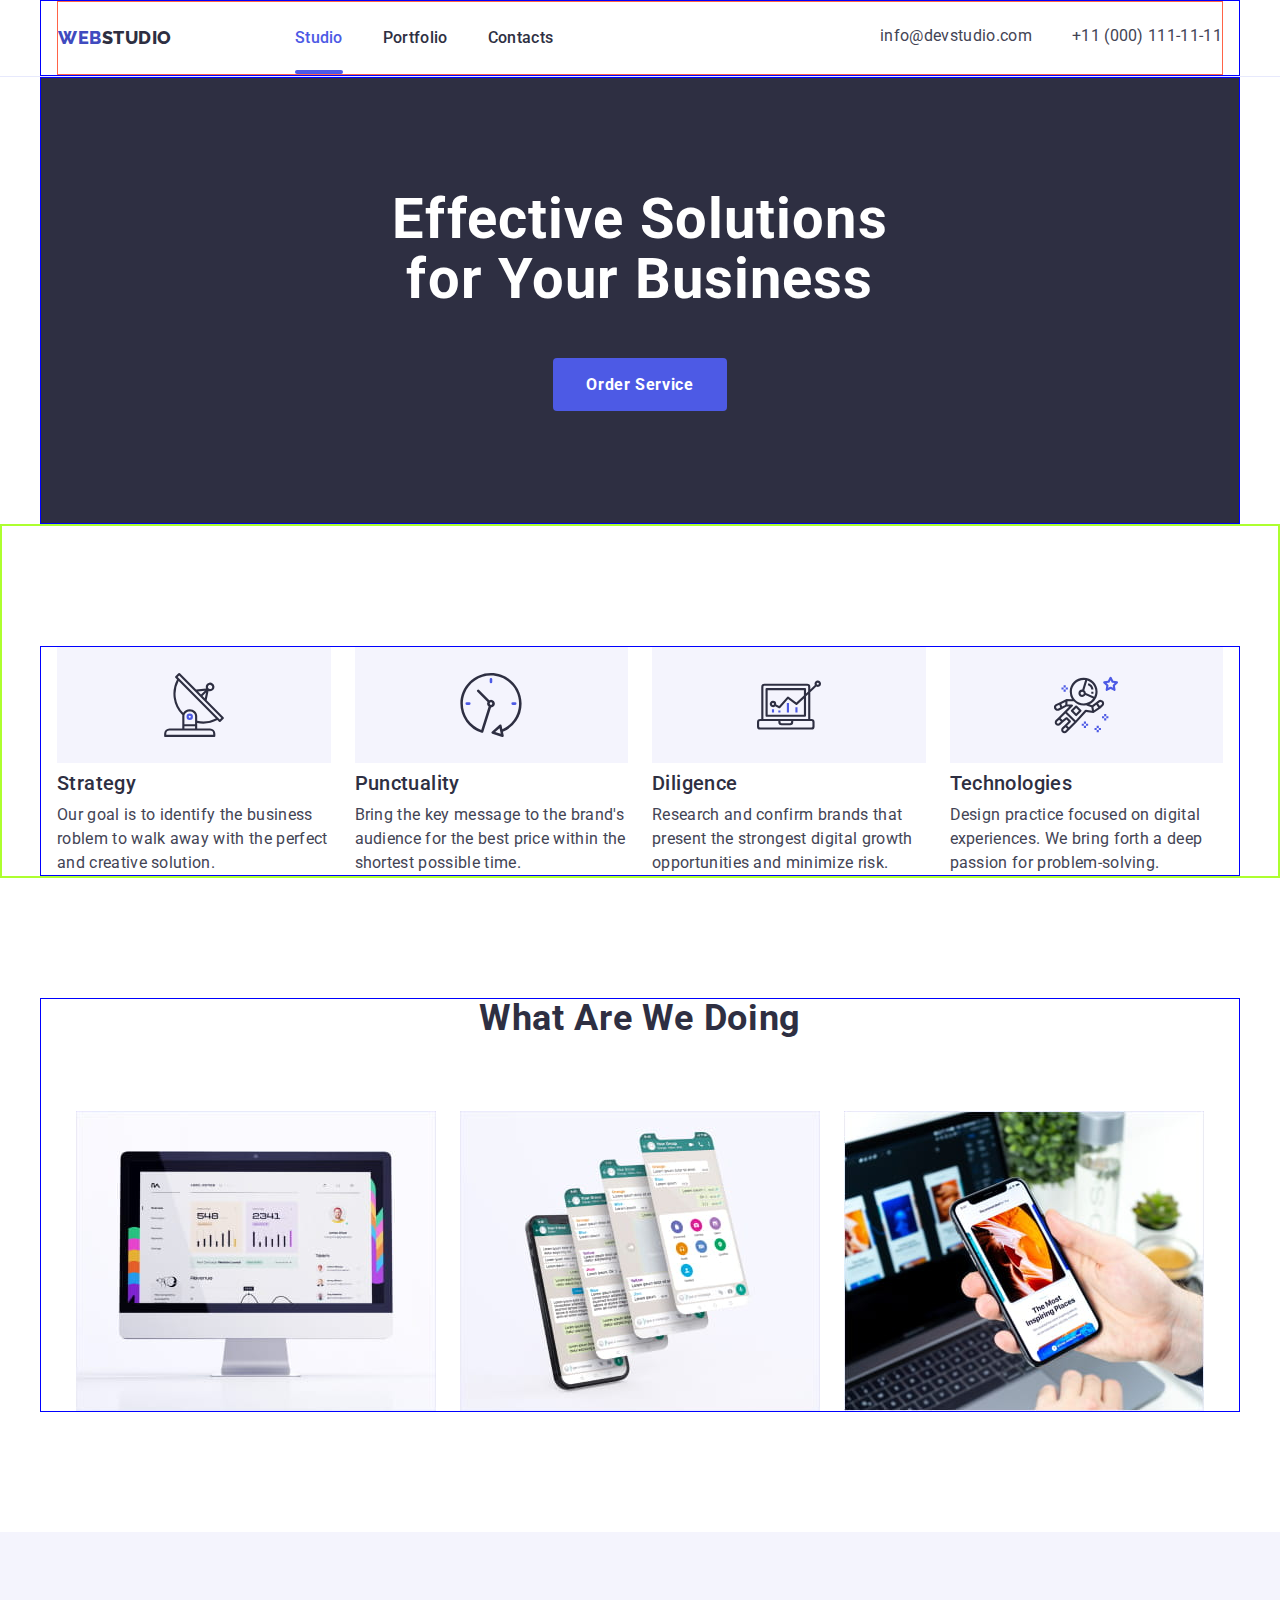
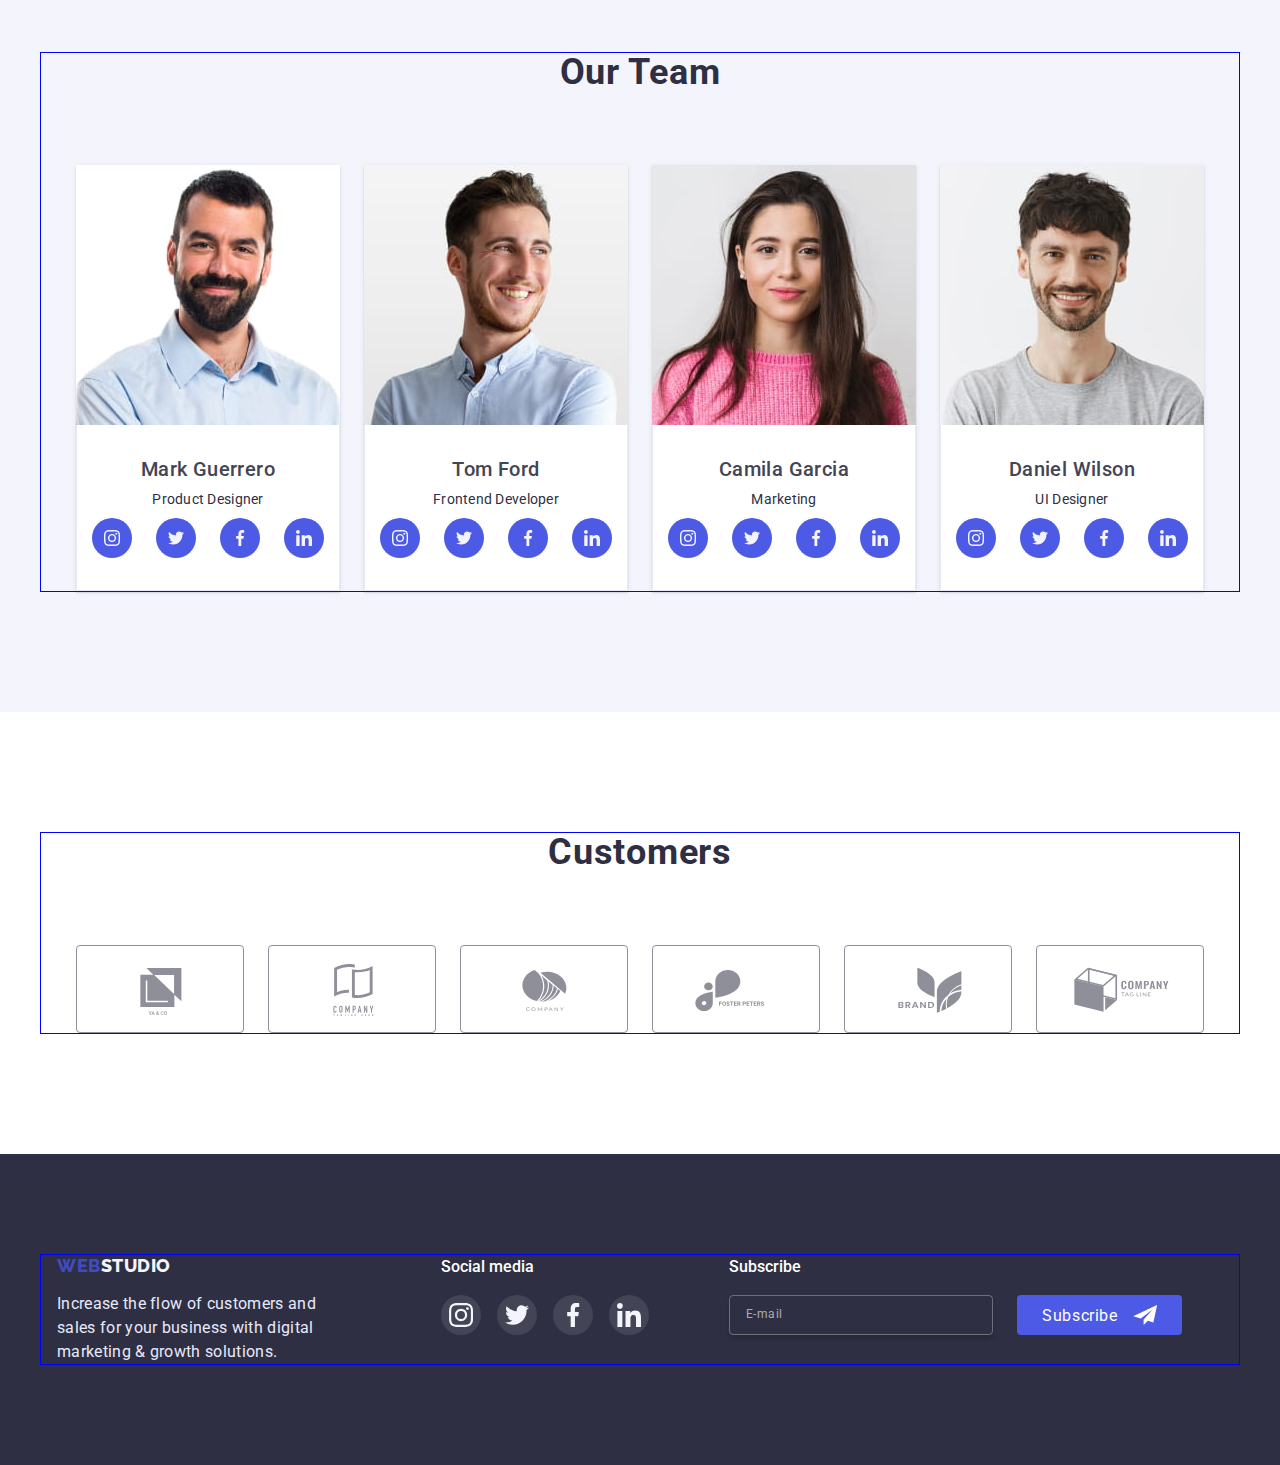
==== adaptive-index.html @ 6df12174 "created adaptive html and css failes" ====
<!DOCTYPE html>
<html lang="en">

    <head>
        <meta charset="UTF-8">
        <meta http-equiv="X-UA-Compatible" content="IE=edge">
        <meta name="viewport" content="width=device-width, initial-scale=1.0">
        <title>WebStudio</title>
        <link rel="stylesheet"
            href="https://cdnjs.cloudflare.com/ajax/libs/modern-normalize/1.0.0/modern-normalize.min.css">
        <link rel="preconnect" href="https://fonts.googleapis.com">
        <link rel="preconnect" href="https://fonts.gstatic.com" crossorigin>
        <link
            href="https://fonts.googleapis.com/css2?family=Raleway:wght@800&family=Roboto:wght@400;500;700&display=swap"
            rel="stylesheet">
        <link rel="stylesheet" href="./css/mobile-styles.css">
    </head>

    <body>

        <!-----------------------------------header------------------------>
        <header class="header-section">
            <div class="container">
                <div class="header-container">
                    <nav class="site-nav">
                        <a href="" class="logo link"><span class="logo-accent">Web</span>Studio</a>
                        
                        <ul class="site-menu  list">
                            <li class="menu-item ">
                                <a class="menu-link  current-page link " href="./index.html">Studio</a>
                            </li>
                            <li class="menu-item">
                                <a class="menu-link link" href="./portfolio.html">Portfolio</a>
                            </li>
                            <li class="menu-item">
                                <a class="menu-link link" href="">Contacts</a>
                            </li>
                        </ul>
                    </nav>
                    <ul class="contacts list">
                        <li class="contact-item">
                            <a class="contact-link link" href="mailto:">info@devstudio.com</a>
                        </li>
                        <li class="contact-item">
                            <a class="contact-link link" href="tel:+110001111111">+11 (000) 111-11-11</a>
                        </li>
                    </ul>
                        <button type="button" class="mobile-menu-open-btn " data-modal-open>
                            <svg width="40" height="40" class="mobile-open-icon ">
                                <use href="./images/icons.svg#icon-mobile-open-menu"></use>
                            </svg>
                </div>
            </div>
        </header>
        <main>
<!-------------------------------HERO SECTION----------------------------------------->
        <section class="hero-section container">
            
                <h1 class="hero">Effective Solutions for Your Business</h1>
                <button class="main-button" type="button" data-modal-open>Order Service</button>
            </section>
<!------------------------------FITURE  SECTION-------------------------------------->
<section class="fiture-section">
    <div class=" container ">
        <ul class="fiture-list list">
            <li class=" fiture-item ">
                <div class="fiture-icon-list">
                    <svg class="fiture-icon">
                        <use href="./images/icons.svg#antenna"></use>
                    </svg>
                </div>

                <h2 class="secondary-titles">Strategy</h2>
                <p class="subtitles">Our goal is to identify the business roblem to walk away with the
                    perfect
                    and creative solution. </p>
            </li>
            <li class=" fiture-item">
                <div class="fiture-icon-list">
                    <svg class="fiture-icon">
                        <use href="./images/icons.svg#clock"></use>
                    </svg>
                </div>
                <h2 class="secondary-titles">Punctuality</h2>
                <p class="subtitles">Bring the key message to the brand's audience for the best price within
                    the
                    shortest possible time.</p>
            </li>
            <li class="fiture-item">
                <div class="fiture-icon-list">
                    <svg class="fiture-icon">
                        <use href="./images/icons.svg#diagram"></use>
                    </svg>
                </div>
                <h2 class="secondary-titles">Diligence</h2>
                <p class="subtitles">Research and confirm brands that present the strongest digital growth
                    opportunities and minimize risk.</p>
            </li>
            <li class=" fiture-item">
                <div class="fiture-icon-list">
                    <svg class="fiture-icon">
                        <use href="./images/icons.svg#astronaut"></use>
                    </svg>
                </div>
                <h2 class="secondary-titles">Technologies</h2>
                <p class="subtitles">Design practice focused on digital experiences. We bring forth a deep
                    passion for problem-solving.</p>
            </li>
        </ul>
    </div>
</section>
<!---------------------------------BASIC SERVICES --------------------------->
<section class="services-section">
    <div class="container">
        <h3 class="titles">What Are We Doing</h3>
        <ul class="service-list list">
            <li class="service-item">
                <img class="service-img" src="./images/computer.jpg"
                    alt=" a photo of a computer monitor with a website page" width="360">
            </li>
            <li class="service-item">
                <img class="service-img" src="./images/mobilapp.jpg" alt=" a photo of a mobile screen" width="360">
            </li>
            <li class="service-item">
                <img class="service-img" src="./images/mobile.jpg"
                    alt=" a photo of a computer and mobile phone screen with website page" width="360">
            </li>
        </ul>
    </div>
</section>


<!----------------------------------team section------------------------------->

<section class="team-section">
    <div class="container">
        <div class="">
            <h3 class="titles">Our Team</h3>
            <ul class="team-list list">
                <li class="team-item">
                    <img src="./images/img1.jpg" alt="Product Designer's photo" width="264">
                    <div class="team-content">
                        <h2 class="team-title">Mark Guerrero</h2>
                        <p class="team-subtitle">Product Designer</p>
                        <ul class="team-social-icons list">
                            <li class="team-social-list">
                                <a href="" class="social-link link">
                                    <svg class="social-icon">
                                        <use href="./images/icons.svg#instagram" width="16" height="16">
                                        </use>
                                    </svg>
                                </a>
                            </li>
                            <li class="">
                                <a href="" class="social-link link">
                                    <svg class="social-icon">
                                        <use href="./images/icons.svg#twitter" width="16" height="16"></use>
                                    </svg>
                                </a>
                            </li>
                            <li class="">
                                <a href="" class="social-link link">
                                    <svg class="social-icon">
                                        <use href="./images/icons.svg#facebook" width="16" height="16">
                                        </use>
                                    </svg>
                                </a>
                            </li>
                            <li class="">
                                <a href="" class="social-link link">
                                    <svg class="social-icon">
                                        <use href="./images/icons.svg#linkedin" width="16" height="16">
                                        </use>
                                    </svg>
                                </a>
                            </li>
                        </ul>
                    </div>
                </li>
                <li class="team-item">
                    <img src="./images/img2.jpg" alt="Frontend Developer's photo" width="264">
                    <div class="team-content">
                        <h2 class="team-title">Tom Ford</h2>
                        <p class="team-subtitle">Frontend Developer</p>
                        <ul class="team-social-icons list">
                            <li class="team-social-list">
                                <a href="" class="social-link link">
                                    <svg class="social-icon">
                                        <use href="./images/icons.svg#instagram" width="16" height="16">
                                        </use>
                                    </svg>
                                </a>
                            </li>
                            <li class="">
                                <a href="" class="social-link">
                                    <svg class="social-icon">
                                        <use href="./images/icons.svg#twitter" width="16" height="16"></use>
                                    </svg>
                                </a>
                            </li>
                            <li class="">
                                <a href="" class="social-link">
                                    <svg class="social-icon">
                                        <use href="./images/icons.svg#facebook" width="16" height="16">
                                        </use>
                                    </svg>
                                </a>
                            </li>
                            <li class="">
                                <a href="" class="social-link">
                                    <svg class="social-icon">
                                        <use href="./images/icons.svg#linkedin" width="16" height="16">
                                        </use>
                                    </svg>
                                </a>
                            </li>
                        </ul>
                    </div>
                </li>
                <li class="team-item">
                    <img src="./images/img3.jpg" alt="marketer's photo" width="264">
                    <div class="team-content">
                        <h2 class="team-title">Camila Garcia</h2>
                        <p class="team-subtitle">Marketing</p>
                        <ul class="team-social-icons list">
                            <li class="team-social-list">
                                <a href="" class="social-link link">
                                    <svg class="social-icon">
                                        <use href="./images/icons.svg#instagram" width="16" height="16">
                                        </use>
                                    </svg>
                                </a>
                            </li>
                            <li class="">
                                <a href="" class="social-link">
                                    <svg class="social-icon">
                                        <use href="./images/icons.svg#twitter" width="16" height="16"></use>
                                    </svg>
                                </a>
                            </li>
                            <li class="">
                                <a href="" class="social-link">
                                    <svg class="social-icon">
                                        <use href="./images/icons.svg#facebook" width="16" height="16">
                                        </use>
                                    </svg>
                                </a>
                            </li>
                            <li class="">
                                <a href="" class="social-link">
                                    <svg class="social-icon">
                                        <use href="./images/icons.svg#linkedin" width="16" height="16">
                                        </use>
                                    </svg>
                                </a>
                            </li>
                        </ul>
                    </div>
                </li>
                <li class="team-item">
                    <img src="./images/img4.jpg" alt="UI Designer's photo" width="264">
                    <div class="team-content">
                        <h2 class="team-title">Daniel Wilson</h2>
                        <p class="team-subtitle">UI Designer</p>
                        <ul class="team-social-icons list">
                            <li class="team-social-list">
                                <a href="" class="social-link link">
                                    <svg class="social-icon">
                                        <use href="./images/icons.svg#instagram" width="16" height="16">
                                        </use>
                                    </svg>
                                </a>
                            </li>
                            <li class="">
                                <a href="" class="social-link">
                                    <svg class="social-icon">
                                        <use href="./images/icons.svg#twitter" width="16" height="16"></use>
                                    </svg>
                                </a>
                            </li>
                            <li class="">
                                <a href="" class="social-link">
                                    <svg class="social-icon">
                                        <use href="./images/icons.svg#facebook" width="16" height="16">
                                        </use>
                                    </svg>
                                </a>
                            </li>
                            <li class="">
                                <a href="" class="social-link">
                                    <svg class="social-icon">
                                        <use href="./images/icons.svg#linkedin" width="16" height="16">
                                        </use>
                                    </svg>
                                </a>
                            </li>
                        </ul>
                    </div>
                </li>
            </ul>
        </div>
    </div>
</section>

<!----------------------------------------CUSTOMER SECTION--------------------------------->
<section class="customer-section">
    <div class="container">
        <h3 class="titles">Customers</h3>
        <ul class="customer-list list">
            <li>
                <a href="" class="customer-link">
                    <svg class="customer-icon">
                        <use href="./images/icons.svg#logo6" width="104" height="56"></use>
                    </svg>
                </a>
            </li>
            <li>
                <a href="" class="customer-link">
                    <svg class="customer-icon">
                        <use href="./images/icons.svg#logo1" width="104" height="56"></use>
                    </svg>
                </a>
            </li>
            <li>
                <a href="" class="customer-link">
                    <svg class="customer-icon">
                        <use href="./images/icons.svg#logo2" width="104" height="56"></use>
                    </svg>
                </a>
            </li>
            <li>
                <a href="" class="customer-link">
                    <svg class="customer-icon">
                        <use href="./images/icons.svg#logo3" width="104" height="56"></use>
                    </svg>
                </a>
            </li>
            <li>
                <a href="" class="customer-link">
                    <svg class="customer-icon">
                        <use href="./images/icons.svg#logo4" width="104" height="56"></use>
                    </svg>
                </a>
            </li>
            <li>
                <a href="" class="customer-link">
                    <svg class="customer-icon">
                        <use href="./images/icons.svg#logo5" width="104" height="56"></use>
                    </svg>
                </a>
            </li>

        </ul>

    </div>
</section>
</main>


<!-------------------footer section---------------------------->
<footer class="footer">
    <div class="container footer-flex-container ">
        
        <div class="footer-container">
            
            <div class="footer-list">
                <a href="" class="footer-logo link"><span class="footer-accent">Web</span>Studio</a>

                <p class="footer-text">Increase the flow of customers and sales for your business with digital
                    marketing
                    &
                    growth solutions.</p>
            </div>

            <div class="social-list">
                <h4 class="social-media-title"> Social media
                </h4>
                <ul class="media-list list">
                    <li class="media-item">
                        <a href="" class="media-link">
                            <svg class="media-icon">
                                <use href="./images/icons.svg#instagram" width="24" height="24"></use>
                            </svg>
                        </a>
                    </li>
                    <li>
                        <a href="" class="media-link">
                            <svg class="media-icon">
                                <use href="./images/icons.svg#twitter" width="24" height="24"></use>
                            </svg>
                        </a>
                    </li>
                    <li>
                        <a href="" class="media-link">
                            <svg class="media-icon">
                                <use href="./images/icons.svg#facebook" width="24" height="24"></use>
                            </svg>
                        </a>
                    </li>
                    <li>
                        <a href="" class="media-link">
                            <svg class="media-icon">
                                <use href="./images/icons.svg#linkedin" width="24" height="24"></use>
                            </svg>
                        </a>
                    </li>
                </ul>
            </div>
            </div>
                       <!-------------------footer form---------------->
            <div class=" footer-form">

                <h4 class="social-media-title">Subscribe</h4>
                <form class=" form">
                    <input type="email" name="mail" id="mail" class="fotter-input" placeholder="E-mail" />
                    <button type="submit" class="subscribe-btn">Subscribe
                        <svg class="subscribe-icon">
                            <use href="./images/icons.svg#icon-telegram" width="24" height="20"></use>
                        </svg>
                    </button>
                </form>
            </div>
        </div>
    </div>
</footer>

<!-------------------MOBILE MENU WINDOW---------------->
<div class="mobile-menu is-hidden" data-modal>
    <div class="mobile-menu-container">
        <button class="mobile-menu-close-btn" data-modal-close>
            <svg class="mobile-close-icon " width="24" height="24">
                <use href="./images/icons.svg#icon-mobile-close-btn" class="icon-cross"></use>
            </svg>
        </button>

        <div class="mobile-menu-navigation">
            <ul class="mobile-menu-list list">
                <li class="mobile-menu-item">
                    <a class="mobile-menu-link link" href="">Studio</a>
                </li>
                <li class="mobile-menu-item">
                    <a class="mobile-menu-link link" href="">Portfolio</a>
                </li>
                <li class="mobile-menu-item">
                    <a class="mobile-menu-link link" href="">Contacts</a>
                </li>
            </ul>
        </div>
        <div class="mobile-contact-container">
            <ul class="mobile-contacts list">

                <li class="phone-item">
                    <a class="phone-link link" href="tel:+110001111111">+11 (000) 111-11-11</a>
                </li>
                <li class="mail-item">
                    <a class="mail-link link" href="mailto:">info@devstudio.com</a>
                </li>
            </ul>
        </div>

            <ul class="mobile-social-list  list">
                <li class="mobile-social-item">
                    <a href="" class="social-link link">
                        <svg class="mobile-social-icon">
                            <use href="./images/icons.svg#instagram" width="24" height="24">
                            </use>
                        </svg>
                    </a>
                </li>
                <li class="">
                    <a href="" class="social-link link">
                        <svg class="mobile-social-icon">
                            <use href="./images/icons.svg#twitter" width="24" height="24"></use>
                        </svg>
                    </a>
                </li>
                <li class="">
                    <a href="" class="social-link link">
                        <svg class="mobile-social-icon">
                            <use href="./images/icons.svg#facebook" width="24" height="24">
                            </use>
                        </svg>
                    </a>
                </li>
                <li class="">
                    <a href="" class="social-link link">
                        <svg class="mobile-social-icon">
                            <use href="./images/icons.svg#linkedin" width="24" height="24">
                            </use>
                        </svg>
                    </a>
                </li>
            </ul>
            </div>
    </div>
</div>

        <!-----------------------------------header------------------------>
        <!--<header class="header-section">
            <div class="container">
                <div class="header-container">
                    <nav class="site-nav">
                        <a href="" class="logo link"><span class="logo-accent">Web</span>Studio</a>
                        <ul class="site-menu list">
                            <li class="menu-item">
                                <a class="menu-link  current-page link" href="./index.html">Studio</a>
                            </li>
                            <li class="menu-item">
                                <a class="menu-link link" href="./portfolio.html">Portfolio</a>
                            </li>
                            <li class="menu-item">
                                <a class="menu-link link" href="">Contacts</a>
                            </li>
                        </ul>
                    </nav>
                    <ul class="contacts list">
                        <li class="contact-item">
                            <a class="contact-link link" href="mailto:">info@devstudio.com</a>
                        </li>
                        <li class="contact-item">
                            <a class="contact-link link" href="tel:+110001111111">+11 (000) 111-11-11</a>
                        </li>
                    </ul>
                </div>
            </div>
        </header>
        <main>-->
        <!-------------------------------hero block--------------------------->
        <!--<section class="hero-section">
                <h1 class="hero">Effective Solutions for Your Business</h1>
                <button class="main-button" type="button" data-modal-open>Order Service</button>
            </section>-->
        <!--------------------------------fitures----------------------------->
        <!--<section class="fiture-section">
                <div class="container">
                    <ul class="fiture-list list">
                        <li class="fiture-item ">
                            <div class="fiture-icon-list">
                                <svg class="fiture-icon">
                                    <use href="./images/icons.svg#antenna"></use>
                                </svg>
                            </div>

                            <h2 class="secondary-titles">Strategy</h2>
                            <p class="subtitles">Our goal is to identify the business roblem to walk away with the
                                perfect
                                and creative solution. </p>
                        </li>
                        <li class="fiture-item">
                            <div class="fiture-icon-list">
                                <svg class="fiture-icon">
                                    <use href="./images/icons.svg#clock"></use>
                                </svg>
                            </div>
                            <h2 class="secondary-titles">Punctuality</h2>
                            <p class="subtitles">Bring the key message to the brand's audience for the best price within
                                the
                                shortest possible time.</p>
                        </li>
                        <li class="fiture-item">
                            <div class="fiture-icon-list">
                                <svg class="fiture-icon">
                                    <use href="./images/icons.svg#diagram"></use>
                                </svg>
                            </div>
                            <h2 class="secondary-titles">Diligence</h2>
                            <p class="subtitles">Research and confirm brands that present the strongest digital growth
                                opportunities and minimize risk.</p>
                        </li>
                        <li class="fiture-item">
                            <div class="fiture-icon-list">
                                <svg class="fiture-icon">
                                    <use href="./images/icons.svg#astronaut"></use>
                                </svg>
                            </div>
                            <h2 class="secondary-titles">Technologies</h2>
                            <p class="subtitles">Design practice focused on digital experiences. We bring forth a deep
                                passion for problem-solving.</p>
                        </li>
                    </ul>
                </div>
            </section>-->
        <!---------------------------------basic services--------------------------->
        <!--  <section class="section">
                <div class="container">
                    <h3 class="titles">What are we doing</h3>
                    <ul class="service-list list">
                        <li class="service-item">
                            <img class="service-img" src="./images/computer.jpg"
                                alt=" a photo of a computer monitor with a website page" width="360">
                        </li>
                        <li class="service-item">
                            <img class="service-img" src="./images/mobilapp.jpg" alt=" a photo of a mobile screen"
                                width="360">
                        </li>
                        <li class="service-item">
                            <img class="service-img" src="./images/mobile.jpg"
                                alt=" a photo of a computer and mobile phone screen with website page" width="360">
                        </li>
                    </ul>
                </div>
            </section>-->
        <!----------------------------------team section------------------------------->
        <!--<section class="team-section">
                <div class="container">
                    <div class="">
                        <h3 class="titles">Our Team</h3>
                        <ul class="team-list list">
                            <li class="team-item">
                                <img src="./images/img1.jpg" alt="Product Designer's photo" width="264">
                                <div class="team-content">
                                    <h2 class="secondary-titles">Mark Guerrero</h2>
                                    <p class="subtitles">Product Designer</p>
                                    <ul class="team-social-icons list">
                                        <li class="team-social-list">
                                            <a href="" class="social-link link">
                                                <svg class="social-icon">
                                                    <use href="./images/icons.svg#instagram" width="16" height="16">
                                                    </use>
                                                </svg>
                                            </a>
                                        </li>
                                        <li class="">
                                            <a href="" class="social-link link">
                                                <svg class="social-icon">
                                                    <use href="./images/icons.svg#twitter" width="16" height="16"></use>
                                                </svg>
                                            </a>
                                        </li>
                                        <li class="">
                                            <a href="" class="social-link link">
                                                <svg class="social-icon">
                                                    <use href="./images/icons.svg#facebook" width="16" height="16">
                                                    </use>
                                                </svg>
                                            </a>
                                        </li>
                                        <li class="">
                                            <a href="" class="social-link link">
                                                <svg class="social-icon">
                                                    <use href="./images/icons.svg#linkedin" width="16" height="16">
                                                    </use>
                                                </svg>
                                            </a>
                                        </li>
                                    </ul>
                                </div>
                            </li>
                            <li class="team-item">
                                <img src="./images/img2.jpg" alt="Frontend Developer's photo" width="264">
                                <div class="team-content">
                                    <h2 class="secondary-titles">Tom Ford</h2>
                                    <p class="subtitles">Frontend Developer</p>
                                    <ul class="team-social-icons list">
                                        <li class="team-social-list">
                                            <a href="" class="social-link link">
                                                <svg class="social-icon">
                                                    <use href="./images/icons.svg#instagram" width="16" height="16">
                                                    </use>
                                                </svg>
                                            </a>
                                        </li>
                                        <li class="">
                                            <a href="" class="social-link">
                                                <svg class="social-icon">
                                                    <use href="./images/icons.svg#twitter" width="16" height="16"></use>
                                                </svg>
                                            </a>
                                        </li>
                                        <li class="">
                                            <a href="" class="social-link">
                                                <svg class="social-icon">
                                                    <use href="./images/icons.svg#facebook" width="16" height="16">
                                                    </use>
                                                </svg>
                                            </a>
                                        </li>
                                        <li class="">
                                            <a href="" class="social-link">
                                                <svg class="social-icon">
                                                    <use href="./images/icons.svg#linkedin" width="16" height="16">
                                                    </use>
                                                </svg>
                                            </a>
                                        </li>
                                    </ul>
                                </div>
                            </li>
                            <li class="team-item">
                                <img src="./images/img3.jpg" alt="marketer's photo" width="264">
                                <div class="team-content">
                                    <h2 class="secondary-titles">Camila Garcia</h2>
                                    <p class="subtitles">Marketing</p>
                                    <ul class="team-social-icons list">
                                        <li class="team-social-list">
                                            <a href="" class="social-link link">
                                                <svg class="social-icon">
                                                    <use href="./images/icons.svg#instagram" width="16" height="16">
                                                    </use>
                                                </svg>
                                            </a>
                                        </li>
                                        <li class="">
                                            <a href="" class="social-link">
                                                <svg class="social-icon">
                                                    <use href="./images/icons.svg#twitter" width="16" height="16"></use>
                                                </svg>
                                            </a>
                                        </li>
                                        <li class="">
                                            <a href="" class="social-link">
                                                <svg class="social-icon">
                                                    <use href="./images/icons.svg#facebook" width="16" height="16">
                                                    </use>
                                                </svg>
                                            </a>
                                        </li>
                                        <li class="">
                                            <a href="" class="social-link">
                                                <svg class="social-icon">
                                                    <use href="./images/icons.svg#linkedin" width="16" height="16">
                                                    </use>
                                                </svg>
                                            </a>
                                        </li>
                                    </ul>
                                </div>
                            </li>
                            <li class="team-item">
                                <img src="./images/img4.jpg" alt="UI Designer's photo" width="264">
                                <div class="team-content">
                                    <h2 class="secondary-titles">Daniel Wilson</h2>
                                    <p class="subtitles">UI Designer</p>
                                    <ul class="team-social-icons list">
                                        <li class="team-social-list">
                                            <a href="" class="social-link link">
                                                <svg class="social-icon">
                                                    <use href="./images/icons.svg#instagram" width="16" height="16">
                                                    </use>
                                                </svg>
                                            </a>
                                        </li>
                                        <li class="">
                                            <a href="" class="social-link">
                                                <svg class="social-icon">
                                                    <use href="./images/icons.svg#twitter" width="16" height="16"></use>
                                                </svg>
                                            </a>
                                        </li>
                                        <li class="">
                                            <a href="" class="social-link">
                                                <svg class="social-icon">
                                                    <use href="./images/icons.svg#facebook" width="16" height="16">
                                                    </use>
                                                </svg>
                                            </a>
                                        </li>
                                        <li class="">
                                            <a href="" class="social-link">
                                                <svg class="social-icon">
                                                    <use href="./images/icons.svg#linkedin" width="16" height="16">
                                                    </use>
                                                </svg>
                                            </a>
                                        </li>
                                    </ul>
                                </div>
                            </li>
                        </ul>
                    </div>
                </div>
            </section>
            <section class="customer-section">
                <div class="container">
                    <h3 class="titles">Customers</h3>
                    <ul class="customer-list list">
                        <li>
                            <a href="" class="customer-link">
                                <svg class="customer-icon">
                                    <use href="./images/icons.svg#logo6" width="104" height="56"></use>
                                </svg>
                            </a>
                        </li>
                        <li>
                            <a href="" class="customer-link">
                                <svg class="customer-icon">
                                    <use href="./images/icons.svg#logo1" width="104" height="56"></use>
                                </svg>
                            </a>
                        </li>
                        <li>
                            <a href="" class="customer-link">
                                <svg class="customer-icon">
                                    <use href="./images/icons.svg#logo2" width="104" height="56"></use>
                                </svg>
                            </a>
                        </li>
                        <li>
                            <a href="" class="customer-link">
                                <svg class="customer-icon">
                                    <use href="./images/icons.svg#logo3" width="104" height="56"></use>
                                </svg>
                            </a>
                        </li>
                        <li>
                            <a href="" class="customer-link">
                                <svg class="customer-icon">
                                    <use href="./images/icons.svg#logo4" width="104" height="56"></use>
                                </svg>
                            </a>
                        </li>
                        <li>
                            <a href="" class="customer-link">
                                <svg class="customer-icon">
                                    <use href="./images/icons.svg#logo5" width="104" height="56"></use>
                                </svg>
                            </a>
                        </li>

                    </ul>

                </div>
            </section>-->
        </main>
        <!-------------------footer section---------------------------->
        <!-- <footer class="footer">
            <div class="container">
                <div class="footer-container">
                    <div class="footer-list">
                        <a href="" class="footer-logo link"><span class="footer-accent">Web</span>Studio</a>

                        <p class="footer-text">Increase the flow of customers and sales for your business with digital
                            marketing
                            &
                            growth solutions.</p>
                    </div>

                    <div class="social-list">
                        <h4 class="social-media-title"> Social media
                        </h4>
                        <ul class="media-list list">
                            <li class="media-item">
                                <a href="" class="media-link">
                                    <svg class="media-icon">
                                        <use href="./images/icons.svg#instagram" width="24" height="24"></use>
                                    </svg>
                                </a>
                            </li>
                            <li>
                                <a href="" class="media-link">
                                    <svg class="media-icon">
                                        <use href="./images/icons.svg#twitter" width="24" height="24"></use>
                                    </svg>
                                </a>
                            </li>
                            <li>
                                <a href="" class="media-link">
                                    <svg class="media-icon">
                                        <use href="./images/icons.svg#facebook" width="24" height="24"></use>
                                    </svg>
                                </a>
                            </li>
                            <li>
                                <a href="" class="media-link">
                                    <svg class="media-icon">
                                        <use href="./images/icons.svg#linkedin" width="24" height="24"></use>
                                    </svg>
                                </a>
                            </li>
                        </ul>
                    </div>

                    <div class=" footer-form">

                        <h4 class="social-media-title">Subscribe</h4>
                        <form class=" form">
                            <input type="email" name="mail" id="mail" class="fotter-input" placeholder="E-mail" />
                            <button type="submit" class="subscribe-btn">Subscribe
                                <svg class="subscribe-icon">
                                    <use href="./images/icons.svg#icon-telegram" width="24" height="20"></use>
                                </svg>
                            </button>
                        </form>

                    </div>
                </div>
            </div>
        </footer>-->
        <!-------------------modal window---------------->

        <!--<div class="backdrop is-hidden" data-modal>
            <div class="modal-window">
                <button type="button" class="modal-close-button" data-modal-close>
                    <svg class="modal-button-icon">
                        <use href="./images/icons.svg#icon-close-btn" width="8" height="8"></use>
                    </svg>
                </button>
                <form class="modal-form">
                    <p class="modal-title">Leave your contacts and we will call you back</p>

                    <label for="name" class="modal-form-label"> Name</label>
                    <div class="modal-icon-container">
                        <input type="text" name="name" id="name" class="modal-form-input" autofocus required>
                        <span class="modal-form-input-icon">
                            <svg class="modal-form-icons">
                                <use href="./images/icons.svg#icon-person" width="18" height="24"> </use>
                            </svg>
                        </span>
                    </div>
                    <label for="tel" class="modal-form-label">Phone</label>
                    <div class="modal-icon-container">
                        <input type="tel" name="tel" id="tel" class="modal-form-input" required>
                        <span class="modal-form-input-icon">
                            <svg class="modal-form-icons">
                                <use href="./images/icons.svg#icon-phone" width="18" height="24"> </use>
                            </svg>
                        </span>
                    </div>
                    <label for="mail" class="modal-form-label"> Email</label>
                    <div class="modal-icon-container">
                        <input type="email" name="mail" id="mail" class="modal-form-input" required>
                        <span class="modal-form-input-icon">
                            <svg class="modal-form-icons">
                                <use href="./images/icons.svg#icon-email" width="18" height="24"> </use>
                            </svg>
                        </span>
                    </div>
                    <label for="comment" class="modal-form-label "> Comment</label>

                    <textarea name="user-comment" id="comment" placeholder="Text input"
                        class="modal-form-comment-text"></textarea>


                    <label for="privacy policy" class="checkbox-label">
                        <input class="checkbox-input visually-hidden" type="checkbox" name="privacy policy"
                            id="privacy policy">
                        <span class="checkbox-icon-container">
                            <svg class="checkbox-icon">
                                <use href="./images/icons.svg#icon-property1" width="16" height="16"></use>
                            </svg>
                        </span>
                        I accept the terms and conditions of the&nbsp;<a href="" class="privacy-policy-link">Privacy
                            Policy</a>
                    </label>
                    <button class="checkbox-button" type="submit">Send</button>
                </form>
            </div>
        </div>-->
        <script src="./js/modal.js"></script>
        <script src="./js/mobile.js"></script>
    </body>

</html>
---- css/mobile-styles.css ----
:root {
    --primary-color: #2E2F42;
    --secondary-color-text: #434455;
    --main-background-color: #FFFFFF;
    --secondary-background-color: #F4F4FD;
    --accent-color: #4D5AE5;
    --btn-hover-color: #404BBF;
    --footer-text-color: #E7E9FC;
    --main-letter-spacing: 0.02em;
}


h1,
h2,
h3,
h4,
p {
    margin: 0px;
}

ul,
li {
    margin: 0px;
    padding: 0px;
}

.list {
    list-style: none;
    padding-left: 0px;
}

.link {
    text-decoration: none;
}

Img {display: block;
    
}

button {padding: 0;}


.container {
    padding-left: 16px;
    padding-right: 16px;
     margin-left: auto;
    margin-right: auto;
    border: 1px solid blue;
}


  @media screen and (max-width: 480px) { .container {
    padding-left: 16px;
    padding-right: 16px;
border: 1px solid blue;}}
 
@media screen and (min-width: 480px) {
    .container {
   max-width: 480px; }
}
    

    @media screen and (min-width: 768px){
        .container {max-width: 768px; }
    }

     @media screen and (min-width: 1200px){
        .container {
   max-width: 1200px;}
}

        
    
   body {
    font-family: 'Roboto', sans-serif;
    color: var(--primary-color);
    background: var(--main-background-color);
}

/*=====================HEADER SECTION=======================*/
   
.header-section {
    background-color: var(--main-background-color);
    border-bottom: 1px solid var(--footer-text-color);
}


    
    .logo {
    color: var(--primary-color);
    font-family: 'Raleway', sans-serif;
    font-weight: 800;
    font-size: 18px;
    line-height: 1.17;
    letter-spacing: 0.03em;
    text-transform: uppercase;
}

.logo-accent {
    color: var(--btn-hover-color);
}

.header-container {
    
    display: flex;
    align-items: center;
      justify-content: space-between;
 
    border: 1px solid tomato;
}



.site-nav {
    display: flex;
    align-items: center;
}

.site-menu {
    display: flex;
    gap: 40px;;
}

@media screen and (max-width: 767px) {.site-menu {display: none}}


@media screen and (min-width: 768px) {.site-menu {margin-left: 123px;}}


.menu-item .menu-link {
    color: var(--primary-color);
    font-family: 'Roboto', sans-serif;
    font-weight: 500;
    font-size: 16px;
    line-height: 1.5;
    letter-spacing: var(--main-letter-spacing);
    transition: color 250ms cubic-bezier(0.4, 0, 0.2, 1);
}

.menu-item .menu-link:hover,
.menu-item .menu-link:focus {
    color: var(--accent-color);
}

.menu-link {
    position: relative;
    display: block;
    padding-top: 24px;
    padding-bottom: 24px;

}


.menu-link.current-page::after {
    position: absolute;
    left: 0;
    bottom: 0;
    content: '';
    display: block;
    width: 100%;
    height: 4px;
    background-color: var(--accent-color);
    border-radius: 2px;
}
.menu-item>.current-page {
    color: var(--accent-color);
}


.contact-item .contact-link {
    color: var(--secondary-color-text);
    font-family: 'Roboto', sans-serif;
    font-size: 16px;
    line-height: 1.5;
    letter-spacing: var(--main-letter-spacing);
    transition: color 250ms cubic-bezier(0.4, 0, 0.2, 1);
}

.contact-item .contact-link:hover,
.contact-item .contact-link:focus {
    color: var(--accent-color);
}


.contact-item:not(:last-child) {margin-bottom: 4px;}
    

@media screen and (max-width: 767px) {.contacts{display: none;}}
@media screen and (min-width: 1200px) {.contacts{ display: flex;
    margin-left: auto;
gap: 40px;}}


.mobile-menu-open-btn {
    background-color: transparent;
    color: var(--primary-color);
    border:  none;
cursor: pointer;
}




/*============================HERO SECTION=========================*/

.hero-section {
    background: var(--primary-color);
    padding-top: 112px;
    padding-bottom: 112px; 
    text-align: center;
   
    background-color: var(--primary-color);
    
    margin-left: auto;
    margin-right: auto;
}

.hero {
    width: 320px;
    font-size: 36px;
    letter-spacing: var(--main-letter-spacing);
    line-height: 1.11;
     margin-left: auto;
     margin-right: auto;
    color: var(--main-background-color);}

    @media screen and (min-width: 768px) and (min-width: 1200px) {.hero{font-size: 56px;
        line-height: 1.07;
       width: 496px;
    }}


    .main-button {
    display: inline-block;
    padding: 16px 32px;
    margin-top: 48px;

    color: var(--main-background-color);
    background: var(--accent-color);
    align-items: center;
    border-radius: 4px;
    border: 1px solid transparent;


    font-family: inherit;
    font-weight: 700;
    font-size: 16px;
    line-height: 1.2;
    letter-spacing: 0.04em;
    cursor: pointer;
    transition: background-color 250ms cubic-bezier(0.4, 0, 0.2, 1),
        box-shadow 250ms cubic-bezier(0.4, 0, 0.2, 1);
}

.main-button:hover,
.main-button:focus {
    background: var(--btn-hover-color);
    box-shadow: 0px 4px 4px rgba(0, 0, 0, 0.15);
}


/*============================FITURE SECTION=========================*/
.fiture-section {
    padding-top: 96px;
    padding-bottom: 96px;
    border: 2px solid greenyellow;
    align-items: center ;
}

   @media screen and (min-width: 1200px) {.fiture-section{padding-top: 120px;
    padding-bottom: 0px;
    
    }}

    .fiture-icon {
    width: 64px;
    height: 64px;
}


 @media screen and (max-width: 1200px)
    {.fiture-icon {display: none;}
.fiture-icon-list {display: none;}
}

  .secondary-titles {display: block;
    font-family: 'Roboto', sans-serif;
    font-weight: 700;
    font-size: 36px;
    line-height: 1.1;
    letter-spacing: var(--main-letter-spacing);
text-align: center;
color: var(--primary-color);  
}
@media screen and (min-width: 768px) {.secondary-titles {text-align: left;}}

@media screen and (min-width: 1200px) {.secondary-titles {
        font-weight: 500;
        font-size: 20px;
        line-height: 1.2;}}


  .subtitles{ display: block;
    font-family: 'Roboto', sans-serif;
    font-weight: 500;
    font-size: 16px;
    line-height: 1.5;
    letter-spacing: var(--main-letter-spacing);
  
     margin-top: 8px;
   margin-left:auto ;
margin-right: auto;

color: var(--secondary-color-text);}


@media screen and (min-width: 1200px) {.subtitles{font-weight: 400;}}


 @media screen and (max-width: 767px) { .fiture-item:not(:last-child) {margin-bottom: 72px}}
    
 @media screen and (min-width: 768px) {.fiture-list {display: flex;
flex-wrap: wrap;
margin-left: -12px;
margin-right: -12px;}}



@media screen and (min-width: 768px) and (max-width: 1199px) {
.fiture-item {flex-basis:calc((100% -  4 * 12px) / 2);
margin-left: 12px;
margin-right: 12px;}
.fiture-item:nth-child(-n + 2) {margin-bottom: 72px;}
}


@media screen and (min-width: 1200px)  {
.fiture-item {flex-basis:calc((100% -  8 * 12px) / 4);
margin-left: 12px;
margin-right: 12px;}

 .fiture-icon-list {
    display: flex;
    min-width: 264px;
    height: 116px;
    margin-bottom: 8px;
    background-color: var(--secondary-background-color);
    align-items: center;
  justify-content: center;}

}

/*----------------------- SERVICES---------------------*/

.services-section {padding-top: 120px;
    padding-bottom: 120px;}

.service-list {
    display: flex;
    margin-top: 72px;
    justify-content: center;
    gap: 24px;
}


.titles {
    font-size: 36px;
    line-height: 1.11;
    letter-spacing: var(--main-letter-spacing);
    text-align: center;
    color: var(--primary-color);
    margin-bottom: 72px;
}
@media screen and (max-width: 1199px) {.services-section {display: none;}}




/*--------------------------TEAM-SECTION------------------*/

.team-section {
    background: var(--secondary-background-color);
    padding-top: 96px;
    padding-bottom: 128px;
    
}

@media screen and (min-width: 768px) {.team-section {
    padding-bottom: 104px;}}

    @media screen and (min-width: 1200px) {.team-section {
        padding-top: 120px;
    padding-bottom: 120px;}}



.team-item{max-width: 264px;
 margin-left: auto;
    margin-right: auto;
box-shadow: 0px 2px 1px rgba(46, 47, 66, 0.08),
        0px 1px 1px rgba(46, 47, 66, 0.16),
        0px 1px 6px rgba(46, 47, 66, 0.08);}


 @media screen and (max-width: 767px) { .team-item {margin-top: 72px;
  
}}



.team-title { 
    font-weight: 500;
        font-size: 20px;
        line-height: 1.2;
     letter-spacing: var(--main-letter-spacing);
   margin-left:auto ;
margin-right: auto;
margin-bottom: 8px;
color: var(--secondary-color-text);
}

.team-subtitle {font-weight: 400;
        font-size: 14px;
        line-height: 1.5;
     letter-spacing: var(--main-letter-spacing);
   margin-left:auto ;
margin-right: auto;
color: var(--primary-color);}




 @media screen and (min-width: 768px) {.team-list {display: flex;
flex-wrap: wrap;
justify-content: center;
margin-left: -12px;
margin-right: -12px;}
}


@media screen and (min-width: 768px) and (max-width: 1199px) {
    .team-item {flex-basis:calc((100% -  4 * 12px) / 2);
margin-left: 12px;
margin-right: 12px;}
.team-item:nth-child(-n + 2) {
margin-bottom: 64px;}
}

@media screen and (min-width: 1200px) {.team-list{gap: 24px;}
.team-item {margin-left: 0;
margin-right: 0;}}


.team-content {
    padding-top: 32px;
    padding-bottom: 32px;
    text-align: center;
    background-color: var(--main-background-color);
    border-right: 1px solid var(--footer-text-color);
    border-bottom: 1px solid var(--footer-text-color);
    border-left: 1px solid var(--footer-text-color);

}


.team-social-icons {
    display: flex;
    justify-content: center;
    gap: 24px;
margin-top: 8px;
}


.social-link {
    display: flex;
    width: 40px;
    height: 40px;
    align-items: center;
    justify-content: center;

    background-color: var(--accent-color);
    border-radius: 50%;
    transition: background-color 250ms cubic-bezier(0.4, 0, 0.2, 1);
}

.social-link:hover,
.social-link:focus {
    background-color: var(--btn-hover-color);
}

.social-icon {
    width: 16px;
    height: 16px;

    fill: var(--secondary-background-color);
}

/*----------------------------------------CUSTOMER SECTION---------------------------------*/



.customer-section {
    padding-top: 96px;
    padding-bottom: 96px;
}

 @media screen and (min-width: 1200px) {.customer-section {
        padding-top: 120px;
    padding-bottom: 120px;}}


    .customer-list {
    display: flex;
    flex-wrap: wrap;
    justify-content:center;
    gap:16px ;
}
 @media screen and (min-width: 768px) {.customer-list{gap:24px ;}}


    .customer-icon {
    width: 104px;
    height: 56px;
}

.customer-link {
    display: flex;
    justify-content: center;
    align-items: center;
    width: 168px;
    height: 88px;
    border: 1px solid #8E8F99;
    border-radius: 4px;
margin-bottom: 72px;
    fill: #8E8F99;

    transition: fill 250ms cubic-bezier(0.4, 0, 0.2, 1),
        border-color 250ms cubic-bezier(0.4, 0, 0.2, 1);
}


.customer-link:hover,
.customer-link:focus {
    fill: var(--accent-color);
    border-color: var(--accent-color);

}
@media screen and (max-width: 768px) {.customer-link:nth-last-child(-n + 2) {margin-bottom: 0;}}

@media screen and (min-width: 768px) {.customer-link:nth-last-child(-n + 3) {margin-bottom: 0;}
}

@media screen and (min-width: 1200px) {.customer-link {margin-bottom: 0;}
    
}

/*------------------- FOOTER STYLES ----------------*/
.footer {
    padding-top: 96px;
    padding-bottom: 96px;
    background: var(--primary-color);
}





@media screen and (min-width: 1200px) {.footer {
        padding-top: 100px;
    padding-bottom: 100px;}}



    .footer-logo {display: block;
    font-family: 'Raleway', sans-serif;
    font-weight: 800;
    font-size: 18px;
    line-height: 1.2;
    letter-spacing: 0.03em;
    text-transform: uppercase;
   
    color: var(--secondary-background-color);
}

.footer-accent {
    color: var(--btn-hover-color);
}



.footer-text {
    margin-top: 16px;
    width: 264px;

    font-family: 'Roboto', sans-serif;
    font-size: 16px;
    line-height: 1.5;
    letter-spacing: var(--main-letter-spacing);
    color: var(--footer-text-color);
}

@media screen and (max-width: 1199px) {.footer-text{margin-bottom: 72px;
}}

@media screen and (max-width: 767px){.social-list, .footer-logo {text-align: center;}
.footer-text {
margin-left: auto;
margin-right: auto;}
}









.social-media-title {
    font-family: 'Roboto', sans-serif;
    font-weight: 500;
    font-size: 16px;
    line-height: 1.5;
    margin-bottom: 16px;
    text-align: center;
    color: var(--main-background-color);
   
}

@media screen and (max-width: 767px) {.social-media-title{margin-top: 72px;}}
@media screen and (min-width: 768px) {.social-media-title {text-align: left;}}



.media-list {
    display: flex;
    gap: 16px;
justify-content: center;
}

.media-icon {
    width: 24px;
    height: 24px;
}
.media-link {
    display: flex;
    width: 40px;
    height: 40px;
    justify-content: center;
    align-items: center;

    background-color: rgba(255, 255, 255, 0.1);
    fill: var(--secondary-background-color);
    border-radius: 50%;

    transition: background-color 250ms cubic-bezier(0.4, 0, 0.2, 1);
}

.media-link:hover,
.media-link:focus {
    background-color: #31D0AA;
}


/*==========FOOTER FORM==========*/
button {
    margin-left: 0px;
}

.subscribe-btn {
    position: relative;
    display: flex;

    padding: 8px 24px;
    margin-left: auto;
    margin-right: auto;
    /*margin-left: 24px;
    margin-right: 16px;*/

    min-width: 165px;
    height: 40px;

    font-family: inherit;
    font-size: 16px;
    line-height: 1.5;
    letter-spacing: 0.04em;

    background: var(--accent-color);
    color: var(--main-background-color);
    border-radius: 4px;
    border: 1px solid transparent;
    cursor: pointer;
    transition: background-color 250ms cubic-bezier(0.4, 0, 0.2, 1),
        box-shadow 250ms cubic-bezier(0.4, 0, 0.2, 1);
}

.subscribe-btn:hover,
.subscribe-btn:focus {
    background-color: var(--btn-hover-color);
    box-shadow: 0px 4px 4px rgba(0, 0, 0, 0.15);
}

@media screen and (min-width: 768px){.subscribe-btn {margin-left: 24px;}}


.subscribe-icon {
    position: absolute;
    top: 50%;
    right: 24px;

    transform: translateY(-50%);
    width: 24px;
    height: 20px;
}




.fotter-input { 
    min-width: 264px;
    min-height: 40px;
    margin-left: 0px;
    padding: 8px 16px;


    font-size: 12px;
    line-height: 1.33;
    letter-spacing: 0.04em;


    color: var(--main-background-color);

    border: 1px solid rgba(255, 255, 255, 0.3);
    border-radius: 4px;
    background-color: transparent;
    box-shadow: 0px 4px 4px rgba(0, 0, 0, 0.15);
    transition: border-color 250ms cubic-bezier(0.4, 0, 0.2, 1),
        box-shadow 250ms cubic-bezier(0.4, 0, 0.2, 1);
}



.fotter-input:focus {
    outline: none;
    border-color: var(--accent-color);
}

.fotter-input::placeholder {
    font-size: 12px;
    line-height: 2;
    letter-spacing: 0.04em;

    color: rgba(255, 255, 255, 0.6);
}


@media screen and (max-width: 767px) {.footer-form {text-align: center;}
.fotter-input{min-width: 396px;
margin-bottom: 16px;
}}



@media screen and (min-width: 768px) {.form {
    display: flex;
}

.footer-container{display: flex;
gap: 24px;}
}

@media screen and (min-width: 1200px){.footer-flex-container {
    display: flex;
}
    .footer-container{ gap:120px;}
    .social-list {margin-right: 80px;}
}

@media screen and (min-width: 768px) and (max-width: 1199px)  {.footer-flex-container {padding-left: 108px;}}

/*======================MOBILE MENU=======================*/


.mobile-menu {position: fixed;
width: 100%;
height: 100%;
z-index: 100;
 padding: 40px;
top: 0;
left: 0;
background-color: var(--main-background-color);
    opacity: 1;
    transition: opacity 250ms cubic-bezier(0.4, 0, 0.2, 1);}

.mobile-menu.is-hidden {
    opacity: 0;
    visibility: hidden;
    pointer-events: none;
}


 @media screen and (min-width: 768px) {.mobile-menu-open-btn{display: none};}  
@media screen and (min-width: 768px) {.mobile-menu {display: none;}}





.mobile-menu-container {position: relative;
   display: flex;
   flex-direction: column;

    height: 100%;
   
}

.mobile-menu-close-btn {position: absolute;
top: 0;
right: 0;
border: none;
background-color: transparent;
cursor: pointer;}

.mobile-menu-navigation {padding-top: 40px;}

.mobile-menu-list {margin-bottom: 284px;}

.mobile-menu-list .mobile-menu-item:not(:last-child) {
    margin-bottom: 40px;
}

.mobile-menu-item .mobile-menu-link {
    font-family: 'Roboto', sans-serif;
    font-weight: 700;
    font-size: 36px;
    line-height: 1.1;
    letter-spacing: var(--main-letter-spacing);
      color: var(--primary-color);
    transition: color 250ms cubic-bezier(0.4, 0, 0.2, 1);
}

.mobile-menu-item .mobile-menu-link:hover,
.mobile-menu-item .mobile-menu-link:focus {
    color: var(--accent-color);
}


.phone-item .phone-link {display: block;
    font-family: 'Roboto', sans-serif;
    font-weight: 700;
    font-size: 36px;
    line-height: 1.1;

    margin-bottom: 40px;
color: var(--secondary-color-text);}


.phone-item .phone-link:hover,
.phone-item .phone-link:focus 
 {color: var(--accent-color);}


.mail-item .mail-link {display: block;
    font-family: 'Roboto', sans-serif;
    font-weight: 500;
    font-size: 20px;
    line-height: 1.2;
    letter-spacing: var(--main-letter-spacing);
     margin-bottom: 48px;
    color: var(--secondary-color-text);
}
.mail-item .mail-link:hover,
.mail-item .mail-link:focus {color: var(--accent-color);}

.mobile-social-icon {
    width: 24px;
    height: 24px;

    fill: var(--secondary-background-color);
}
.mobile-social-list{
    display: flex;
    gap: 56px;
}
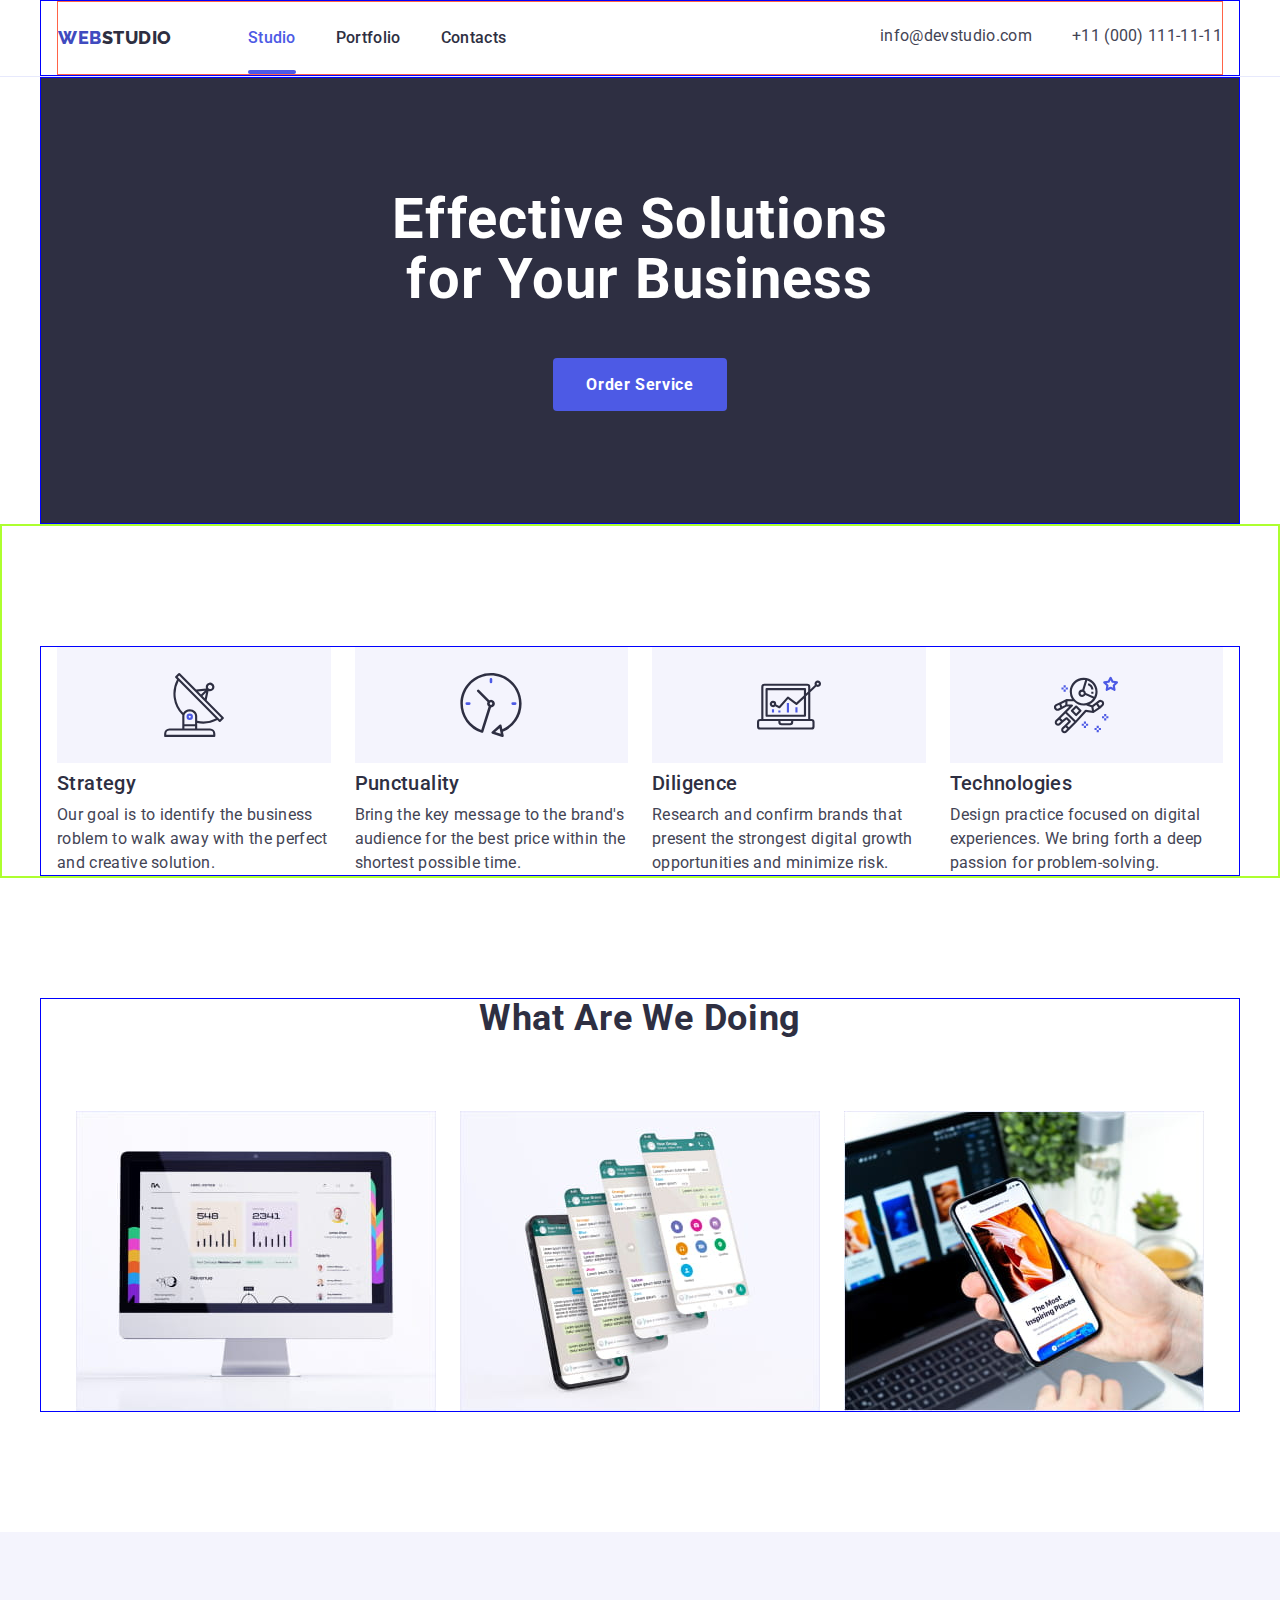
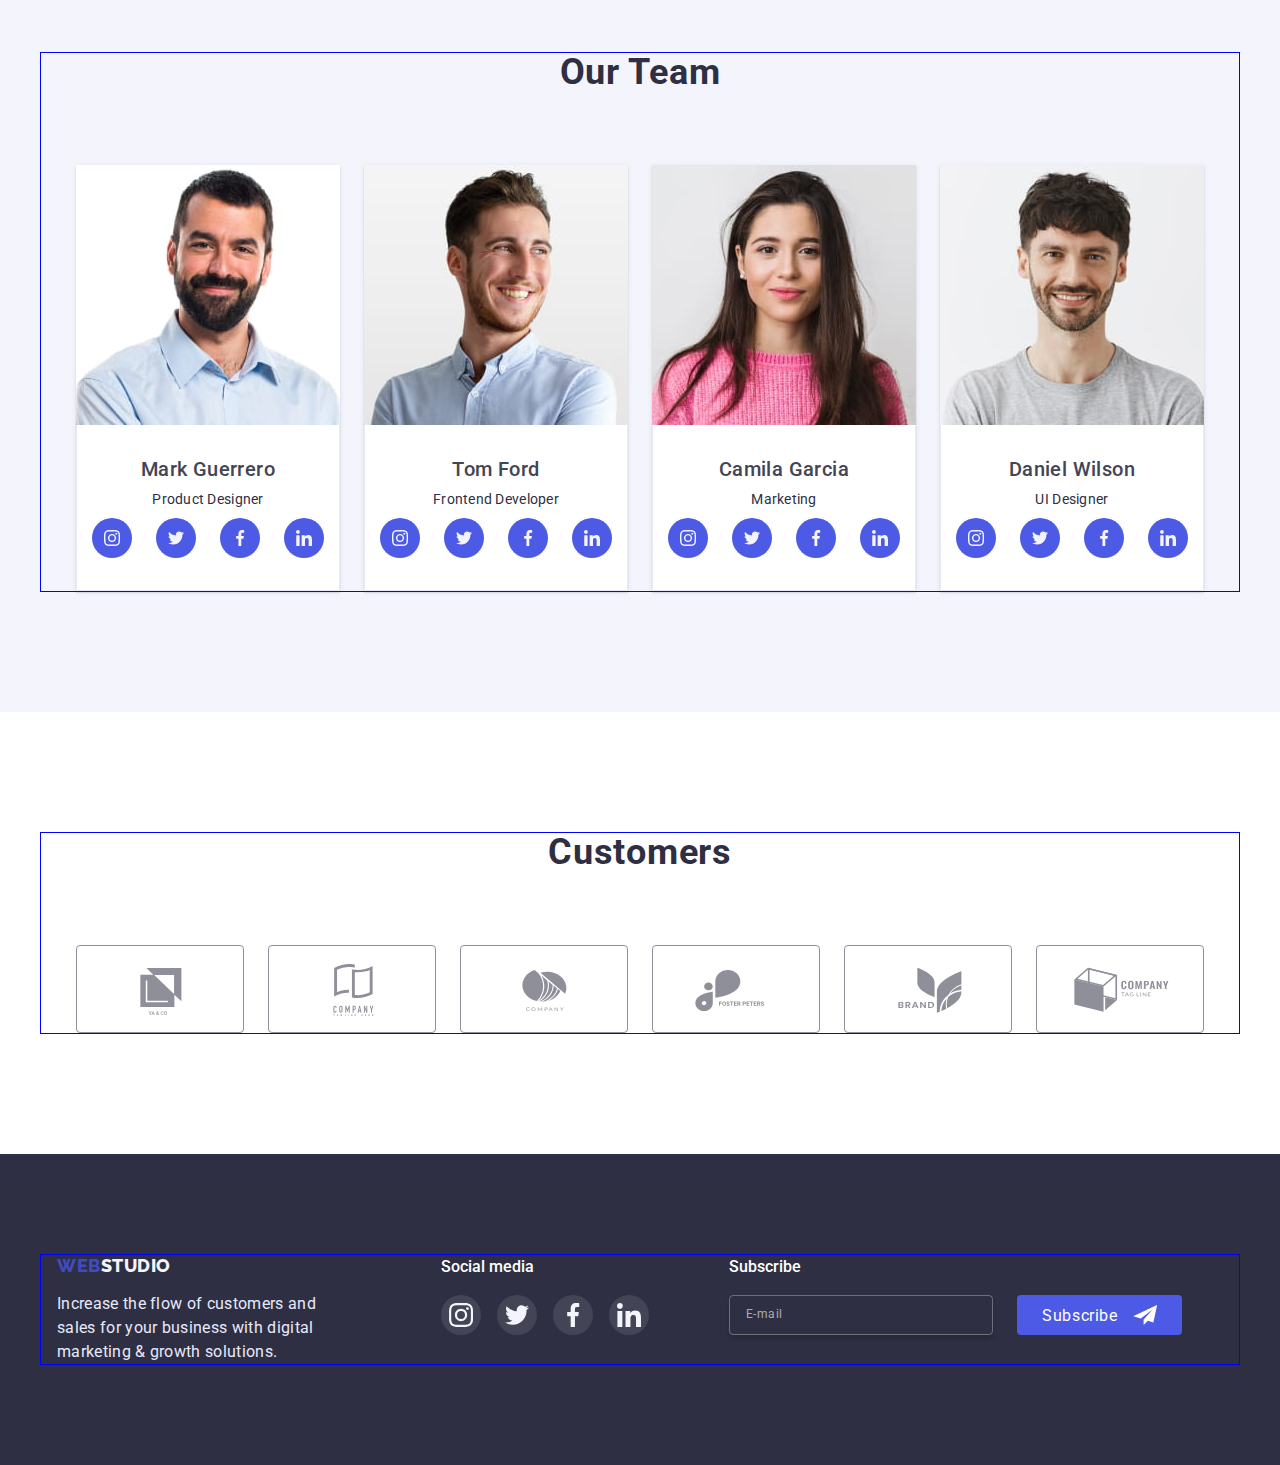
==== commit d8c3ea9c: "Created mobile.css, tablet.css and dascktop.css" ====
--- a/adaptive-index.html
+++ b/adaptive-index.html
@@ -14,6 +14,9 @@
             href="https://fonts.googleapis.com/css2?family=Raleway:wght@800&family=Roboto:wght@400;500;700&display=swap"
             rel="stylesheet">
         <link rel="stylesheet" href="./css/mobile-styles.css">
+        <link rel="stylesheet" href="./css/mobile.css">
+        <link rel="stylesheet" href="./css/tablet.css">
+        <link rel="stylesheet" href="./css/descktop.css">
     </head>
 
     <body>
@@ -45,7 +48,7 @@
                             <a class="contact-link link" href="tel:+110001111111">+11 (000) 111-11-11</a>
                         </li>
                     </ul>
-                        <button type="button" class="mobile-menu-open-btn " data-modal-open>
+                        <button type="button" class="mobile-menu-open-btn " data-menu-open>
                             <svg width="40" height="40" class="mobile-open-icon ">
                                 <use href="./images/icons.svg#icon-mobile-open-menu"></use>
                             </svg>
@@ -54,7 +57,7 @@
         </header>
         <main>
 <!-------------------------------HERO SECTION----------------------------------------->
-        <section class="hero-section container">
+       <section class="hero-section container">
             
                 <h1 class="hero">Effective Solutions for Your Business</h1>
                 <button class="main-button" type="button" data-modal-open>Order Service</button>
@@ -407,9 +410,8 @@
                 </ul>
             </div>
             </div>
-                       <!-------------------footer form---------------->
-            <div class=" footer-form">
-
+        <!--------------------------------------footer form--------------------------------->
+           <div class=" footer-form">
                 <h4 class="social-media-title">Subscribe</h4>
                 <form class=" form">
                     <input type="email" name="mail" id="mail" class="fotter-input" placeholder="E-mail" />
@@ -425,9 +427,9 @@
 </footer>
 
 <!-------------------MOBILE MENU WINDOW---------------->
-<div class="mobile-menu is-hidden" data-modal>
+<div class="mobile-menu is-open" data-menu>
     <div class="mobile-menu-container">
-        <button class="mobile-menu-close-btn" data-modal-close>
+        <button class="mobile-menu-close-btn" data-menu-close>
             <svg class="mobile-close-icon " width="24" height="24">
                 <use href="./images/icons.svg#icon-mobile-close-btn" class="icon-cross"></use>
             </svg>
@@ -436,13 +438,13 @@
         <div class="mobile-menu-navigation">
             <ul class="mobile-menu-list list">
                 <li class="mobile-menu-item">
-                    <a class="mobile-menu-link link" href="">Studio</a>
+                    <a class="mobile-menu-link  link" href="">Studio</a>
                 </li>
                 <li class="mobile-menu-item">
                     <a class="mobile-menu-link link" href="">Portfolio</a>
                 </li>
                 <li class="mobile-menu-item">
-                    <a class="mobile-menu-link link" href="">Contacts</a>
+                    <a class="mobile-menu-link current-page link" href="">Contacts</a>
                 </li>
             </ul>
         </div>
@@ -450,13 +452,13 @@
             <ul class="mobile-contacts list">
 
                 <li class="phone-item">
-                    <a class="phone-link link" href="tel:+110001111111">+11 (000) 111-11-11</a>
+                    <a class="phone-link   link" href="tel:+110001111111">+11 (000) 111-11-11</a>
                 </li>
                 <li class="mail-item">
                     <a class="mail-link link" href="mailto:">info@devstudio.com</a>
                 </li>
             </ul>
-        </div>
+    
 
             <ul class="mobile-social-list  list">
                 <li class="mobile-social-item">
@@ -494,460 +496,68 @@
             </div>
     </div>
 </div>
-
-        <!-----------------------------------header------------------------>
-        <!--<header class="header-section">
-            <div class="container">
-                <div class="header-container">
-                    <nav class="site-nav">
-                        <a href="" class="logo link"><span class="logo-accent">Web</span>Studio</a>
-                        <ul class="site-menu list">
-                            <li class="menu-item">
-                                <a class="menu-link  current-page link" href="./index.html">Studio</a>
-                            </li>
-                            <li class="menu-item">
-                                <a class="menu-link link" href="./portfolio.html">Portfolio</a>
-                            </li>
-                            <li class="menu-item">
-                                <a class="menu-link link" href="">Contacts</a>
-                            </li>
-                        </ul>
-                    </nav>
-                    <ul class="contacts list">
-                        <li class="contact-item">
-                            <a class="contact-link link" href="mailto:">info@devstudio.com</a>
-                        </li>
-                        <li class="contact-item">
-                            <a class="contact-link link" href="tel:+110001111111">+11 (000) 111-11-11</a>
-                        </li>
-                    </ul>
-                </div>
-            </div>
-        </header>
-        <main>-->
-        <!-------------------------------hero block--------------------------->
-        <!--<section class="hero-section">
-                <h1 class="hero">Effective Solutions for Your Business</h1>
-                <button class="main-button" type="button" data-modal-open>Order Service</button>
-            </section>-->
-        <!--------------------------------fitures----------------------------->
-        <!--<section class="fiture-section">
-                <div class="container">
-                    <ul class="fiture-list list">
-                        <li class="fiture-item ">
-                            <div class="fiture-icon-list">
-                                <svg class="fiture-icon">
-                                    <use href="./images/icons.svg#antenna"></use>
-                                </svg>
-                            </div>
-
-                            <h2 class="secondary-titles">Strategy</h2>
-                            <p class="subtitles">Our goal is to identify the business roblem to walk away with the
-                                perfect
-                                and creative solution. </p>
-                        </li>
-                        <li class="fiture-item">
-                            <div class="fiture-icon-list">
-                                <svg class="fiture-icon">
-                                    <use href="./images/icons.svg#clock"></use>
-                                </svg>
-                            </div>
-                            <h2 class="secondary-titles">Punctuality</h2>
-                            <p class="subtitles">Bring the key message to the brand's audience for the best price within
-                                the
-                                shortest possible time.</p>
-                        </li>
-                        <li class="fiture-item">
-                            <div class="fiture-icon-list">
-                                <svg class="fiture-icon">
-                                    <use href="./images/icons.svg#diagram"></use>
-                                </svg>
-                            </div>
-                            <h2 class="secondary-titles">Diligence</h2>
-                            <p class="subtitles">Research and confirm brands that present the strongest digital growth
-                                opportunities and minimize risk.</p>
-                        </li>
-                        <li class="fiture-item">
-                            <div class="fiture-icon-list">
-                                <svg class="fiture-icon">
-                                    <use href="./images/icons.svg#astronaut"></use>
-                                </svg>
-                            </div>
-                            <h2 class="secondary-titles">Technologies</h2>
-                            <p class="subtitles">Design practice focused on digital experiences. We bring forth a deep
-                                passion for problem-solving.</p>
-                        </li>
-                    </ul>
-                </div>
-            </section>-->
-        <!---------------------------------basic services--------------------------->
-        <!--  <section class="section">
-                <div class="container">
-                    <h3 class="titles">What are we doing</h3>
-                    <ul class="service-list list">
-                        <li class="service-item">
-                            <img class="service-img" src="./images/computer.jpg"
-                                alt=" a photo of a computer monitor with a website page" width="360">
-                        </li>
-                        <li class="service-item">
-                            <img class="service-img" src="./images/mobilapp.jpg" alt=" a photo of a mobile screen"
-                                width="360">
-                        </li>
-                        <li class="service-item">
-                            <img class="service-img" src="./images/mobile.jpg"
-                                alt=" a photo of a computer and mobile phone screen with website page" width="360">
-                        </li>
-                    </ul>
-                </div>
-            </section>-->
-        <!----------------------------------team section------------------------------->
-        <!--<section class="team-section">
-                <div class="container">
-                    <div class="">
-                        <h3 class="titles">Our Team</h3>
-                        <ul class="team-list list">
-                            <li class="team-item">
-                                <img src="./images/img1.jpg" alt="Product Designer's photo" width="264">
-                                <div class="team-content">
-                                    <h2 class="secondary-titles">Mark Guerrero</h2>
-                                    <p class="subtitles">Product Designer</p>
-                                    <ul class="team-social-icons list">
-                                        <li class="team-social-list">
-                                            <a href="" class="social-link link">
-                                                <svg class="social-icon">
-                                                    <use href="./images/icons.svg#instagram" width="16" height="16">
-                                                    </use>
-                                                </svg>
-                                            </a>
-                                        </li>
-                                        <li class="">
-                                            <a href="" class="social-link link">
-                                                <svg class="social-icon">
-                                                    <use href="./images/icons.svg#twitter" width="16" height="16"></use>
-                                                </svg>
-                                            </a>
-                                        </li>
-                                        <li class="">
-                                            <a href="" class="social-link link">
-                                                <svg class="social-icon">
-                                                    <use href="./images/icons.svg#facebook" width="16" height="16">
-                                                    </use>
-                                                </svg>
-                                            </a>
-                                        </li>
-                                        <li class="">
-                                            <a href="" class="social-link link">
-                                                <svg class="social-icon">
-                                                    <use href="./images/icons.svg#linkedin" width="16" height="16">
-                                                    </use>
-                                                </svg>
-                                            </a>
-                                        </li>
-                                    </ul>
-                                </div>
-                            </li>
-                            <li class="team-item">
-                                <img src="./images/img2.jpg" alt="Frontend Developer's photo" width="264">
-                                <div class="team-content">
-                                    <h2 class="secondary-titles">Tom Ford</h2>
-                                    <p class="subtitles">Frontend Developer</p>
-                                    <ul class="team-social-icons list">
-                                        <li class="team-social-list">
-                                            <a href="" class="social-link link">
-                                                <svg class="social-icon">
-                                                    <use href="./images/icons.svg#instagram" width="16" height="16">
-                                                    </use>
-                                                </svg>
-                                            </a>
-                                        </li>
-                                        <li class="">
-                                            <a href="" class="social-link">
-                                                <svg class="social-icon">
-                                                    <use href="./images/icons.svg#twitter" width="16" height="16"></use>
-                                                </svg>
-                                            </a>
-                                        </li>
-                                        <li class="">
-                                            <a href="" class="social-link">
-                                                <svg class="social-icon">
-                                                    <use href="./images/icons.svg#facebook" width="16" height="16">
-                                                    </use>
-                                                </svg>
-                                            </a>
-                                        </li>
-                                        <li class="">
-                                            <a href="" class="social-link">
-                                                <svg class="social-icon">
-                                                    <use href="./images/icons.svg#linkedin" width="16" height="16">
-                                                    </use>
-                                                </svg>
-                                            </a>
-                                        </li>
-                                    </ul>
-                                </div>
-                            </li>
-                            <li class="team-item">
-                                <img src="./images/img3.jpg" alt="marketer's photo" width="264">
-                                <div class="team-content">
-                                    <h2 class="secondary-titles">Camila Garcia</h2>
-                                    <p class="subtitles">Marketing</p>
-                                    <ul class="team-social-icons list">
-                                        <li class="team-social-list">
-                                            <a href="" class="social-link link">
-                                                <svg class="social-icon">
-                                                    <use href="./images/icons.svg#instagram" width="16" height="16">
-                                                    </use>
-                                                </svg>
-                                            </a>
-                                        </li>
-                                        <li class="">
-                                            <a href="" class="social-link">
-                                                <svg class="social-icon">
-                                                    <use href="./images/icons.svg#twitter" width="16" height="16"></use>
-                                                </svg>
-                                            </a>
-                                        </li>
-                                        <li class="">
-                                            <a href="" class="social-link">
-                                                <svg class="social-icon">
-                                                    <use href="./images/icons.svg#facebook" width="16" height="16">
-                                                    </use>
-                                                </svg>
-                                            </a>
-                                        </li>
-                                        <li class="">
-                                            <a href="" class="social-link">
-                                                <svg class="social-icon">
-                                                    <use href="./images/icons.svg#linkedin" width="16" height="16">
-                                                    </use>
-                                                </svg>
-                                            </a>
-                                        </li>
-                                    </ul>
-                                </div>
-                            </li>
-                            <li class="team-item">
-                                <img src="./images/img4.jpg" alt="UI Designer's photo" width="264">
-                                <div class="team-content">
-                                    <h2 class="secondary-titles">Daniel Wilson</h2>
-                                    <p class="subtitles">UI Designer</p>
-                                    <ul class="team-social-icons list">
-                                        <li class="team-social-list">
-                                            <a href="" class="social-link link">
-                                                <svg class="social-icon">
-                                                    <use href="./images/icons.svg#instagram" width="16" height="16">
-                                                    </use>
-                                                </svg>
-                                            </a>
-                                        </li>
-                                        <li class="">
-                                            <a href="" class="social-link">
-                                                <svg class="social-icon">
-                                                    <use href="./images/icons.svg#twitter" width="16" height="16"></use>
-                                                </svg>
-                                            </a>
-                                        </li>
-                                        <li class="">
-                                            <a href="" class="social-link">
-                                                <svg class="social-icon">
-                                                    <use href="./images/icons.svg#facebook" width="16" height="16">
-                                                    </use>
-                                                </svg>
-                                            </a>
-                                        </li>
-                                        <li class="">
-                                            <a href="" class="social-link">
-                                                <svg class="social-icon">
-                                                    <use href="./images/icons.svg#linkedin" width="16" height="16">
-                                                    </use>
-                                                </svg>
-                                            </a>
-                                        </li>
-                                    </ul>
-                                </div>
-                            </li>
-                        </ul>
-                    </div>
-                </div>
-            </section>
-            <section class="customer-section">
-                <div class="container">
-                    <h3 class="titles">Customers</h3>
-                    <ul class="customer-list list">
-                        <li>
-                            <a href="" class="customer-link">
-                                <svg class="customer-icon">
-                                    <use href="./images/icons.svg#logo6" width="104" height="56"></use>
-                                </svg>
-                            </a>
-                        </li>
-                        <li>
-                            <a href="" class="customer-link">
-                                <svg class="customer-icon">
-                                    <use href="./images/icons.svg#logo1" width="104" height="56"></use>
-                                </svg>
-                            </a>
-                        </li>
-                        <li>
-                            <a href="" class="customer-link">
-                                <svg class="customer-icon">
-                                    <use href="./images/icons.svg#logo2" width="104" height="56"></use>
-                                </svg>
-                            </a>
-                        </li>
-                        <li>
-                            <a href="" class="customer-link">
-                                <svg class="customer-icon">
-                                    <use href="./images/icons.svg#logo3" width="104" height="56"></use>
-                                </svg>
-                            </a>
-                        </li>
-                        <li>
-                            <a href="" class="customer-link">
-                                <svg class="customer-icon">
-                                    <use href="./images/icons.svg#logo4" width="104" height="56"></use>
-                                </svg>
-                            </a>
-                        </li>
-                        <li>
-                            <a href="" class="customer-link">
-                                <svg class="customer-icon">
-                                    <use href="./images/icons.svg#logo5" width="104" height="56"></use>
-                                </svg>
-                            </a>
-                        </li>
-
-                    </ul>
-
-                </div>
-            </section>-->
-        </main>
-        <!-------------------footer section---------------------------->
-        <!-- <footer class="footer">
-            <div class="container">
-                <div class="footer-container">
-                    <div class="footer-list">
-                        <a href="" class="footer-logo link"><span class="footer-accent">Web</span>Studio</a>
-
-                        <p class="footer-text">Increase the flow of customers and sales for your business with digital
-                            marketing
-                            &
-                            growth solutions.</p>
-                    </div>
-
-                    <div class="social-list">
-                        <h4 class="social-media-title"> Social media
-                        </h4>
-                        <ul class="media-list list">
-                            <li class="media-item">
-                                <a href="" class="media-link">
-                                    <svg class="media-icon">
-                                        <use href="./images/icons.svg#instagram" width="24" height="24"></use>
-                                    </svg>
-                                </a>
-                            </li>
-                            <li>
-                                <a href="" class="media-link">
-                                    <svg class="media-icon">
-                                        <use href="./images/icons.svg#twitter" width="24" height="24"></use>
-                                    </svg>
-                                </a>
-                            </li>
-                            <li>
-                                <a href="" class="media-link">
-                                    <svg class="media-icon">
-                                        <use href="./images/icons.svg#facebook" width="24" height="24"></use>
-                                    </svg>
-                                </a>
-                            </li>
-                            <li>
-                                <a href="" class="media-link">
-                                    <svg class="media-icon">
-                                        <use href="./images/icons.svg#linkedin" width="24" height="24"></use>
-                                    </svg>
-                                </a>
-                            </li>
-                        </ul>
-                    </div>
-
-                    <div class=" footer-form">
-
-                        <h4 class="social-media-title">Subscribe</h4>
-                        <form class=" form">
-                            <input type="email" name="mail" id="mail" class="fotter-input" placeholder="E-mail" />
-                            <button type="submit" class="subscribe-btn">Subscribe
-                                <svg class="subscribe-icon">
-                                    <use href="./images/icons.svg#icon-telegram" width="24" height="20"></use>
-                                </svg>
-                            </button>
-                        </form>
-
-                    </div>
-                </div>
-            </div>
-        </footer>-->
-        <!-------------------modal window---------------->
-
-        <!--<div class="backdrop is-hidden" data-modal>
-            <div class="modal-window">
-                <button type="button" class="modal-close-button" data-modal-close>
-                    <svg class="modal-button-icon">
-                        <use href="./images/icons.svg#icon-close-btn" width="8" height="8"></use>
-                    </svg>
-                </button>
-                <form class="modal-form">
-                    <p class="modal-title">Leave your contacts and we will call you back</p>
-
-                    <label for="name" class="modal-form-label"> Name</label>
-                    <div class="modal-icon-container">
-                        <input type="text" name="name" id="name" class="modal-form-input" autofocus required>
-                        <span class="modal-form-input-icon">
-                            <svg class="modal-form-icons">
-                                <use href="./images/icons.svg#icon-person" width="18" height="24"> </use>
-                            </svg>
-                        </span>
-                    </div>
-                    <label for="tel" class="modal-form-label">Phone</label>
-                    <div class="modal-icon-container">
-                        <input type="tel" name="tel" id="tel" class="modal-form-input" required>
-                        <span class="modal-form-input-icon">
-                            <svg class="modal-form-icons">
-                                <use href="./images/icons.svg#icon-phone" width="18" height="24"> </use>
-                            </svg>
-                        </span>
-                    </div>
-                    <label for="mail" class="modal-form-label"> Email</label>
-                    <div class="modal-icon-container">
-                        <input type="email" name="mail" id="mail" class="modal-form-input" required>
-                        <span class="modal-form-input-icon">
-                            <svg class="modal-form-icons">
-                                <use href="./images/icons.svg#icon-email" width="18" height="24"> </use>
-                            </svg>
-                        </span>
-                    </div>
-                    <label for="comment" class="modal-form-label "> Comment</label>
-
-                    <textarea name="user-comment" id="comment" placeholder="Text input"
-                        class="modal-form-comment-text"></textarea>
-
-
-                    <label for="privacy policy" class="checkbox-label">
-                        <input class="checkbox-input visually-hidden" type="checkbox" name="privacy policy"
-                            id="privacy policy">
-                        <span class="checkbox-icon-container">
-                            <svg class="checkbox-icon">
-                                <use href="./images/icons.svg#icon-property1" width="16" height="16"></use>
-                            </svg>
-                        </span>
-                        I accept the terms and conditions of the&nbsp;<a href="" class="privacy-policy-link">Privacy
-                            Policy</a>
-                    </label>
-                    <button class="checkbox-button" type="submit">Send</button>
-                </form>
-            </div>
-        </div>-->
+<!-------------------modal window---------------->
+
+<div class="backdrop is-hidden" data-modal>
+    <div class="modal-window">
+        <button type="button" class="modal-close-button" data-modal-close>
+            <svg class="modal-button-icon">
+                <use href="./images/icons.svg#icon-close-btn" width="8" height="8"></use>
+            </svg>
+        </button>
+        <form class="modal-form">
+            <p class="modal-title">Leave your contacts and we will call you back</p>
+
+            <label for="name" class="modal-form-label"> Name</label>
+            <div class="modal-icon-container">
+                <input type="text" name="name" id="name" class="modal-form-input" autofocus required>
+                <span class="modal-form-input-icon">
+                    <svg class="modal-form-icons">
+                        <use href="./images/icons.svg#icon-person" width="18" height="24"> </use>
+                    </svg>
+                </span>
+            </div>
+            <label for="tel" class="modal-form-label">Phone</label>
+            <div class="modal-icon-container">
+                <input type="tel" name="tel" id="tel" class="modal-form-input" required>
+                <span class="modal-form-input-icon">
+                    <svg class="modal-form-icons">
+                        <use href="./images/icons.svg#icon-phone" width="18" height="24"> </use>
+                    </svg>
+                </span>
+            </div>
+            <label for="mail" class="modal-form-label"> Email</label>
+            <div class="modal-icon-container">
+                <input type="email" name="mail" id="mail" class="modal-form-input" required>
+                <span class="modal-form-input-icon">
+                    <svg class="modal-form-icons">
+                        <use href="./images/icons.svg#icon-email" width="18" height="24"> </use>
+                    </svg>
+                </span>
+            </div>
+            <label for="comment" class="modal-form-label "> Comment</label>
+
+            <textarea name="user-comment" id="comment" placeholder="Text input"
+                class="modal-form-comment-text"></textarea>
+
+
+            <label for="privacy policy" class="checkbox-label">
+                <input class="checkbox-input visually-hidden" type="checkbox" name="privacy policy" id="privacy policy">
+                <span class="checkbox-icon-container">
+                    <svg class="checkbox-icon">
+                        <use href="./images/icons.svg#icon-property1" width="16" height="16"></use>
+                    </svg>
+                </span>
+                I accept the terms and conditions of the&nbsp;<a href="" class="privacy-policy-link">Privacy
+                    Policy</a>
+            </label>
+            <button class="checkbox-button" type="submit">Send</button>
+        </form>
+    </div>
+</div>
+<script src="./js/mobile.js"></script>
         <script src="./js/modal.js"></script>
-        <script src="./js/mobile.js"></script>
+       
     </body>
 
 </html>--- a/css/mobile-styles.css
+++ b/css/mobile-styles.css
@@ -41,32 +41,34 @@
 
 
 .container {
+    width: 100%;
     padding-left: 16px;
     padding-right: 16px;
      margin-left: auto;
     margin-right: auto;
     border: 1px solid blue;
-}
-
-
-  @media screen and (max-width: 480px) { .container {
-    padding-left: 16px;
-    padding-right: 16px;
-border: 1px solid blue;}}
  
-@media screen and (min-width: 480px) {
+}
+
+/*@media screen and (min-width: 320px)  {
     .container {
-   max-width: 480px; }
-}
-    
+ width: 320px; }
+}*/
+  
+ @media screen and (min-width: 480px){
+        .container {width: 428px; }
+    }
 
     @media screen and (min-width: 768px){
-        .container {max-width: 768px; }
+        .container {width: 428px; }
+    }
+    @media screen and (min-width: 768px){
+        .container {width: 768px; }
     }
 
      @media screen and (min-width: 1200px){
         .container {
-   max-width: 1200px;}
+   width: 1200px;}
 }
 
         
@@ -118,13 +120,13 @@
 
 .site-menu {
     display: flex;
-    gap: 40px;;
+    gap: 40px;
 }
 
 @media screen and (max-width: 767px) {.site-menu {display: none}}
 
 
-@media screen and (min-width: 768px) {.site-menu {margin-left: 123px;}}
+/*@media screen and (min-width: 768px) {.site-menu {margin-left: 123px;}}*/
 
 
 .menu-item .menu-link {
@@ -167,6 +169,7 @@
 }
 
 
+
 .contact-item .contact-link {
     color: var(--secondary-color-text);
     font-family: 'Roboto', sans-serif;
@@ -185,11 +188,10 @@
 .contact-item:not(:last-child) {margin-bottom: 4px;}
     
 
-@media screen and (max-width: 767px) {.contacts{display: none;}}
-@media screen and (min-width: 1200px) {.contacts{ display: flex;
-    margin-left: auto;
-gap: 40px;}}
-
+
+/*@media screen and (max-width: 767px) {.contacts{display: none;}}*/
+/*@media screen and (min-width: 1200px) {.contacts{ display: flex;
+gap: 40px;}}*/
 
 .mobile-menu-open-btn {
     background-color: transparent;
@@ -216,7 +218,7 @@
 }
 
 .hero {
-    width: 320px;
+   max-width: 320px;
     font-size: 36px;
     letter-spacing: var(--main-letter-spacing);
     line-height: 1.11;
@@ -224,10 +226,11 @@
      margin-right: auto;
     color: var(--main-background-color);}
 
-    @media screen and (min-width: 768px) and (min-width: 1200px) {.hero{font-size: 56px;
+     
+    /*@media screen and (min-width: 768px) and (min-width: 1200px) {.hero{font-size: 56px;
         line-height: 1.07;
-       width: 496px;
-    }}
+      max-width: 496px;
+    }}*/
 
 
     .main-button {
@@ -267,10 +270,10 @@
     align-items: center ;
 }
 
-   @media screen and (min-width: 1200px) {.fiture-section{padding-top: 120px;
+   /*@media screen and (min-width: 1200px) {.fiture-section{padding-top: 120px;
     padding-bottom: 0px;
     
-    }}
+    }}*/
 
     .fiture-icon {
     width: 64px;
@@ -278,10 +281,14 @@
 }
 
 
- @media screen and (max-width: 1200px)
+.fiture-list {
+    display: flex;
+    flex-wrap: wrap;
+}
+ /*@media screen and (max-width: 1200px)
     {.fiture-icon {display: none;}
 .fiture-icon-list {display: none;}
-}
+}*/
 
   .secondary-titles {display: block;
     font-family: 'Roboto', sans-serif;
@@ -292,12 +299,12 @@
 text-align: center;
 color: var(--primary-color);  
 }
-@media screen and (min-width: 768px) {.secondary-titles {text-align: left;}}
+/*@media screen and (min-width: 768px) {.secondary-titles {text-align: left;}}
 
 @media screen and (min-width: 1200px) {.secondary-titles {
         font-weight: 500;
         font-size: 20px;
-        line-height: 1.2;}}
+        line-height: 1.2;}}*/
 
 
   .subtitles{ display: block;
@@ -319,22 +326,22 @@
 
  @media screen and (max-width: 767px) { .fiture-item:not(:last-child) {margin-bottom: 72px}}
     
- @media screen and (min-width: 768px) {.fiture-list {display: flex;
+ /*@media screen and (min-width: 768px) {.fiture-list {display: flex;
 flex-wrap: wrap;
 margin-left: -12px;
-margin-right: -12px;}}
-
-
-
-@media screen and (min-width: 768px) and (max-width: 1199px) {
+margin-right: -12px;}}*/
+
+
+
+/*@media screen and (min-width: 768px) and (max-width: 1199px) {
 .fiture-item {flex-basis:calc((100% -  4 * 12px) / 2);
 margin-left: 12px;
 margin-right: 12px;}
 .fiture-item:nth-child(-n + 2) {margin-bottom: 72px;}
-}
-
-
-@media screen and (min-width: 1200px)  {
+}*/
+
+
+/*@media screen and (min-width: 1200px)  {
 .fiture-item {flex-basis:calc((100% -  8 * 12px) / 4);
 margin-left: 12px;
 margin-right: 12px;}
@@ -348,7 +355,7 @@
     align-items: center;
   justify-content: center;}
 
-}
+}*/
 
 /*----------------------- SERVICES---------------------*/
 
@@ -371,7 +378,7 @@
     color: var(--primary-color);
     margin-bottom: 72px;
 }
-@media screen and (max-width: 1199px) {.services-section {display: none;}}
+/*@media screen and (max-width: 1199px) {.services-section {display: none;}}*/
 
 
 
@@ -385,16 +392,16 @@
     
 }
 
-@media screen and (min-width: 768px) {.team-section {
+/*@media screen and (min-width: 768px) {.team-section {
     padding-bottom: 104px;}}
 
     @media screen and (min-width: 1200px) {.team-section {
         padding-top: 120px;
-    padding-bottom: 120px;}}
-
-
-
-.team-item{max-width: 264px;
+    padding-bottom: 120px;}}*/
+
+
+
+.team-item {max-width: 264px;
  margin-left: auto;
     margin-right: auto;
 box-shadow: 0px 2px 1px rgba(46, 47, 66, 0.08),
@@ -402,9 +409,9 @@
         0px 1px 6px rgba(46, 47, 66, 0.08);}
 
 
- @media screen and (max-width: 767px) { .team-item {margin-top: 72px;
+ /*@media screen and (max-width: 767px) { .team-item {margin-top: 72px;
   
-}}
+}}*/
 
 
 
@@ -428,9 +435,14 @@
 color: var(--primary-color);}
 
 
-
-
- @media screen and (min-width: 768px) {.team-list {display: flex;
+.team-list {
+    display: flex;
+    flex-wrap: wrap;
+    justify-content: center;
+}
+
+
+ /*@media screen and (min-width: 768px) {.team-list {display: flex;
 flex-wrap: wrap;
 justify-content: center;
 margin-left: -12px;
@@ -448,7 +460,7 @@
 
 @media screen and (min-width: 1200px) {.team-list{gap: 24px;}
 .team-item {margin-left: 0;
-margin-right: 0;}}
+margin-right: 0;}}*/
 
 
 .team-content {
@@ -504,9 +516,9 @@
     padding-bottom: 96px;
 }
 
- @media screen and (min-width: 1200px) {.customer-section {
+ /*@media screen and (min-width: 1200px) {.customer-section {
         padding-top: 120px;
-    padding-bottom: 120px;}}
+    padding-bottom: 120px;}}*/
 
 
     .customer-list {
@@ -515,7 +527,7 @@
     justify-content:center;
     gap:16px ;
 }
- @media screen and (min-width: 768px) {.customer-list{gap:24px ;}}
+ /*@media screen and (min-width: 768px) {.customer-list{gap:24px ;}}*/
 
 
     .customer-icon {
@@ -545,14 +557,14 @@
     border-color: var(--accent-color);
 
 }
-@media screen and (max-width: 768px) {.customer-link:nth-last-child(-n + 2) {margin-bottom: 0;}}
-
-@media screen and (min-width: 768px) {.customer-link:nth-last-child(-n + 3) {margin-bottom: 0;}
+/*@media screen and (max-width: 768px) {.customer-link:nth-last-child(-n + 2) {margin-bottom: 0;}}*/
+
+/*@media screen and (min-width: 768px) {.customer-link:nth-last-child(-n + 3) {margin-bottom: 0;}
 }
 
 @media screen and (min-width: 1200px) {.customer-link {margin-bottom: 0;}
     
-}
+}*/
 
 /*------------------- FOOTER STYLES ----------------*/
 .footer {
@@ -565,9 +577,9 @@
 
 
 
-@media screen and (min-width: 1200px) {.footer {
+/*@media screen and (min-width: 1200px) {.footer {
         padding-top: 100px;
-    padding-bottom: 100px;}}
+    padding-bottom: 100px;}}*/
 
 
 
@@ -599,21 +611,14 @@
     color: var(--footer-text-color);
 }
 
-@media screen and (max-width: 1199px) {.footer-text{margin-bottom: 72px;
-}}
-
-@media screen and (max-width: 767px){.social-list, .footer-logo {text-align: center;}
+/* @media screen and (max-width: 1199px) {.footer-text{margin-bottom: 72px;
+}} */
+
+/* @media screen and (max-width: 767px){.social-list, .footer-logo {text-align: center;}
 .footer-text {
 margin-left: auto;
 margin-right: auto;}
-}
-
-
-
-
-
-
-
+} */
 
 
 .social-media-title {
@@ -627,8 +632,8 @@
    
 }
 
-@media screen and (max-width: 767px) {.social-media-title{margin-top: 72px;}}
-@media screen and (min-width: 768px) {.social-media-title {text-align: left;}}
+/*@media screen and (max-width: 767px) {.social-media-title{margin-top: 72px;}}
+@media screen and (min-width: 768px) {.social-media-title {text-align: left;}}*/
 
 
 
@@ -674,9 +679,6 @@
     padding: 8px 24px;
     margin-left: auto;
     margin-right: auto;
-    /*margin-left: 24px;
-    margin-right: 16px;*/
-
     min-width: 165px;
     height: 40px;
 
@@ -700,7 +702,7 @@
     box-shadow: 0px 4px 4px rgba(0, 0, 0, 0.15);
 }
 
-@media screen and (min-width: 768px){.subscribe-btn {margin-left: 24px;}}
+/*@media screen and (min-width: 768px){.subscribe-btn {margin-left: 24px;}}*/
 
 
 .subscribe-icon {
@@ -717,7 +719,7 @@
 
 
 .fotter-input { 
-    min-width: 264px;
+    width: 100%;
     min-height: 40px;
     margin-left: 0px;
     padding: 8px 16px;
@@ -754,29 +756,27 @@
 }
 
 
-@media screen and (max-width: 767px) {.footer-form {text-align: center;}
-.fotter-input{min-width: 396px;
-margin-bottom: 16px;
-}}
-
-
-
-@media screen and (min-width: 768px) {.form {
+/* @media screen and (max-width: 767px) {.footer-form {text-align: center;}
+.fotter-input{margin-bottom: 16px;
+}} */
+
+
+/* @media screen and (min-width: 768px) {.form {
     display: flex;
 }
 
 .footer-container{display: flex;
 gap: 24px;}
-}
-
-@media screen and (min-width: 1200px){.footer-flex-container {
+} */
+
+/* @media screen and (min-width: 1200px){.footer-flex-container {
     display: flex;
 }
     .footer-container{ gap:120px;}
     .social-list {margin-right: 80px;}
-}
-
-@media screen and (min-width: 768px) and (max-width: 1199px)  {.footer-flex-container {padding-left: 108px;}}
+} */
+
+/* @media screen and (min-width: 768px) and (max-width: 1199px)  {.footer-flex-container {padding-left: 108px;}} */
 
 /*======================MOBILE MENU=======================*/
 
@@ -792,27 +792,24 @@
     opacity: 1;
     transition: opacity 250ms cubic-bezier(0.4, 0, 0.2, 1);}
 
-.mobile-menu.is-hidden {
+.mobile-menu.is-open {
     opacity: 0;
     visibility: hidden;
     pointer-events: none;
 }
 
 
- @media screen and (min-width: 768px) {.mobile-menu-open-btn{display: none};}  
-@media screen and (min-width: 768px) {.mobile-menu {display: none;}}
-
-
-
+ /* @media screen and (min-width: 768px) {.mobile-menu-open-btn{display: none};}  
+@media screen and (min-width: 768px) {.mobile-menu {display: none;}} */
 
 
 .mobile-menu-container {position: relative;
    display: flex;
-   flex-direction: column;
-
-    height: 100%;
-   
-}
+ flex-direction: column;
+  justify-content: space-between
+
+}
+
 
 .mobile-menu-close-btn {position: absolute;
 top: 0;
@@ -821,9 +818,10 @@
 background-color: transparent;
 cursor: pointer;}
 
-.mobile-menu-navigation {padding-top: 40px;}
-
-.mobile-menu-list {margin-bottom: 284px;}
+.mobile-menu-navigation {padding-top: 40px;
+}
+
+/* .mobile-menu-list {margin-bottom: 284px;} */
 
 .mobile-menu-list .mobile-menu-item:not(:last-child) {
     margin-bottom: 40px;
@@ -843,6 +841,8 @@
 .mobile-menu-item .mobile-menu-link:focus {
     color: var(--accent-color);
 }
+.mobile-menu-item > .current-page {color: var(--accent-color);
+}
 
 
 .phone-item .phone-link {display: block;
@@ -850,7 +850,6 @@
     font-weight: 700;
     font-size: 36px;
     line-height: 1.1;
-
     margin-bottom: 40px;
 color: var(--secondary-color-text);}
 
@@ -882,3 +881,298 @@
     display: flex;
     gap: 56px;
 }
+
+
+/*=============MODAL WINDOW=====================*/
+.backdrop {
+    position: fixed;
+    top: 0;
+    left: 0;
+    z-index: 100;
+    min-width: 100%;
+    min-height: 100%;
+    background-color: rgba(46, 47, 66, 0.4);
+
+    opacity: 1;
+    transition: opacity 250ms cubic-bezier(0.4, 0, 0.2, 1);
+}
+
+
+.backdrop.is-hidden {
+    opacity: 0;
+    pointer-events: none;
+}
+
+
+.backdrop.is-hidden .modal-window {
+    transform: translate(-50%, -50%) scale(0.9);
+    transition: transform 250ms cubic-bezier(0.4, 0, 0.2, 1);
+}
+
+
+.modal-window {
+    position: absolute;
+    top: 50%;
+    left: 50%;
+
+    width: 408px;
+
+    background-color: #FCFCFC;
+    border-radius: 4px;
+    box-shadow: 0px, 2px, 1px, rgba(0, 0, 0, 0.2),
+        0px, 1px, 3px, rgba(0, 0, 0, 0.12),
+        0px, 1px, 1px, rgba(0, 0, 0, 0.14);
+
+    transform: translate(-50%, -50%) scale(1);
+    transition: transform 250ms cubic-bezier(0.4, 0, 0.2, 1);
+}
+
+@media screen and (max-width:767px) {.modal-window{ width: 392px;}}
+    
+
+
+.modal-close-button {
+    position: absolute;
+    top: 24px;
+    right: 24px;
+
+    display: flex;
+    justify-content: center;
+    align-items: center;
+    width: 24px;
+    height: 24px;
+
+
+    border-radius: 50%;
+    background-color: #E7E9FC;
+    border: 1px solid rgba(0, 0, 0, 0.1);
+    padding: 0;
+    cursor: pointer;
+    box-shadow: 0px 2px 1px rgba(46, 47, 66, 0.08),
+        0px 1px 1px rgba(46, 47, 66, 0.16),
+        0px 1px 6px rgba(46, 47, 66, 0.08);
+    transition: transform 250ms cubic-bezier(0.4, 0, 0.2, 1),
+}
+
+
+.modal-button-icon {
+    width: 8px;
+    height: 8px;
+}
+
+/*======================MODAL FORM=================*/
+
+.modal-form {
+    display: flex;
+    flex-direction: column;
+    padding: 24px;
+    width: 100%;
+}
+
+
+.modal-title {
+    font-weight: 500;
+    font-size: 16px;
+    line-height: 1.5;
+    letter-spacing: 0.02em;
+    text-align: center;
+
+    margin-bottom: 14px;
+    padding-top: 48px;
+
+    color: var(--primary-color);
+}
+
+
+.modal-icon-container {
+    position: relative;
+    margin-bottom: 8px;
+}
+
+
+.modal-form-label {
+    display: block;
+    margin-bottom: 4px;
+    font-size: 12px;
+    line-height: 1.33;
+    letter-spacing: 0.04em;
+
+    color: #8E8F99;
+}
+
+.modal-form-input {
+    width: 100%;
+    padding: 14px 19px;
+    padding-left: 38px;
+
+    font-size: 12px;
+    line-height: 1.33;
+    letter-spacing: 0.04em;
+
+    border: 1px solid rgba(33, 33, 33, 0.2);
+    border-radius: 4px;
+    transition: border-color 250ms cubic-bezier(0.4, 0, 0.2, 1);
+}
+
+
+
+.modal-form-input-icon {
+    position: absolute;
+    top: 50%;
+    left: 19px;
+    transform: translateY(-50%);
+
+    display: block;
+    width: 18px;
+    height: 24px;
+
+    fill: var(--primary-color);
+    transition: fill 250ms cubic-bezier(0.4, 0, 0.2, 1);
+}
+
+.modal-form-icons {width: 18px;
+    height: 24px;}
+
+.modal-form-input:focus {
+    outline: none;
+    border-color: var(--accent-color);
+}
+
+
+.modal-form-input:focus+.modal-form-input-icon {
+    fill: var(--accent-color);
+}
+
+/*--------------------COMENTS-----------------------*/
+
+.modal-form-comment-text {
+    resize: none;
+    width: 100%;
+    height: 120px;
+
+    padding: 8px 16px;
+    margin-bottom: 16px;
+
+    font-family: inherit;
+    font-size: 12px;
+    line-height: 1.33;
+    letter-spacing: 0.04em;
+    border-radius: 4px;
+}
+
+
+
+.modal-form-comment-text:focus {
+    outline: none;
+    border-color: var(--accent-color);
+}
+
+
+
+.modal-form-comment-text::placeholder {
+    font-family: inherit;
+    font-size: 12px;
+    line-height: 1.33;
+    letter-spacing: 0.04em;
+    color: #8E8F99;
+}
+
+
+/*----------------------CHACKBOX-----------------------*/
+
+.checkbox-label {
+    display: flex;
+    align-items: center;
+    margin-bottom: 24px;
+
+    font-family: inherit;
+    font-weight: 400;
+    font-size: 12px;
+    line-height: 1.33;
+    letter-spacing: 0.04em;
+    color: #757575;
+}
+
+
+.checkbox-icon-container {
+    position: relative;
+    display: inline-block;
+    width: 16px;
+    height: 16px;
+    margin-right: 8px;
+
+    border: 1.25px solid var(--primary-color);
+    border-radius: 2px;
+    cursor: pointer;
+    transition: border-color 250ms cubic-bezier(0.4, 0, 0.2, 1);
+}
+
+
+
+.checkbox-icon {
+    position: absolute;
+    top: 50%;
+    left: 50%;
+    width: 16px;
+    height: 16px;
+
+    transform: translate(-50%, -50%);
+    transition: opacity 250ms cubic-bezier(0.4, 0, 0.2, 1);
+
+    opacity: 0;
+}
+
+
+.checkbox-input:checked+.checkbox-icon-container>.checkbox-icon {
+    border-color: var(--accent-color);
+    opacity: 1;
+}
+
+
+.privacy-policy-link {
+    display: inline-block;
+    margin-left: 2px;
+    color: var(--accent-color);
+}
+
+
+
+.checkbox-input:focus+.checkbox-icon-container {
+    border-color: var(--accent-color);
+}
+
+
+
+
+.checkbox-button {
+    display: inline-block;
+    margin: 0 auto;
+    width: 169px;
+    height: 56px;
+    padding: 0;
+    padding: 16px 32px;
+
+    background-color: var(--accent-color);
+    border: transparent;
+    border-radius: 4px;
+
+    font-family: inherit;
+    font-weight: 500;
+    font-size: 16px;
+    line-height: 1.5;
+    letter-spacing: 0.04em;
+
+    color: var(--main-background-color);
+    cursor: pointer;
+
+    transition: background-color 250ms cubic-bezier(0.4, 0, 0.2, 1),
+        box-shadow 250ms cubic-bezier(0.4, 0, 0.2, 1),
+        border-color 250ms cubic-bezier(0.4, 0, 0.2, 1),
+}
+
+.checkbox-button:hover,
+.checkbox-button:focus {
+    background-color: var(--btn-hover-color);
+    border-color: var(--btn-hover-color);
+    box-shadow: 0px 4px 4px rgba(0, 0, 0, 0.15);
+}--- a/css/mobile.css
+++ b/css/mobile.css
@@ -0,0 +1,33 @@
+ @media screen and (min-width: 480px){
+        .container {width: 428px; }
+    }
+
+
+    /*=====================HEADER SECTION=======================*/
+
+
+
+
+ /*============================HERO SECTION=========================*/
+
+ @media screen and (min-width: 480px){.fiture-item{
+    width: 100%;
+ }}
+
+ /*--------------------------CUSTOMER SECTION---------------------------------*/
+
+ @media screen and (max-width: 768px) {.customer-link:nth-last-child(-n + 2) {margin-bottom: 0;}
+
+}
+
+/*==============================FOOTER FORM================================*/
+
+@media screen and (max-width: 767px) {.footer-form {text-align: center;}
+.fotter-input{margin-bottom: 16px;
+}}
+
+/*==============================MOBILE MENU===================================*/
+
+@media screen and (min-width: 768px) {.mobile-menu-open-btn{display: none};
+.mobile-menu {display: none;}
+} --- a/css/tablet.css
+++ b/css/tablet.css
@@ -0,0 +1,81 @@
+
+    /*=====================HEADER SECTION=======================*/
+   @media screen and (max-width: 767px) {.site-menu {display: none}
+ .contacts{display: none;}}
+
+
+    @media screen and (min-width: 768px){
+        .container {width: 768px; }
+
+    .site-menu {margin-left: 123px;
+    }
+
+/*============================HERO SECTION=========================*/
+.hero{font-size: 56px;
+        line-height: 1.07;
+      max-width: 496px;
+    }
+/*============================FITURE SECTION=========================*/
+
+.secondary-titles {text-align: left;}
+
+.fiture-list {
+margin-left: -12px;
+margin-right: -12px;}
+.fiture-item {flex-basis:calc((100% -  4 * 12px) / 2);
+    margin-left: 12px;
+margin-right: 12px;}
+.fiture-item:nth-child(-n + 2) {margin-bottom: 72px;}
+
+/*--------------------------TEAM-SECTION------------------*/
+.team-section {
+    padding-bottom: 104px;}
+}
+
+ @media screen and (max-width: 767px) { .team-item {margin-top: 72px;
+}}
+
+@media screen and (min-width: 768px) {.team-list {
+margin-left: -12px;
+margin-right: -12px;}
+}
+
+
+@media screen and (min-width: 768px) and (max-width: 1199px) {
+    .team-item {flex-basis:calc((100% -  4 * 12px) / 2);
+margin-left: 12px;
+margin-right: 12px;}
+.team-item:nth-child(-n + 2) {
+margin-bottom: 64px;}
+}
+
+/*----------------------------------------CUSTOMER SECTION---------------------------------*/
+
+@media screen and (min-width: 768px) {.customer-list{gap:24px ;}
+.customer-link:nth-last-child(-n + 3) {margin-bottom: 0;}}
+
+/*------------------- FOOTER STYLES ----------------*/
+@media screen and (max-width: 767px){.social-list, .footer-logo {text-align: center;}
+.footer-text {
+margin-left: auto;
+margin-right: auto;}
+
+.social-media-title{margin-top: 72px;}
+}
+
+@media screen and (min-width: 768px) {.social-media-title {text-align: left;}
+
+/*==============================FOOTER FORM================================*/
+.fotter-input {width: 264px;}
+
+.subscribe-btn {margin-left: 24px;}
+.form {
+    display: flex;
+}
+
+.footer-container{display: flex;
+gap: 24px;}
+}
+
+@media screen and (min-width: 768px) and (max-width: 1199px)  {.footer-flex-container {padding-left: 108px;}}
+
--- a/css/descktop.css
+++ b/css/descktop.css
@@ -0,0 +1,75 @@
+  /*=====================HEADER SECTION=======================*/
+  
+  @media screen and (min-width: 1200px){
+        .container {
+   width: 1200px;}
+.site-menu {margin-left: 76px;}
+   .contacts{ display: flex;
+gap: 40px;
+}
+
+
+/*============================FITURE SECTION=========================*/
+.fiture-section{padding-top: 120px;
+    padding-bottom: 0px;}
+}
+
+ @media screen and (max-width: 1200px)
+    {.fiture-icon {display: none;}
+.fiture-icon-list {display: none;}
+}
+
+@media screen and (min-width: 1200px){.secondary-titles {
+        font-weight: 500;
+        font-size: 20px;
+        line-height: 1.2;}
+
+   .fiture-list> .fiture-item {flex-basis: calc((100% -  8 * 12px) / 4);
+margin-left: 12px;
+margin-right: 12px;
+margin-bottom: 0px;}
+    .fiture-icon-list {
+    display: flex;
+    min-width: 264px;
+    height: 116px;
+    margin-bottom: 8px;
+    background-color: var(--secondary-background-color);
+    align-items: center;
+  justify-content: center;}}
+
+
+  /*----------------------------------- SERVICES---------------------------------*/
+  @media screen and (max-width: 1199px) {.services-section {display: none;}}
+
+  /*------------------------------------TEAM-SECTION------------------------------*/
+
+   @media screen and (min-width: 1200px) {.team-section {
+        padding-top: 120px;
+    padding-bottom: 120px;}
+    .team-list{gap: 24px;}
+.team-item {margin-left: 0;
+margin-right: 0;}
+
+/*----------------------------------------CUSTOMER SECTION---------------------------------*/
+
+.customer-section {
+        padding-top: 120px;
+    padding-bottom: 120px;}
+
+    .customer-link {margin-bottom: 0;}
+
+    /*--------------------------------- FOOTER STYLES -------------------------------*/
+.footer {
+        padding-top: 100px;
+    padding-bottom: 100px;}
+}
+
+@media screen and (max-width: 1199px) {.footer-text{margin-bottom: 72px;
+}}
+
+@media screen and (min-width: 1200px){.footer-flex-container {
+    display: flex;
+}
+    .footer-container{ gap:120px;}
+    .social-list {margin-right: 80px;}
+}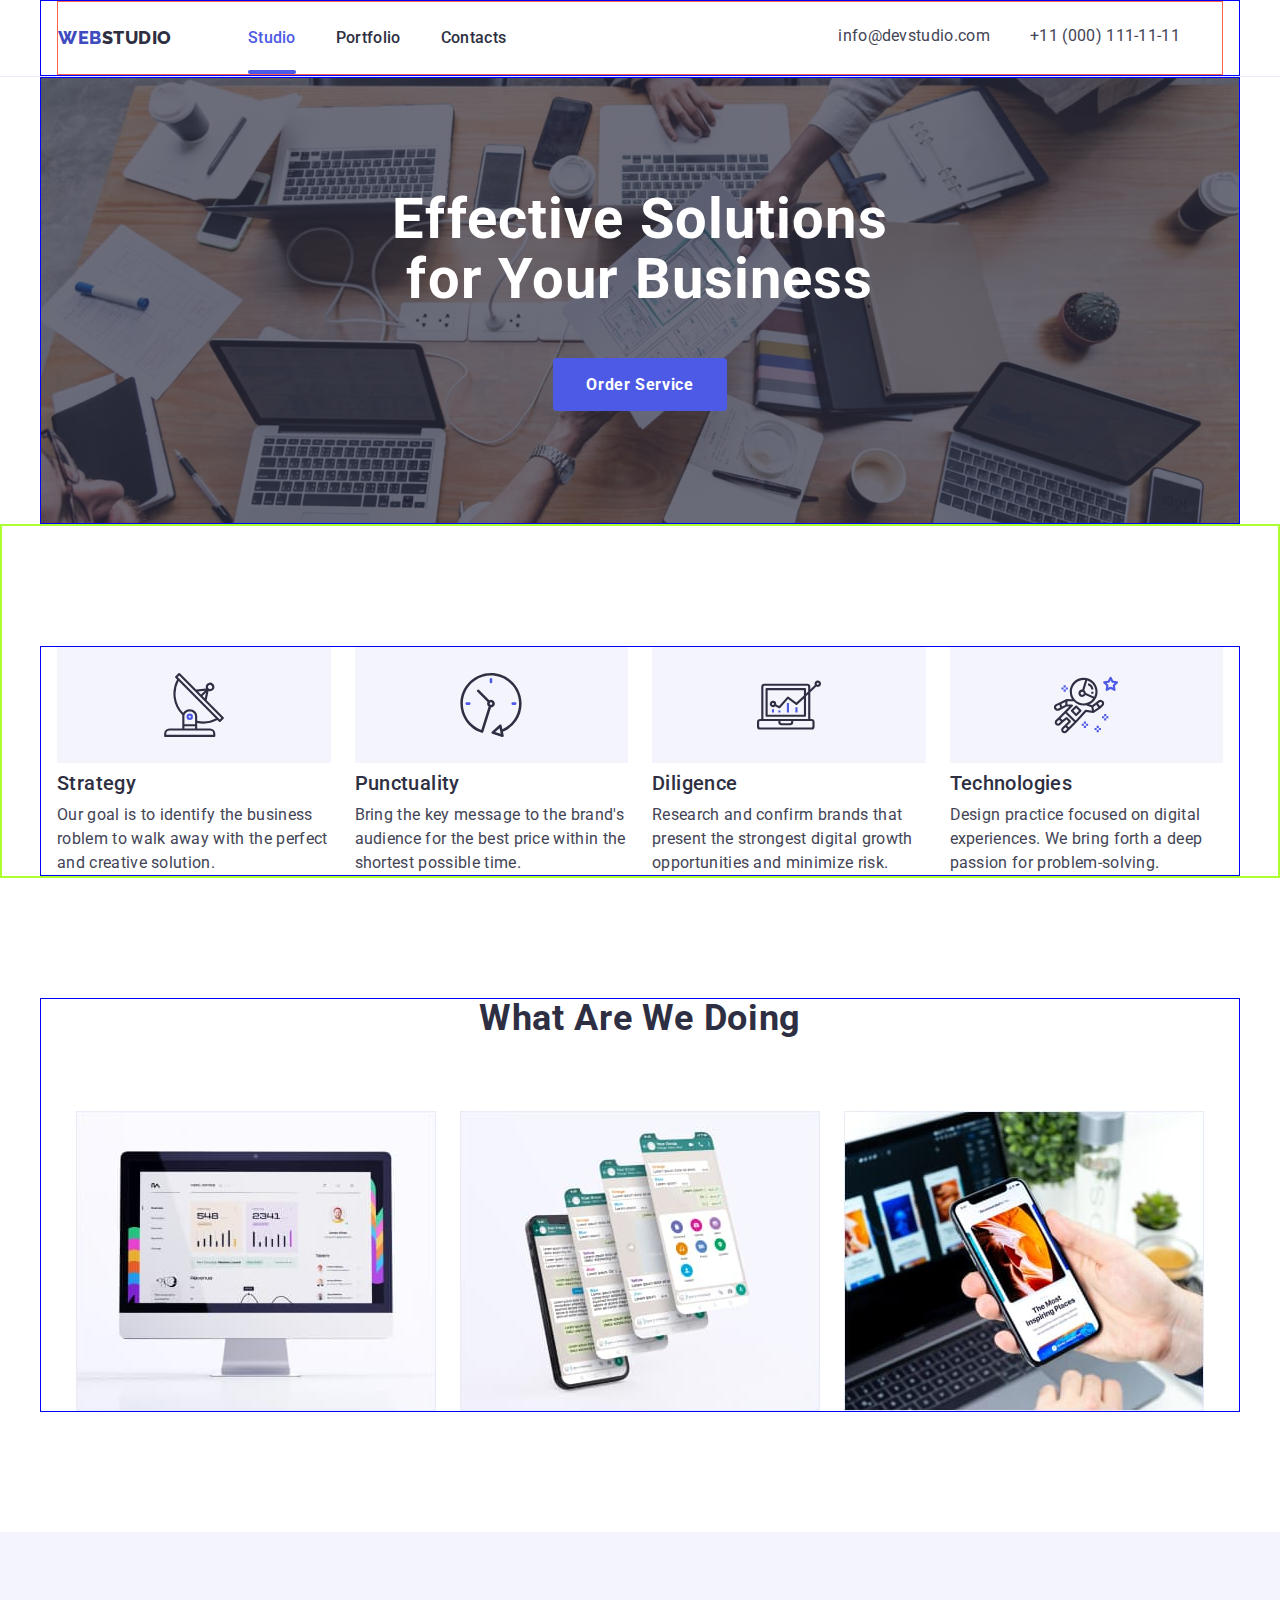
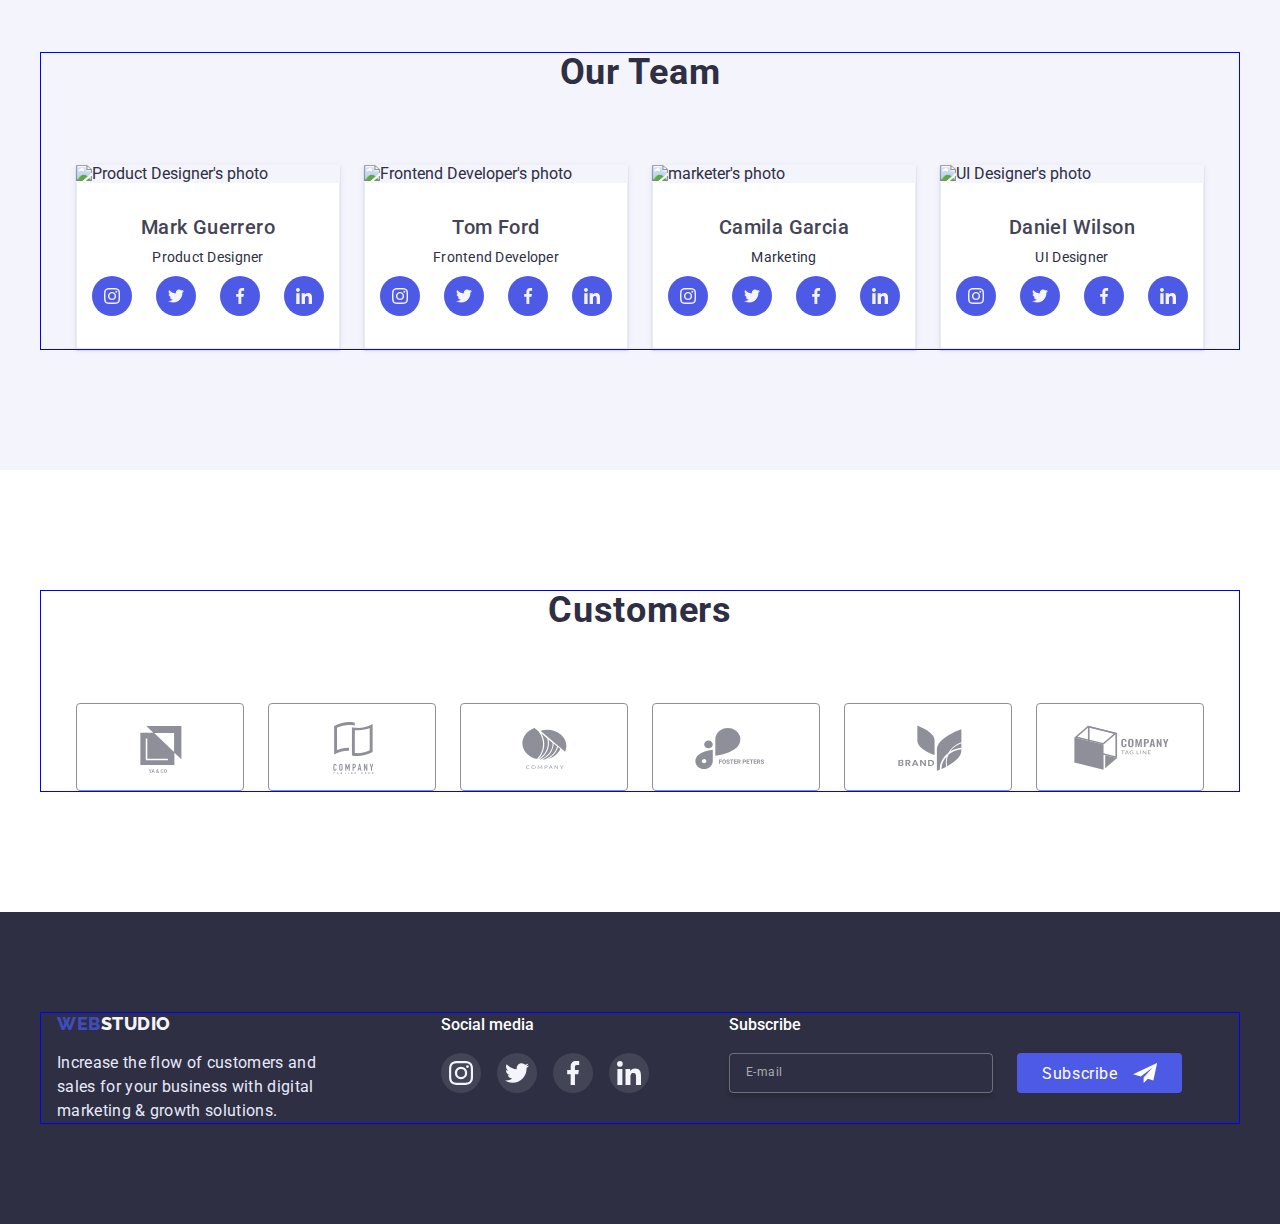
==== commit f1f12271: "created adaptive portfolio.html" ====
--- a/adaptive-index.html
+++ b/adaptive-index.html
@@ -30,10 +30,10 @@
                         
                         <ul class="site-menu  list">
                             <li class="menu-item ">
-                                <a class="menu-link  current-page link " href="./index.html">Studio</a>
+                                <a class="menu-link  current-page link " href="./adaptive-index.html">Studio</a>
                             </li>
                             <li class="menu-item">
-                                <a class="menu-link link" href="./portfolio.html">Portfolio</a>
+                                <a class="menu-link link" href="./mobile-portfolio.html">Portfolio</a>
                             </li>
                             <li class="menu-item">
                                 <a class="menu-link link" href="">Contacts</a>
@@ -118,15 +118,22 @@
         <h3 class="titles">What Are We Doing</h3>
         <ul class="service-list list">
             <li class="service-item">
-                <img class="service-img" src="./images/computer.jpg"
-                    alt=" a photo of a computer monitor with a website page" width="360">
+                <img class="service-img"
+                 src="./images/computer.jpg"
+                    alt=" a photo of a computer monitor with a website page"
+                srcset="./images/rectangle1@1x.jpg 1x, ./images/rectangle1@2x.jpg 2x"
+                  width="360">
             </li>
             <li class="service-item">
-                <img class="service-img" src="./images/mobilapp.jpg" alt=" a photo of a mobile screen" width="360">
+                <img class="service-img" src="./images/mobilapp.jpg" alt=" a photo of a mobile screen"
+                srcset="./images/rectangle2@1x.jpg 1x, ./images/rectangle2@2x.jpg 2x"
+                width="360">
             </li>
             <li class="service-item">
                 <img class="service-img" src="./images/mobile.jpg"
-                    alt=" a photo of a computer and mobile phone screen with website page" width="360">
+                    alt=" a photo of a computer and mobile phone screen with website page"
+                     srcset="./images/rectangle3@1x.jpg 1x, ./images/rectangle3@2x.jpg 2x"
+                    width="360">
             </li>
         </ul>
     </div>
@@ -141,7 +148,9 @@
             <h3 class="titles">Our Team</h3>
             <ul class="team-list list">
                 <li class="team-item">
-                    <img src="./images/img1.jpg" alt="Product Designer's photo" width="264">
+                    <img src="./images/img1.jpg" alt="Product Designer's photo"
+                     srcset="./images/team@1x.jpg1x, ./images/team@2x.jpg 2x"
+                    width="264">
                     <div class="team-content">
                         <h2 class="team-title">Mark Guerrero</h2>
                         <p class="team-subtitle">Product Designer</p>
@@ -181,7 +190,9 @@
                     </div>
                 </li>
                 <li class="team-item">
-                    <img src="./images/img2.jpg" alt="Frontend Developer's photo" width="264">
+                    <img src="./images/img2.jpg" alt="Frontend Developer's photo"
+                    srcset="./images/team2.jpg1x, ./images/team2@2x.jpg 2x"
+                    width="264">
                     <div class="team-content">
                         <h2 class="team-title">Tom Ford</h2>
                         <p class="team-subtitle">Frontend Developer</p>
@@ -221,7 +232,9 @@
                     </div>
                 </li>
                 <li class="team-item">
-                    <img src="./images/img3.jpg" alt="marketer's photo" width="264">
+                    <img src="./images/img3.jpg" alt="marketer's photo"
+                    srcset="./images/team3@1x.jpg1x, ./images/team3@2x.jpg 2x"
+                    width="264">
                     <div class="team-content">
                         <h2 class="team-title">Camila Garcia</h2>
                         <p class="team-subtitle">Marketing</p>
@@ -261,7 +274,9 @@
                     </div>
                 </li>
                 <li class="team-item">
-                    <img src="./images/img4.jpg" alt="UI Designer's photo" width="264">
+                    <img src="./images/img4.jpg" alt="UI Designer's photo"
+                    srcset="./images/team4@1x.jpg1x, ./images/team4@2x.jpg 2x"
+                    width="264">
                     <div class="team-content">
                         <h2 class="team-title">Daniel Wilson</h2>
                         <p class="team-subtitle">UI Designer</p>
@@ -428,14 +443,16 @@
 
 <!-------------------MOBILE MENU WINDOW---------------->
 <div class="mobile-menu is-open" data-menu>
-    <div class="mobile-menu-container">
+    <div class="mobile-container">
+         <div class="mobile-menu-container">
         <button class="mobile-menu-close-btn" data-menu-close>
-            <svg class="mobile-close-icon " width="24" height="24">
-                <use href="./images/icons.svg#icon-mobile-close-btn" class="icon-cross"></use>
+            <svg class="mobile-close-icon " >
+                <use href="./images/icons.svg#icon-close-btn" width="8" height="8"></use>
             </svg>
         </button>
 
-        <div class="mobile-menu-navigation">
+        <!--<div class="mobile-menu-navigation">-->
+            <nav>
             <ul class="mobile-menu-list list">
                 <li class="mobile-menu-item">
                     <a class="mobile-menu-link  link" href="">Studio</a>
@@ -444,9 +461,11 @@
                     <a class="mobile-menu-link link" href="">Portfolio</a>
                 </li>
                 <li class="mobile-menu-item">
-                    <a class="mobile-menu-link current-page link" href="">Contacts</a>
+                    <a class="mobile-menu-link  link" href="">Contacts</a>
                 </li>
             </ul>
+            </nav>
+       
         </div>
         <div class="mobile-contact-container">
             <ul class="mobile-contacts list">
@@ -493,7 +512,7 @@
                     </a>
                 </li>
             </ul>
-            </div>
+        </div>
     </div>
 </div>
 <!-------------------modal window---------------->
--- a/css/mobile-styles.css
+++ b/css/mobile-styles.css
@@ -106,8 +106,6 @@
     
     display: flex;
     align-items: center;
-      justify-content: space-between;
- 
     border: 1px solid tomato;
 }
 
@@ -123,7 +121,7 @@
     gap: 40px;
 }
 
-@media screen and (max-width: 767px) {.site-menu {display: none}}
+/*@media screen and (max-width: 767px) {.site-menu {display: none}}*/
 
 
 /*@media screen and (min-width: 768px) {.site-menu {margin-left: 123px;}}*/
@@ -168,7 +166,7 @@
     color: var(--accent-color);
 }
 
-
+/*.contacts {margin-left: 332px;}*/
 
 .contact-item .contact-link {
     color: var(--secondary-color-text);
@@ -210,14 +208,21 @@
     padding-top: 112px;
     padding-bottom: 112px; 
     text-align: center;
-   
+   background-image: linear-gradient(rgba(46, 47, 66, 0.7), rgba(46, 47, 66, 0.7)), url(../images/hero480@1x.jpg);
     background-color: var(--primary-color);
-    
+    background-repeat: no-repeat;
+    background-size: cover;
     margin-left: auto;
-    margin-right: auto;
-}
-
-.hero {
+    margin-right: auto;}
+
+
+
+@media (min-device-pixel-ratio: 2),
+  (min-resolution: 192dpi),
+  (min-resolution: 2dppx) {.hero-section{background-image: linear-gradient(rgba(46, 47, 66, 0.7), rgba(46, 47, 66, 0.7)), url(../images/hero480@2x.jpg);}}
+
+
+  .hero {
    max-width: 320px;
     font-size: 36px;
     letter-spacing: var(--main-letter-spacing);
@@ -226,6 +231,19 @@
      margin-right: auto;
     color: var(--main-background-color);}
 
+
+    .visually-hidden {
+    position: absolute;
+    white-space: nowrap;
+    width: 1px;
+    height: 1px;
+    overflow: hidden;
+    border: 0;
+    padding: 0;
+    clip: rect(0 0 0 0);
+    clip-path: inset(50%);
+    margin: -1px;
+}
      
     /*@media screen and (min-width: 768px) and (min-width: 1200px) {.hero{font-size: 56px;
         line-height: 1.07;
@@ -702,7 +720,7 @@
     box-shadow: 0px 4px 4px rgba(0, 0, 0, 0.15);
 }
 
-/*@media screen and (min-width: 768px){.subscribe-btn {margin-left: 24px;}}*/
+
 
 
 .subscribe-icon {
@@ -778,16 +796,162 @@
 
 /* @media screen and (min-width: 768px) and (max-width: 1199px)  {.footer-flex-container {padding-left: 108px;}} */
 
+
+/* ----------------------PORTFOLIO SERVICES--------------------------*/
+
+.portfolio-section {
+    padding-top: 48px;
+    padding-bottom: 48px;
+}
+
+
+.buttons {
+    display: flex;
+    padding: 12px 24px;
+
+    font-family: inherit;
+    font-weight: 700;
+    font-size: 16px;
+    line-height: 1.5;
+    letter-spacing: 0.04em;
+
+    color: var(--accent-color);
+    background: var(--secondary-background-color);
+    border-radius: 4px;
+    border: 1px solid transparent;
+    cursor: pointer;
+    transition: background-color 250ms cubic-bezier(0.4, 0, 0.2, 1),
+        color 250ms cubic-bezier(0.4, 0, 0.2, 1),
+        border 250ms cubic-bezier(0.4, 0, 0.2, 1),
+        box-shadow 250ms cubic-bezier(0.4, 0, 0.2, 1);
+}
+
+
+
+.buttons:hover,
+.buttons:focus {
+    color: var(--main-background-color);
+    background: var(--accent-color);
+    border: 1px solid var(--accent-color);
+    box-shadow: 0px 2px 2px rgba(0, 0, 0, 0.12),
+        0px 2px 1px rgba(0, 0, 0, 0.08),
+        0px 3px 1px rgba(0, 0, 0, 0.1);
+}
+
+.button-list {
+    display: flex;
+ flex-wrap: wrap;
+ justify-content: flex-start;
+ row-gap: 16px;
+ column-gap: 24px;
+margin-bottom: 56px;}
+
+
+ .image-list {
+    display: flex;
+    flex-wrap: wrap;
+     
+     gap: 48px;
+}
+
+.image-link {
+    display: block;
+    color: var(--primary-color);
+}
+
+.image-item {width: 100%;
+    margin-left: auto;
+    margin-right: auto;
+transition: box-shadow 250ms cubic-bezier(0.4, 0, 0.2, 1);}
+
+
+
+
+.image-item:hover {
+    box-shadow: 0px 2px 1px rgba(46, 47, 66, 0.08),
+        0px 1px 1px rgba(46, 47, 66, 0.16),
+        0px 1px 6px rgba(46, 47, 66, 0.08);
+}
+
+.content-card {
+    padding-left: 16px;
+    padding-top: 32px;
+    padding-bottom: 32px;
+
+    border-right: 1px solid var(--footer-text-color);
+    border-bottom: 1px solid var(--footer-text-color);
+    border-left: 1px solid var(--footer-text-color);
+    box-shadow: 0px 1px 6px rgba(46, 47, 66, 0.08);
+   
+}
+
+/*.button-list {
+    display: flex;
+    margin-bottom: 72px;
+    justify-content: center;
+}*/
+
+/*@media screen and (max-width: 767px) {.filter-btn:nth-child(3){margin-right: 133px;
+}
+.filter-btn{margin-bottom: 16px;}
+.button-list{margin-bottom: 16px;}}*/
+    
+
+/*.button-list .filter-btn:not(:last-child) {
+    margin-right: 24px;*/
+
+/*-------------------- PORTFPLIO OVERLAY---------------------*/
+
+.portfolio-image-container {
+    position: relative;
+    overflow: hidden;
+}
+
+
+.portfolio-overlay {
+    position: absolute;
+    left: 0;
+    top: 0;
+    width: 100%;
+    height: 100%;
+    overflow: auto;
+    transform: translate(0, 100%);
+    transition: transform 250ms cubic-bezier(0.4, 0, 0.2, 1);
+
+    font-family: 'Roboto', sans-serif;
+    font-size: 16px;
+    line-height: 1.5;
+    letter-spacing: var(--main-letter-spacing);
+    color: #F4F4FD;
+    padding-top: 40px;
+    padding-left: 32px;
+    padding-right: 32px;
+
+    background-color: rgba(77, 90, 229, 0.9);
+}
+
+.image-link:hover .portfolio-overlay,
+.image-link:focus .portfolio-overlay {
+    transform: translate(0, 0);
+
+}
+
+
+
 /*======================MOBILE MENU=======================*/
 
 
 .mobile-menu {position: fixed;
-width: 100%;
-height: 100%;
-z-index: 100;
- padding: 40px;
+width: 100vw;
+height: 100vh;
+z-index: 1;
+padding: 0;
+ padding-top:  40px;
+ padding-bottom: 40px ;
+
+ 
 top: 0;
-left: 0;
+border: 1px solid violet;
 background-color: var(--main-background-color);
     opacity: 1;
     transition: opacity 250ms cubic-bezier(0.4, 0, 0.2, 1);}
@@ -799,29 +963,46 @@
 }
 
 
- /* @media screen and (min-width: 768px) {.mobile-menu-open-btn{display: none};}  
-@media screen and (min-width: 768px) {.mobile-menu {display: none;}} */
-
-
-.mobile-menu-container {position: relative;
-   display: flex;
- flex-direction: column;
-  justify-content: space-between
-
-}
-
-
-.mobile-menu-close-btn {position: absolute;
-top: 0;
-right: 0;
-border: none;
-background-color: transparent;
-cursor: pointer;}
-
-.mobile-menu-navigation {padding-top: 40px;
-}
-
-/* .mobile-menu-list {margin-bottom: 284px;} */
+
+
+.mobile-container { 
+ padding-left: 40px;
+ padding-right: 40px;}
+
+
+
+
+ .mobile-menu >.mobile-container {height: 100%;
+    display: flex;
+    flex-direction: column;
+    justify-content: space-between;
+overflow: auto;}
+
+
+
+
+.mobile-menu-close-btn {
+display: flex;
+justify-content: center;
+align-items: center;
+margin-left: auto;
+margin-bottom: 16px;
+width: 24px;
+height: 24px;
+ border-radius: 50%;
+    background-color: #E7E9FC;
+    border: 1px solid rgba(0, 0, 0, 0.1);
+    padding: 0;
+    cursor: pointer;
+    box-shadow: 0px 2px 1px rgba(46, 47, 66, 0.08),
+        0px 1px 1px rgba(46, 47, 66, 0.16),
+        0px 1px 6px rgba(46, 47, 66, 0.08);
+    transition: transform 250ms cubic-bezier(0.4, 0, 0.2, 1),
+}
+
+
+
+ .mobile-menu-list {margin-bottom: 50px;} 
 
 .mobile-menu-list .mobile-menu-item:not(:last-child) {
     margin-bottom: 40px;
@@ -851,12 +1032,13 @@
     font-size: 36px;
     line-height: 1.1;
     margin-bottom: 40px;
-color: var(--secondary-color-text);}
+color: var(--accent-color);
+ transition: color 250ms cubic-bezier(0.4, 0, 0.2, 1);}
 
 
 .phone-item .phone-link:hover,
 .phone-item .phone-link:focus 
- {color: var(--accent-color);}
+ {color: var(--btn-hover-color);}
 
 
 .mail-item .mail-link {display: block;
@@ -867,6 +1049,7 @@
     letter-spacing: var(--main-letter-spacing);
      margin-bottom: 48px;
     color: var(--secondary-color-text);
+     transition: color 250ms cubic-bezier(0.4, 0, 0.2, 1);
 }
 .mail-item .mail-link:hover,
 .mail-item .mail-link:focus {color: var(--accent-color);}
@@ -881,7 +1064,10 @@
     display: flex;
     gap: 56px;
 }
-
+.mobile-close-icon {
+    width: 8px;
+    height: 8px;
+}
 
 /*=============MODAL WINDOW=====================*/
 .backdrop {
@@ -915,7 +1101,7 @@
     top: 50%;
     left: 50%;
 
-    width: 408px;
+width: 392px;
 
     background-color: #FCFCFC;
     border-radius: 4px;
@@ -927,10 +1113,8 @@
     transition: transform 250ms cubic-bezier(0.4, 0, 0.2, 1);
 }
 
-@media screen and (max-width:767px) {.modal-window{ width: 392px;}}
+
     
-
-
 .modal-close-button {
     position: absolute;
     top: 24px;
@@ -955,10 +1139,8 @@
 }
 
 
-.modal-button-icon {
-    width: 8px;
-    height: 8px;
-}
+.modal-button-icon {    width: 8px;
+    height: 8px;}
 
 /*======================MODAL FORM=================*/
 
--- a/css/mobile.css
+++ b/css/mobile.css
@@ -5,14 +5,15 @@
 
     /*=====================HEADER SECTION=======================*/
 
-
+ @media screen and (max-width: 1199px){.header-container{justify-content: space-between;}}
 
 
  /*============================HERO SECTION=========================*/
 
  @media screen and (min-width: 480px){.fiture-item{
     width: 100%;
- }}
+ }
+.hero-section{background-image: linear-gradient(rgba(46, 47, 66, 0.7), rgba(46, 47, 66, 0.7)), url(../images/hero480@1x.jpg);}}
 
  /*--------------------------CUSTOMER SECTION---------------------------------*/
 
@@ -29,5 +30,23 @@
 /*==============================MOBILE MENU===================================*/
 
 @media screen and (min-width: 768px) {.mobile-menu-open-btn{display: none};
-.mobile-menu {display: none;}
-} +.mobile-menu {display: none;}}
+
+@media screen and (max-width: 420px) {.mobile-container{padding-left: 20px;
+padding-right: 30px;};
+
+
+/*=============================MODAL WINDOW===============================*/
+
+.modal-window{ width: 408px;}
+} 
+
+
+/*@media screen and (max-width: 767px){.button-list {
+ justify-content: flex-start;
+ row-gap: 16px;
+ column-gap: 24px;
+};}*/
+
+
+/* ----------------------PORTFOLIO SERVICES--------------------------*/--- a/css/tablet.css
+++ b/css/tablet.css
@@ -13,8 +13,15 @@
 /*============================HERO SECTION=========================*/
 .hero{font-size: 56px;
         line-height: 1.07;
-      max-width: 496px;
-    }
+      max-width: 496px;}
+.hero-section{background-image: linear-gradient(rgba(46, 47, 66, 0.7), rgba(46, 47, 66, 0.7)), url(../images/hero768@1x.jpg);}
+
+@media (min-device-pixel-ratio: 2),
+  (min-resolution: 192dpi),
+  (min-resolution: 2dppx) {.hero-section{background-image: linear-gradient(rgba(46, 47, 66, 0.7), rgba(46, 47, 66, 0.7)), url(../images/hero768@2x.jpg);}}
+
+
+}
 /*============================FITURE SECTION=========================*/
 
 .secondary-titles {text-align: left;}
@@ -77,5 +84,21 @@
 gap: 24px;}
 }
 
-@media screen and (min-width: 768px) and (max-width: 1199px)  {.footer-flex-container {padding-left: 108px;}}
+@media screen and (min-width: 768px) and (max-width: 1199px)  {.footer-flex-container {padding-left: 108px;}
 
+/* ----------------------PORTFOLIO SERVICES--------------------------*/
+
+
+@media screen and (min-width: 768px) {.portfolio-section {
+    padding-top: 64px;
+    padding-bottom: 64px;
+}}
+
+.button-list {justify-content: center;
+margin-bottom: 64px;}
+.image-item {width: 356px;}
+.image-list {
+    gap: 72px;}
+    .content-card {width: 356px;}
+}
+
--- a/css/descktop.css
+++ b/css/descktop.css
@@ -3,10 +3,19 @@
   @media screen and (min-width: 1200px){
         .container {
    width: 1200px;}
+  
 .site-menu {margin-left: 76px;}
    .contacts{ display: flex;
 gap: 40px;
-}
+margin-left: 332px;}
+
+ /*============================HERO SECTION=========================*/
+
+.hero-section{background-image: linear-gradient(rgba(46, 47, 66, 0.7), rgba(46, 47, 66, 0.7)), url(../images/hero1200@1x.jpg);}
+
+@media (min-device-pixel-ratio: 2),
+  (min-resolution: 192dpi),
+  (min-resolution: 2dppx) {.hero-section{background-image: linear-gradient(rgba(46, 47, 66, 0.7), rgba(46, 47, 66, 0.7)), url(../images/hero1200@2x.jpg);}}
 
 
 /*============================FITURE SECTION=========================*/
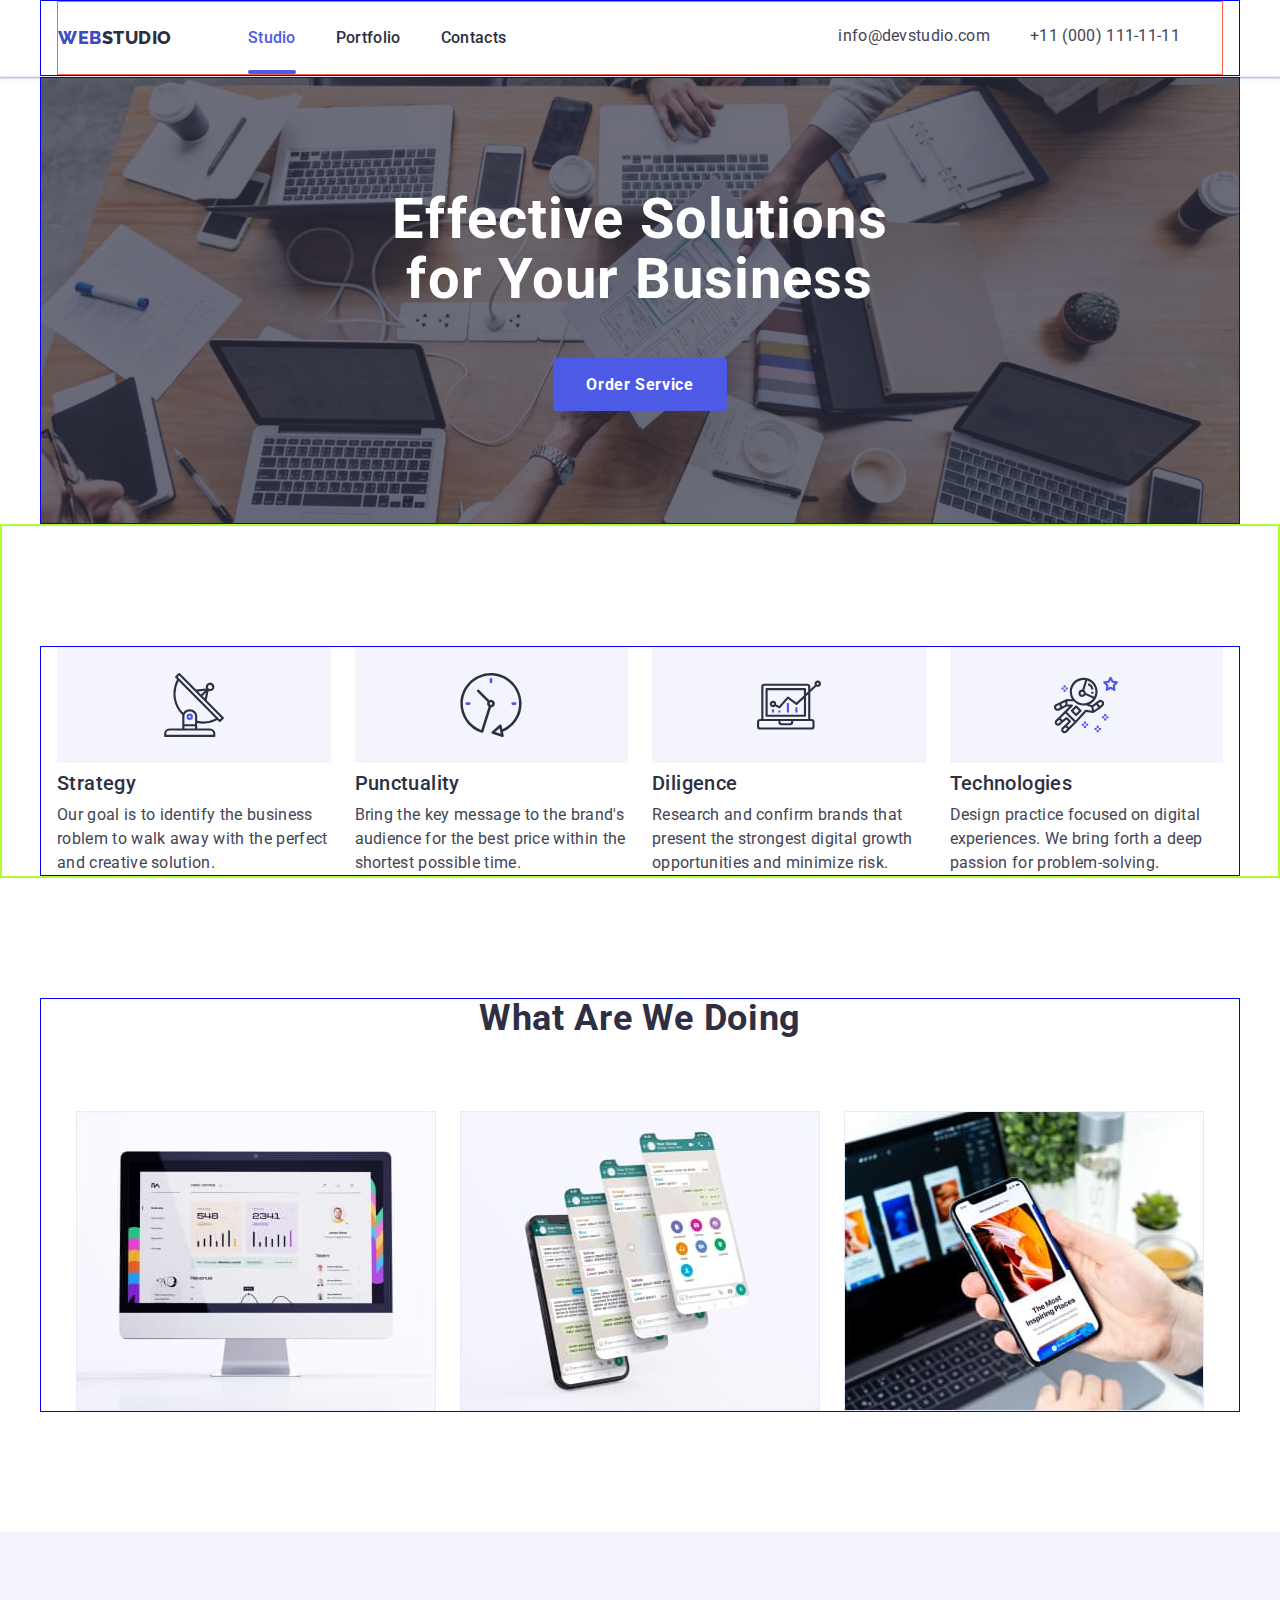
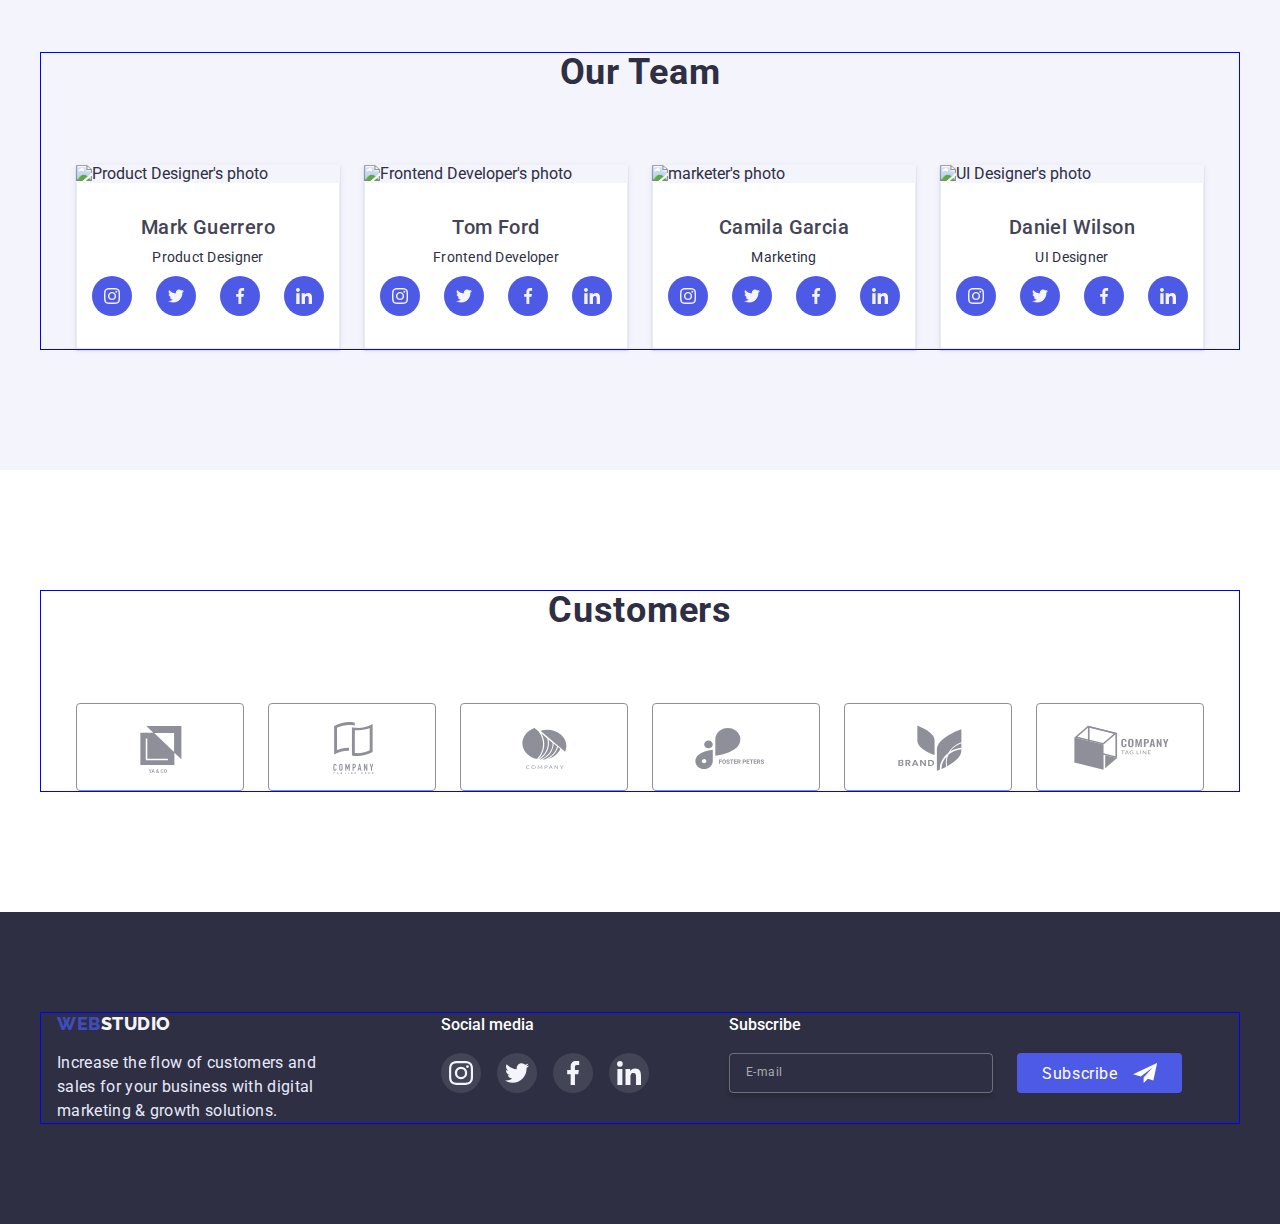
==== commit add9f972: "apdated mobile- portfolio.html" ====
--- a/adaptive-index.html
+++ b/adaptive-index.html
@@ -27,7 +27,7 @@
                 <div class="header-container">
                     <nav class="site-nav">
                         <a href="" class="logo link"><span class="logo-accent">Web</span>Studio</a>
-                        
+
                         <ul class="site-menu  list">
                             <li class="menu-item ">
                                 <a class="menu-link  current-page link " href="./adaptive-index.html">Studio</a>
@@ -48,535 +48,528 @@
                             <a class="contact-link link" href="tel:+110001111111">+11 (000) 111-11-11</a>
                         </li>
                     </ul>
-                        <button type="button" class="mobile-menu-open-btn " data-menu-open>
-                            <svg width="40" height="40" class="mobile-open-icon ">
-                                <use href="./images/icons.svg#icon-mobile-open-menu"></use>
-                            </svg>
+                    <button type="button" class="mobile-menu-open-btn " data-menu-open>
+                        <svg width="32" height="22" class="mobile-open-icon ">
+                            <use href="./images/icons.svg#icon-hamburger"></use>
+                        </svg>
                 </div>
             </div>
         </header>
         <main>
-<!-------------------------------HERO SECTION----------------------------------------->
-       <section class="hero-section container">
-            
+            <!-------------------------------HERO SECTION----------------------------------------->
+            <section class="hero-section container">
+
                 <h1 class="hero">Effective Solutions for Your Business</h1>
                 <button class="main-button" type="button" data-modal-open>Order Service</button>
             </section>
-<!------------------------------FITURE  SECTION-------------------------------------->
-<section class="fiture-section">
-    <div class=" container ">
-        <ul class="fiture-list list">
-            <li class=" fiture-item ">
-                <div class="fiture-icon-list">
-                    <svg class="fiture-icon">
-                        <use href="./images/icons.svg#antenna"></use>
-                    </svg>
-                </div>
-
-                <h2 class="secondary-titles">Strategy</h2>
-                <p class="subtitles">Our goal is to identify the business roblem to walk away with the
-                    perfect
-                    and creative solution. </p>
-            </li>
-            <li class=" fiture-item">
-                <div class="fiture-icon-list">
-                    <svg class="fiture-icon">
-                        <use href="./images/icons.svg#clock"></use>
-                    </svg>
-                </div>
-                <h2 class="secondary-titles">Punctuality</h2>
-                <p class="subtitles">Bring the key message to the brand's audience for the best price within
-                    the
-                    shortest possible time.</p>
-            </li>
-            <li class="fiture-item">
-                <div class="fiture-icon-list">
-                    <svg class="fiture-icon">
-                        <use href="./images/icons.svg#diagram"></use>
-                    </svg>
-                </div>
-                <h2 class="secondary-titles">Diligence</h2>
-                <p class="subtitles">Research and confirm brands that present the strongest digital growth
-                    opportunities and minimize risk.</p>
-            </li>
-            <li class=" fiture-item">
-                <div class="fiture-icon-list">
-                    <svg class="fiture-icon">
-                        <use href="./images/icons.svg#astronaut"></use>
-                    </svg>
-                </div>
-                <h2 class="secondary-titles">Technologies</h2>
-                <p class="subtitles">Design practice focused on digital experiences. We bring forth a deep
-                    passion for problem-solving.</p>
-            </li>
-        </ul>
-    </div>
-</section>
-<!---------------------------------BASIC SERVICES --------------------------->
-<section class="services-section">
-    <div class="container">
-        <h3 class="titles">What Are We Doing</h3>
-        <ul class="service-list list">
-            <li class="service-item">
-                <img class="service-img"
-                 src="./images/computer.jpg"
-                    alt=" a photo of a computer monitor with a website page"
-                srcset="./images/rectangle1@1x.jpg 1x, ./images/rectangle1@2x.jpg 2x"
-                  width="360">
-            </li>
-            <li class="service-item">
-                <img class="service-img" src="./images/mobilapp.jpg" alt=" a photo of a mobile screen"
-                srcset="./images/rectangle2@1x.jpg 1x, ./images/rectangle2@2x.jpg 2x"
-                width="360">
-            </li>
-            <li class="service-item">
-                <img class="service-img" src="./images/mobile.jpg"
-                    alt=" a photo of a computer and mobile phone screen with website page"
-                     srcset="./images/rectangle3@1x.jpg 1x, ./images/rectangle3@2x.jpg 2x"
-                    width="360">
-            </li>
-        </ul>
-    </div>
-</section>
-
-
-<!----------------------------------team section------------------------------->
-
-<section class="team-section">
-    <div class="container">
-        <div class="">
-            <h3 class="titles">Our Team</h3>
-            <ul class="team-list list">
-                <li class="team-item">
-                    <img src="./images/img1.jpg" alt="Product Designer's photo"
-                     srcset="./images/team@1x.jpg1x, ./images/team@2x.jpg 2x"
-                    width="264">
-                    <div class="team-content">
-                        <h2 class="team-title">Mark Guerrero</h2>
-                        <p class="team-subtitle">Product Designer</p>
-                        <ul class="team-social-icons list">
-                            <li class="team-social-list">
-                                <a href="" class="social-link link">
-                                    <svg class="social-icon">
-                                        <use href="./images/icons.svg#instagram" width="16" height="16">
-                                        </use>
+            <!------------------------------FITURE  SECTION-------------------------------------->
+            <section class="fiture-section">
+                <div class=" container ">
+                    <ul class="fiture-list list">
+                        <li class=" fiture-item ">
+                            <div class="fiture-icon-list">
+                                <svg class="fiture-icon">
+                                    <use href="./images/icons.svg#antenna"></use>
+                                </svg>
+                            </div>
+
+                            <h2 class="secondary-titles">Strategy</h2>
+                            <p class="subtitles">Our goal is to identify the business roblem to walk away with the
+                                perfect
+                                and creative solution. </p>
+                        </li>
+                        <li class=" fiture-item">
+                            <div class="fiture-icon-list">
+                                <svg class="fiture-icon">
+                                    <use href="./images/icons.svg#clock"></use>
+                                </svg>
+                            </div>
+                            <h2 class="secondary-titles">Punctuality</h2>
+                            <p class="subtitles">Bring the key message to the brand's audience for the best price within
+                                the
+                                shortest possible time.</p>
+                        </li>
+                        <li class="fiture-item">
+                            <div class="fiture-icon-list">
+                                <svg class="fiture-icon">
+                                    <use href="./images/icons.svg#diagram"></use>
+                                </svg>
+                            </div>
+                            <h2 class="secondary-titles">Diligence</h2>
+                            <p class="subtitles">Research and confirm brands that present the strongest digital growth
+                                opportunities and minimize risk.</p>
+                        </li>
+                        <li class=" fiture-item">
+                            <div class="fiture-icon-list">
+                                <svg class="fiture-icon">
+                                    <use href="./images/icons.svg#astronaut"></use>
+                                </svg>
+                            </div>
+                            <h2 class="secondary-titles">Technologies</h2>
+                            <p class="subtitles">Design practice focused on digital experiences. We bring forth a deep
+                                passion for problem-solving.</p>
+                        </li>
+                    </ul>
+                </div>
+            </section>
+            <!---------------------------------BASIC SERVICES --------------------------->
+            <section class="services-section">
+                <div class="container">
+                    <h3 class="titles">What Are We Doing</h3>
+                    <ul class="service-list list">
+                        <li class="service-item">
+                            <img class="service-img" src="./images/computer.jpg"
+                                alt=" a photo of a computer monitor with a website page"
+                                srcset="./images/rectangle1@1x.jpg 1x, ./images/rectangle1@2x.jpg 2x" width="360">
+                        </li>
+                        <li class="service-item">
+                            <img class="service-img" src="./images/mobilapp.jpg" alt=" a photo of a mobile screen"
+                                srcset="./images/rectangle2@1x.jpg 1x, ./images/rectangle2@2x.jpg 2x" width="360">
+                        </li>
+                        <li class="service-item">
+                            <img class="service-img" src="./images/mobile.jpg"
+                                alt=" a photo of a computer and mobile phone screen with website page"
+                                srcset="./images/rectangle3@1x.jpg 1x, ./images/rectangle3@2x.jpg 2x" width="360">
+                        </li>
+                    </ul>
+                </div>
+            </section>
+
+
+            <!----------------------------------team section------------------------------->
+
+            <section class="team-section">
+                <div class="container">
+                    <div class="">
+                        <h3 class="titles">Our Team</h3>
+                        <ul class="team-list list">
+                            <li class="team-item">
+                                <img src="./images/img1.jpg" alt="Product Designer's photo"
+                                    srcset="./images/team@1x.jpg1x, ./images/team@2x.jpg 2x" width="264">
+                                <div class="team-content">
+                                    <h2 class="team-title">Mark Guerrero</h2>
+                                    <p class="team-subtitle">Product Designer</p>
+                                    <ul class="team-social-icons list">
+                                        <li class="team-social-list">
+                                            <a href="" class="social-link link">
+                                                <svg class="social-icon">
+                                                    <use href="./images/icons.svg#instagram" width="16" height="16">
+                                                    </use>
+                                                </svg>
+                                            </a>
+                                        </li>
+                                        <li class="">
+                                            <a href="" class="social-link link">
+                                                <svg class="social-icon">
+                                                    <use href="./images/icons.svg#twitter" width="16" height="16"></use>
+                                                </svg>
+                                            </a>
+                                        </li>
+                                        <li class="">
+                                            <a href="" class="social-link link">
+                                                <svg class="social-icon">
+                                                    <use href="./images/icons.svg#facebook" width="16" height="16">
+                                                    </use>
+                                                </svg>
+                                            </a>
+                                        </li>
+                                        <li class="">
+                                            <a href="" class="social-link link">
+                                                <svg class="social-icon">
+                                                    <use href="./images/icons.svg#linkedin" width="16" height="16">
+                                                    </use>
+                                                </svg>
+                                            </a>
+                                        </li>
+                                    </ul>
+                                </div>
+                            </li>
+                            <li class="team-item">
+                                <img src="./images/img2.jpg" alt="Frontend Developer's photo"
+                                    srcset="./images/team2.jpg1x, ./images/team2@2x.jpg 2x" width="264">
+                                <div class="team-content">
+                                    <h2 class="team-title">Tom Ford</h2>
+                                    <p class="team-subtitle">Frontend Developer</p>
+                                    <ul class="team-social-icons list">
+                                        <li class="team-social-list">
+                                            <a href="" class="social-link link">
+                                                <svg class="social-icon">
+                                                    <use href="./images/icons.svg#instagram" width="16" height="16">
+                                                    </use>
+                                                </svg>
+                                            </a>
+                                        </li>
+                                        <li class="">
+                                            <a href="" class="social-link">
+                                                <svg class="social-icon">
+                                                    <use href="./images/icons.svg#twitter" width="16" height="16"></use>
+                                                </svg>
+                                            </a>
+                                        </li>
+                                        <li class="">
+                                            <a href="" class="social-link">
+                                                <svg class="social-icon">
+                                                    <use href="./images/icons.svg#facebook" width="16" height="16">
+                                                    </use>
+                                                </svg>
+                                            </a>
+                                        </li>
+                                        <li class="">
+                                            <a href="" class="social-link">
+                                                <svg class="social-icon">
+                                                    <use href="./images/icons.svg#linkedin" width="16" height="16">
+                                                    </use>
+                                                </svg>
+                                            </a>
+                                        </li>
+                                    </ul>
+                                </div>
+                            </li>
+                            <li class="team-item">
+                                <img src="./images/img3.jpg" alt="marketer's photo"
+                                    srcset="./images/team3@1x.jpg1x, ./images/team3@2x.jpg 2x" width="264">
+                                <div class="team-content">
+                                    <h2 class="team-title">Camila Garcia</h2>
+                                    <p class="team-subtitle">Marketing</p>
+                                    <ul class="team-social-icons list">
+                                        <li class="team-social-list">
+                                            <a href="" class="social-link link">
+                                                <svg class="social-icon">
+                                                    <use href="./images/icons.svg#instagram" width="16" height="16">
+                                                    </use>
+                                                </svg>
+                                            </a>
+                                        </li>
+                                        <li class="">
+                                            <a href="" class="social-link">
+                                                <svg class="social-icon">
+                                                    <use href="./images/icons.svg#twitter" width="16" height="16"></use>
+                                                </svg>
+                                            </a>
+                                        </li>
+                                        <li class="">
+                                            <a href="" class="social-link">
+                                                <svg class="social-icon">
+                                                    <use href="./images/icons.svg#facebook" width="16" height="16">
+                                                    </use>
+                                                </svg>
+                                            </a>
+                                        </li>
+                                        <li class="">
+                                            <a href="" class="social-link">
+                                                <svg class="social-icon">
+                                                    <use href="./images/icons.svg#linkedin" width="16" height="16">
+                                                    </use>
+                                                </svg>
+                                            </a>
+                                        </li>
+                                    </ul>
+                                </div>
+                            </li>
+                            <li class="team-item">
+                                <img src="./images/img4.jpg" alt="UI Designer's photo"
+                                    srcset="./images/team4@1x.jpg1x, ./images/team4@2x.jpg 2x" width="264">
+                                <div class="team-content">
+                                    <h2 class="team-title">Daniel Wilson</h2>
+                                    <p class="team-subtitle">UI Designer</p>
+                                    <ul class="team-social-icons list">
+                                        <li class="team-social-list">
+                                            <a href="" class="social-link link">
+                                                <svg class="social-icon">
+                                                    <use href="./images/icons.svg#instagram" width="16" height="16">
+                                                    </use>
+                                                </svg>
+                                            </a>
+                                        </li>
+                                        <li class="">
+                                            <a href="" class="social-link">
+                                                <svg class="social-icon">
+                                                    <use href="./images/icons.svg#twitter" width="16" height="16"></use>
+                                                </svg>
+                                            </a>
+                                        </li>
+                                        <li class="">
+                                            <a href="" class="social-link">
+                                                <svg class="social-icon">
+                                                    <use href="./images/icons.svg#facebook" width="16" height="16">
+                                                    </use>
+                                                </svg>
+                                            </a>
+                                        </li>
+                                        <li class="">
+                                            <a href="" class="social-link">
+                                                <svg class="social-icon">
+                                                    <use href="./images/icons.svg#linkedin" width="16" height="16">
+                                                    </use>
+                                                </svg>
+                                            </a>
+                                        </li>
+                                    </ul>
+                                </div>
+                            </li>
+                        </ul>
+                    </div>
+                </div>
+            </section>
+
+            <!----------------------------------------CUSTOMER SECTION--------------------------------->
+            <section class="customer-section">
+                <div class="container">
+                    <h3 class="titles">Customers</h3>
+                    <ul class="customer-list list">
+                        <li>
+                            <a href="" class="customer-link">
+                                <svg class="customer-icon">
+                                    <use href="./images/icons.svg#logo6" width="104" height="56"></use>
+                                </svg>
+                            </a>
+                        </li>
+                        <li>
+                            <a href="" class="customer-link">
+                                <svg class="customer-icon">
+                                    <use href="./images/icons.svg#logo1" width="104" height="56"></use>
+                                </svg>
+                            </a>
+                        </li>
+                        <li>
+                            <a href="" class="customer-link">
+                                <svg class="customer-icon">
+                                    <use href="./images/icons.svg#logo2" width="104" height="56"></use>
+                                </svg>
+                            </a>
+                        </li>
+                        <li>
+                            <a href="" class="customer-link">
+                                <svg class="customer-icon">
+                                    <use href="./images/icons.svg#logo3" width="104" height="56"></use>
+                                </svg>
+                            </a>
+                        </li>
+                        <li>
+                            <a href="" class="customer-link">
+                                <svg class="customer-icon">
+                                    <use href="./images/icons.svg#logo4" width="104" height="56"></use>
+                                </svg>
+                            </a>
+                        </li>
+                        <li>
+                            <a href="" class="customer-link">
+                                <svg class="customer-icon">
+                                    <use href="./images/icons.svg#logo5" width="104" height="56"></use>
+                                </svg>
+                            </a>
+                        </li>
+
+                    </ul>
+
+                </div>
+            </section>
+        </main>
+
+
+        <!-------------------footer section---------------------------->
+        <footer class="footer">
+            <div class="container footer-flex-container ">
+
+                <div class="footer-container">
+
+                    <div class="footer-list">
+                        <a href="" class="footer-logo link"><span class="footer-accent">Web</span>Studio</a>
+
+                        <p class="footer-text">Increase the flow of customers and sales for your business with digital
+                            marketing
+                            &
+                            growth solutions.</p>
+                    </div>
+
+                    <div class="social-list">
+                        <h4 class="social-media-title"> Social media
+                        </h4>
+                        <ul class="media-list list">
+                            <li class="media-item">
+                                <a href="" class="media-link">
+                                    <svg class="media-icon">
+                                        <use href="./images/icons.svg#instagram" width="24" height="24"></use>
                                     </svg>
                                 </a>
                             </li>
-                            <li class="">
-                                <a href="" class="social-link link">
-                                    <svg class="social-icon">
-                                        <use href="./images/icons.svg#twitter" width="16" height="16"></use>
+                            <li>
+                                <a href="" class="media-link">
+                                    <svg class="media-icon">
+                                        <use href="./images/icons.svg#twitter" width="24" height="24"></use>
                                     </svg>
                                 </a>
                             </li>
-                            <li class="">
-                                <a href="" class="social-link link">
-                                    <svg class="social-icon">
-                                        <use href="./images/icons.svg#facebook" width="16" height="16">
-                                        </use>
+                            <li>
+                                <a href="" class="media-link">
+                                    <svg class="media-icon">
+                                        <use href="./images/icons.svg#facebook" width="24" height="24"></use>
                                     </svg>
                                 </a>
                             </li>
-                            <li class="">
-                                <a href="" class="social-link link">
-                                    <svg class="social-icon">
-                                        <use href="./images/icons.svg#linkedin" width="16" height="16">
-                                        </use>
+                            <li>
+                                <a href="" class="media-link">
+                                    <svg class="media-icon">
+                                        <use href="./images/icons.svg#linkedin" width="24" height="24"></use>
                                     </svg>
                                 </a>
                             </li>
                         </ul>
                     </div>
-                </li>
-                <li class="team-item">
-                    <img src="./images/img2.jpg" alt="Frontend Developer's photo"
-                    srcset="./images/team2.jpg1x, ./images/team2@2x.jpg 2x"
-                    width="264">
-                    <div class="team-content">
-                        <h2 class="team-title">Tom Ford</h2>
-                        <p class="team-subtitle">Frontend Developer</p>
-                        <ul class="team-social-icons list">
-                            <li class="team-social-list">
-                                <a href="" class="social-link link">
-                                    <svg class="social-icon">
-                                        <use href="./images/icons.svg#instagram" width="16" height="16">
-                                        </use>
-                                    </svg>
-                                </a>
-                            </li>
-                            <li class="">
-                                <a href="" class="social-link">
-                                    <svg class="social-icon">
-                                        <use href="./images/icons.svg#twitter" width="16" height="16"></use>
-                                    </svg>
-                                </a>
-                            </li>
-                            <li class="">
-                                <a href="" class="social-link">
-                                    <svg class="social-icon">
-                                        <use href="./images/icons.svg#facebook" width="16" height="16">
-                                        </use>
-                                    </svg>
-                                </a>
-                            </li>
-                            <li class="">
-                                <a href="" class="social-link">
-                                    <svg class="social-icon">
-                                        <use href="./images/icons.svg#linkedin" width="16" height="16">
-                                        </use>
-                                    </svg>
-                                </a>
-                            </li>
-                        </ul>
-                    </div>
-                </li>
-                <li class="team-item">
-                    <img src="./images/img3.jpg" alt="marketer's photo"
-                    srcset="./images/team3@1x.jpg1x, ./images/team3@2x.jpg 2x"
-                    width="264">
-                    <div class="team-content">
-                        <h2 class="team-title">Camila Garcia</h2>
-                        <p class="team-subtitle">Marketing</p>
-                        <ul class="team-social-icons list">
-                            <li class="team-social-list">
-                                <a href="" class="social-link link">
-                                    <svg class="social-icon">
-                                        <use href="./images/icons.svg#instagram" width="16" height="16">
-                                        </use>
-                                    </svg>
-                                </a>
-                            </li>
-                            <li class="">
-                                <a href="" class="social-link">
-                                    <svg class="social-icon">
-                                        <use href="./images/icons.svg#twitter" width="16" height="16"></use>
-                                    </svg>
-                                </a>
-                            </li>
-                            <li class="">
-                                <a href="" class="social-link">
-                                    <svg class="social-icon">
-                                        <use href="./images/icons.svg#facebook" width="16" height="16">
-                                        </use>
-                                    </svg>
-                                </a>
-                            </li>
-                            <li class="">
-                                <a href="" class="social-link">
-                                    <svg class="social-icon">
-                                        <use href="./images/icons.svg#linkedin" width="16" height="16">
-                                        </use>
-                                    </svg>
-                                </a>
-                            </li>
-                        </ul>
-                    </div>
-                </li>
-                <li class="team-item">
-                    <img src="./images/img4.jpg" alt="UI Designer's photo"
-                    srcset="./images/team4@1x.jpg1x, ./images/team4@2x.jpg 2x"
-                    width="264">
-                    <div class="team-content">
-                        <h2 class="team-title">Daniel Wilson</h2>
-                        <p class="team-subtitle">UI Designer</p>
-                        <ul class="team-social-icons list">
-                            <li class="team-social-list">
-                                <a href="" class="social-link link">
-                                    <svg class="social-icon">
-                                        <use href="./images/icons.svg#instagram" width="16" height="16">
-                                        </use>
-                                    </svg>
-                                </a>
-                            </li>
-                            <li class="">
-                                <a href="" class="social-link">
-                                    <svg class="social-icon">
-                                        <use href="./images/icons.svg#twitter" width="16" height="16"></use>
-                                    </svg>
-                                </a>
-                            </li>
-                            <li class="">
-                                <a href="" class="social-link">
-                                    <svg class="social-icon">
-                                        <use href="./images/icons.svg#facebook" width="16" height="16">
-                                        </use>
-                                    </svg>
-                                </a>
-                            </li>
-                            <li class="">
-                                <a href="" class="social-link">
-                                    <svg class="social-icon">
-                                        <use href="./images/icons.svg#linkedin" width="16" height="16">
-                                        </use>
-                                    </svg>
-                                </a>
-                            </li>
-                        </ul>
-                    </div>
-                </li>
-            </ul>
-        </div>
-    </div>
-</section>
-
-<!----------------------------------------CUSTOMER SECTION--------------------------------->
-<section class="customer-section">
-    <div class="container">
-        <h3 class="titles">Customers</h3>
-        <ul class="customer-list list">
-            <li>
-                <a href="" class="customer-link">
-                    <svg class="customer-icon">
-                        <use href="./images/icons.svg#logo6" width="104" height="56"></use>
-                    </svg>
-                </a>
-            </li>
-            <li>
-                <a href="" class="customer-link">
-                    <svg class="customer-icon">
-                        <use href="./images/icons.svg#logo1" width="104" height="56"></use>
-                    </svg>
-                </a>
-            </li>
-            <li>
-                <a href="" class="customer-link">
-                    <svg class="customer-icon">
-                        <use href="./images/icons.svg#logo2" width="104" height="56"></use>
-                    </svg>
-                </a>
-            </li>
-            <li>
-                <a href="" class="customer-link">
-                    <svg class="customer-icon">
-                        <use href="./images/icons.svg#logo3" width="104" height="56"></use>
-                    </svg>
-                </a>
-            </li>
-            <li>
-                <a href="" class="customer-link">
-                    <svg class="customer-icon">
-                        <use href="./images/icons.svg#logo4" width="104" height="56"></use>
-                    </svg>
-                </a>
-            </li>
-            <li>
-                <a href="" class="customer-link">
-                    <svg class="customer-icon">
-                        <use href="./images/icons.svg#logo5" width="104" height="56"></use>
-                    </svg>
-                </a>
-            </li>
-
-        </ul>
-
-    </div>
-</section>
-</main>
-
-
-<!-------------------footer section---------------------------->
-<footer class="footer">
-    <div class="container footer-flex-container ">
-        
-        <div class="footer-container">
-            
-            <div class="footer-list">
-                <a href="" class="footer-logo link"><span class="footer-accent">Web</span>Studio</a>
-
-                <p class="footer-text">Increase the flow of customers and sales for your business with digital
-                    marketing
-                    &
-                    growth solutions.</p>
-            </div>
-
-            <div class="social-list">
-                <h4 class="social-media-title"> Social media
-                </h4>
-                <ul class="media-list list">
-                    <li class="media-item">
-                        <a href="" class="media-link">
-                            <svg class="media-icon">
-                                <use href="./images/icons.svg#instagram" width="24" height="24"></use>
+                </div>
+                <!--------------------------------------footer form--------------------------------->
+                <div class=" footer-form">
+                    <h4 class="social-media-title">Subscribe</h4>
+                    <form class=" form">
+                        <input type="email" name="mail" id="mail" class="fotter-input" placeholder="E-mail" />
+                        <button type="submit" class="subscribe-btn">Subscribe
+                            <svg class="subscribe-icon">
+                                <use href="./images/icons.svg#icon-telegram" width="24" height="20"></use>
                             </svg>
-                        </a>
-                    </li>
-                    <li>
-                        <a href="" class="media-link">
-                            <svg class="media-icon">
-                                <use href="./images/icons.svg#twitter" width="24" height="24"></use>
-                            </svg>
-                        </a>
-                    </li>
-                    <li>
-                        <a href="" class="media-link">
-                            <svg class="media-icon">
-                                <use href="./images/icons.svg#facebook" width="24" height="24"></use>
-                            </svg>
-                        </a>
-                    </li>
-                    <li>
-                        <a href="" class="media-link">
-                            <svg class="media-icon">
-                                <use href="./images/icons.svg#linkedin" width="24" height="24"></use>
-                            </svg>
-                        </a>
-                    </li>
-                </ul>
+                        </button>
+                    </form>
+                </div>
             </div>
             </div>
-        <!--------------------------------------footer form--------------------------------->
-           <div class=" footer-form">
-                <h4 class="social-media-title">Subscribe</h4>
-                <form class=" form">
-                    <input type="email" name="mail" id="mail" class="fotter-input" placeholder="E-mail" />
-                    <button type="submit" class="subscribe-btn">Subscribe
-                        <svg class="subscribe-icon">
-                            <use href="./images/icons.svg#icon-telegram" width="24" height="20"></use>
+        </footer>
+
+        <!-------------------MOBILE MENU WINDOW---------------->
+        <div class="mobile-menu is-open" data-menu>
+            <div class="mobile-container">
+                <div class="mobile-menu-container">
+                    <button class="mobile-menu-close-btn" data-menu-close>
+                        <svg class="mobile-close-icon ">
+                            <use href="./images/icons.svg#icon-close-btn" width="8" height="8"></use>
                         </svg>
                     </button>
+
+                    <!--<div class="mobile-menu-navigation">-->
+                    <nav>
+                        <ul class="mobile-menu-list list">
+                            <li class="mobile-menu-item">
+                                <a href="./adaptive-index.html" class="mobile-menu-link  link" href="">Studio</a>
+                            </li>
+                            <li class="mobile-menu-item">
+                                <a href="./mobile-portfolio.html" class="mobile-menu-link link" href="">Portfolio</a>
+                            </li>
+                            <li class="mobile-menu-item">
+                                <a class="mobile-menu-link  link" href="">Contacts</a>
+                            </li>
+                        </ul>
+                    </nav>
+
+                </div>
+                <div class="mobile-contact-container">
+                    <ul class="mobile-contacts list">
+
+                        <li class="phone-item">
+                            <a class="phone-link   link" href="tel:+110001111111">+11 (000) 111-11-11</a>
+                        </li>
+                        <li class="mail-item">
+                            <a class="mail-link link" href="mailto:">info@devstudio.com</a>
+                        </li>
+                    </ul>
+
+
+                    <ul class="mobile-social-list  list">
+                        <li class="mobile-social-item">
+                            <a href="" class="social-link link">
+                                <svg class="mobile-social-icon">
+                                    <use href="./images/icons.svg#instagram" width="24" height="24">
+                                    </use>
+                                </svg>
+                            </a>
+                        </li>
+                        <li class="">
+                            <a href="" class="social-link link">
+                                <svg class="mobile-social-icon">
+                                    <use href="./images/icons.svg#twitter" width="24" height="24"></use>
+                                </svg>
+                            </a>
+                        </li>
+                        <li class="">
+                            <a href="" class="social-link link">
+                                <svg class="mobile-social-icon">
+                                    <use href="./images/icons.svg#facebook" width="24" height="24">
+                                    </use>
+                                </svg>
+                            </a>
+                        </li>
+                        <li class="">
+                            <a href="" class="social-link link">
+                                <svg class="mobile-social-icon">
+                                    <use href="./images/icons.svg#linkedin" width="24" height="24">
+                                    </use>
+                                </svg>
+                            </a>
+                        </li>
+                    </ul>
+                </div>
+            </div>
+        </div>
+        <!-------------------modal window---------------->
+
+        <div class="backdrop is-hidden" data-modal>
+            <div class="modal-window">
+                <button type="button" class="modal-close-button" data-modal-close>
+                    <svg class="modal-button-icon">
+                        <use href="./images/icons.svg#icon-close-btn" width="8" height="8"></use>
+                    </svg>
+                </button>
+                <form class="modal-form">
+                    <p class="modal-title">Leave your contacts and we will call you back</p>
+
+                    <label for="name" class="modal-form-label"> Name</label>
+                    <div class="modal-icon-container">
+                        <input type="text" name="name" id="name" class="modal-form-input" autofocus required>
+                        <span class="modal-form-input-icon">
+                            <svg class="modal-form-icons">
+                                <use href="./images/icons.svg#icon-person" width="18" height="24"> </use>
+                            </svg>
+                        </span>
+                    </div>
+                    <label for="tel" class="modal-form-label">Phone</label>
+                    <div class="modal-icon-container">
+                        <input type="tel" name="tel" id="tel" class="modal-form-input" required>
+                        <span class="modal-form-input-icon">
+                            <svg class="modal-form-icons">
+                                <use href="./images/icons.svg#icon-phone" width="18" height="24"> </use>
+                            </svg>
+                        </span>
+                    </div>
+                    <label for="mail" class="modal-form-label"> Email</label>
+                    <div class="modal-icon-container">
+                        <input type="email" name="mail" id="mail" class="modal-form-input" required>
+                        <span class="modal-form-input-icon">
+                            <svg class="modal-form-icons">
+                                <use href="./images/icons.svg#icon-email" width="18" height="24"> </use>
+                            </svg>
+                        </span>
+                    </div>
+                    <label for="comment" class="modal-form-label "> Comment</label>
+
+                    <textarea name="user-comment" id="comment" placeholder="Text input"
+                        class="modal-form-comment-text"></textarea>
+
+
+                    <label for="privacy policy" class="checkbox-label">
+                        <input class="checkbox-input visually-hidden" type="checkbox" name="privacy policy"
+                            id="privacy policy">
+                        <span class="checkbox-icon-container">
+                            <svg class="checkbox-icon">
+                                <use href="./images/icons.svg#icon-property1" width="16" height="16"></use>
+                            </svg>
+                        </span>
+                        I accept the terms and conditions of the&nbsp;<a href="" class="privacy-policy-link">Privacy
+                            Policy</a>
+                    </label>
+                    <button class="checkbox-button" type="submit">Send</button>
                 </form>
             </div>
         </div>
-    </div>
-</footer>
-
-<!-------------------MOBILE MENU WINDOW---------------->
-<div class="mobile-menu is-open" data-menu>
-    <div class="mobile-container">
-         <div class="mobile-menu-container">
-        <button class="mobile-menu-close-btn" data-menu-close>
-            <svg class="mobile-close-icon " >
-                <use href="./images/icons.svg#icon-close-btn" width="8" height="8"></use>
-            </svg>
-        </button>
-
-        <!--<div class="mobile-menu-navigation">-->
-            <nav>
-            <ul class="mobile-menu-list list">
-                <li class="mobile-menu-item">
-                    <a class="mobile-menu-link  link" href="">Studio</a>
-                </li>
-                <li class="mobile-menu-item">
-                    <a class="mobile-menu-link link" href="">Portfolio</a>
-                </li>
-                <li class="mobile-menu-item">
-                    <a class="mobile-menu-link  link" href="">Contacts</a>
-                </li>
-            </ul>
-            </nav>
-       
-        </div>
-        <div class="mobile-contact-container">
-            <ul class="mobile-contacts list">
-
-                <li class="phone-item">
-                    <a class="phone-link   link" href="tel:+110001111111">+11 (000) 111-11-11</a>
-                </li>
-                <li class="mail-item">
-                    <a class="mail-link link" href="mailto:">info@devstudio.com</a>
-                </li>
-            </ul>
-    
-
-            <ul class="mobile-social-list  list">
-                <li class="mobile-social-item">
-                    <a href="" class="social-link link">
-                        <svg class="mobile-social-icon">
-                            <use href="./images/icons.svg#instagram" width="24" height="24">
-                            </use>
-                        </svg>
-                    </a>
-                </li>
-                <li class="">
-                    <a href="" class="social-link link">
-                        <svg class="mobile-social-icon">
-                            <use href="./images/icons.svg#twitter" width="24" height="24"></use>
-                        </svg>
-                    </a>
-                </li>
-                <li class="">
-                    <a href="" class="social-link link">
-                        <svg class="mobile-social-icon">
-                            <use href="./images/icons.svg#facebook" width="24" height="24">
-                            </use>
-                        </svg>
-                    </a>
-                </li>
-                <li class="">
-                    <a href="" class="social-link link">
-                        <svg class="mobile-social-icon">
-                            <use href="./images/icons.svg#linkedin" width="24" height="24">
-                            </use>
-                        </svg>
-                    </a>
-                </li>
-            </ul>
-        </div>
-    </div>
-</div>
-<!-------------------modal window---------------->
-
-<div class="backdrop is-hidden" data-modal>
-    <div class="modal-window">
-        <button type="button" class="modal-close-button" data-modal-close>
-            <svg class="modal-button-icon">
-                <use href="./images/icons.svg#icon-close-btn" width="8" height="8"></use>
-            </svg>
-        </button>
-        <form class="modal-form">
-            <p class="modal-title">Leave your contacts and we will call you back</p>
-
-            <label for="name" class="modal-form-label"> Name</label>
-            <div class="modal-icon-container">
-                <input type="text" name="name" id="name" class="modal-form-input" autofocus required>
-                <span class="modal-form-input-icon">
-                    <svg class="modal-form-icons">
-                        <use href="./images/icons.svg#icon-person" width="18" height="24"> </use>
-                    </svg>
-                </span>
-            </div>
-            <label for="tel" class="modal-form-label">Phone</label>
-            <div class="modal-icon-container">
-                <input type="tel" name="tel" id="tel" class="modal-form-input" required>
-                <span class="modal-form-input-icon">
-                    <svg class="modal-form-icons">
-                        <use href="./images/icons.svg#icon-phone" width="18" height="24"> </use>
-                    </svg>
-                </span>
-            </div>
-            <label for="mail" class="modal-form-label"> Email</label>
-            <div class="modal-icon-container">
-                <input type="email" name="mail" id="mail" class="modal-form-input" required>
-                <span class="modal-form-input-icon">
-                    <svg class="modal-form-icons">
-                        <use href="./images/icons.svg#icon-email" width="18" height="24"> </use>
-                    </svg>
-                </span>
-            </div>
-            <label for="comment" class="modal-form-label "> Comment</label>
-
-            <textarea name="user-comment" id="comment" placeholder="Text input"
-                class="modal-form-comment-text"></textarea>
-
-
-            <label for="privacy policy" class="checkbox-label">
-                <input class="checkbox-input visually-hidden" type="checkbox" name="privacy policy" id="privacy policy">
-                <span class="checkbox-icon-container">
-                    <svg class="checkbox-icon">
-                        <use href="./images/icons.svg#icon-property1" width="16" height="16"></use>
-                    </svg>
-                </span>
-                I accept the terms and conditions of the&nbsp;<a href="" class="privacy-policy-link">Privacy
-                    Policy</a>
-            </label>
-            <button class="checkbox-button" type="submit">Send</button>
-        </form>
-    </div>
-</div>
-<script src="./js/mobile.js"></script>
+        <script src="./js/mobile.js"></script>
         <script src="./js/modal.js"></script>
-       
+
     </body>
 
 </html>--- a/css/mobile-styles.css
+++ b/css/mobile-styles.css
@@ -77,6 +77,7 @@
     font-family: 'Roboto', sans-serif;
     color: var(--primary-color);
     background: var(--main-background-color);
+   
 }
 
 /*=====================HEADER SECTION=======================*/
@@ -84,6 +85,9 @@
 .header-section {
     background-color: var(--main-background-color);
     border-bottom: 1px solid var(--footer-text-color);
+    box-shadow: 0px 2px 1px rgba(46, 47, 66, 0.08),
+        0px 1px 1px rgba(46, 47, 66, 0.16),
+        0px 1px 6px rgba(46, 47, 66, 0.08);
 }
 
 
@@ -107,6 +111,7 @@
     display: flex;
     align-items: center;
     border: 1px solid tomato;
+    
 }
 
 
@@ -196,10 +201,13 @@
     color: var(--primary-color);
     border:  none;
 cursor: pointer;
-}
-
-
-
+
+}
+
+
+.mobile-open-icon {stroke: var(--primary-color);
+width: 32px;
+height: 22px;}
 
 /*============================HERO SECTION=========================*/
 
@@ -288,10 +296,6 @@
     align-items: center ;
 }
 
-   /*@media screen and (min-width: 1200px) {.fiture-section{padding-top: 120px;
-    padding-bottom: 0px;
-    
-    }}*/
 
     .fiture-icon {
     width: 64px;
@@ -299,16 +303,7 @@
 }
 
 
-.fiture-list {
-    display: flex;
-    flex-wrap: wrap;
-}
- /*@media screen and (max-width: 1200px)
-    {.fiture-icon {display: none;}
-.fiture-icon-list {display: none;}
-}*/
-
-  .secondary-titles {display: block;
+  .secondary-titles {
     font-family: 'Roboto', sans-serif;
     font-weight: 700;
     font-size: 36px;
@@ -317,15 +312,10 @@
 text-align: center;
 color: var(--primary-color);  
 }
-/*@media screen and (min-width: 768px) {.secondary-titles {text-align: left;}}
-
-@media screen and (min-width: 1200px) {.secondary-titles {
-        font-weight: 500;
-        font-size: 20px;
-        line-height: 1.2;}}*/
-
-
-  .subtitles{ display: block;
+
+
+
+  .subtitles{ 
     font-family: 'Roboto', sans-serif;
     font-weight: 500;
     font-size: 16px;
@@ -339,41 +329,6 @@
 color: var(--secondary-color-text);}
 
 
-@media screen and (min-width: 1200px) {.subtitles{font-weight: 400;}}
-
-
- @media screen and (max-width: 767px) { .fiture-item:not(:last-child) {margin-bottom: 72px}}
-    
- /*@media screen and (min-width: 768px) {.fiture-list {display: flex;
-flex-wrap: wrap;
-margin-left: -12px;
-margin-right: -12px;}}*/
-
-
-
-/*@media screen and (min-width: 768px) and (max-width: 1199px) {
-.fiture-item {flex-basis:calc((100% -  4 * 12px) / 2);
-margin-left: 12px;
-margin-right: 12px;}
-.fiture-item:nth-child(-n + 2) {margin-bottom: 72px;}
-}*/
-
-
-/*@media screen and (min-width: 1200px)  {
-.fiture-item {flex-basis:calc((100% -  8 * 12px) / 4);
-margin-left: 12px;
-margin-right: 12px;}
-
- .fiture-icon-list {
-    display: flex;
-    min-width: 264px;
-    height: 116px;
-    margin-bottom: 8px;
-    background-color: var(--secondary-background-color);
-    align-items: center;
-  justify-content: center;}
-
-}*/
 
 /*----------------------- SERVICES---------------------*/
 
--- a/css/mobile.css
+++ b/css/mobile.css
@@ -7,17 +7,25 @@
 
  @media screen and (max-width: 1199px){.header-container{justify-content: space-between;}}
 
-
- /*============================HERO SECTION=========================*/
+@media screen and (max-width: 767px){.header-container{ padding-top: 24px;
+   padding-bottom: 24px;}
+}
 
  @media screen and (min-width: 480px){.fiture-item{
-    width: 100%;
- }
+    width: 100%;}
+
+
+  /*============================HERO SECTION=========================*/
 .hero-section{background-image: linear-gradient(rgba(46, 47, 66, 0.7), rgba(46, 47, 66, 0.7)), url(../images/hero480@1x.jpg);}}
 
- /*--------------------------CUSTOMER SECTION---------------------------------*/
+ 
 
- @media screen and (max-width: 768px) {.customer-link:nth-last-child(-n + 2) {margin-bottom: 0;}
+
+/*--------------------------FITURE SECTION  CUSTOMER SECTION---------------------------------*/
+
+ @media screen and (max-width: 768px) {.fiture-item:not(:last-child) {margin-bottom: 72px}
+   
+   .customer-link:nth-last-child(-n + 2) {margin-bottom: 0;}
 
 }
 
--- a/css/tablet.css
+++ b/css/tablet.css
@@ -21,23 +21,28 @@
   (min-resolution: 2dppx) {.hero-section{background-image: linear-gradient(rgba(46, 47, 66, 0.7), rgba(46, 47, 66, 0.7)), url(../images/hero768@2x.jpg);}}
 
 
-}
+
 /*============================FITURE SECTION=========================*/
 
 .secondary-titles {text-align: left;}
 
-.fiture-list {
-margin-left: -12px;
-margin-right: -12px;}
+.fiture-list { display: flex;
+    flex-wrap: wrap;
+     margin-left: -12px;
+     margin-right: -12px;}
+
+.fiture-item:nth-child(-n + 2) {margin-bottom: 72px;}
+
 .fiture-item {flex-basis:calc((100% -  4 * 12px) / 2);
     margin-left: 12px;
 margin-right: 12px;}
-.fiture-item:nth-child(-n + 2) {margin-bottom: 72px;}
+
+
 
 /*--------------------------TEAM-SECTION------------------*/
 .team-section {
-    padding-bottom: 104px;}
-}
+    padding-bottom: 104px;}}
+
 
  @media screen and (max-width: 767px) { .team-item {margin-top: 72px;
 }}
@@ -52,6 +57,7 @@
     .team-item {flex-basis:calc((100% -  4 * 12px) / 2);
 margin-left: 12px;
 margin-right: 12px;}
+
 .team-item:nth-child(-n + 2) {
 margin-bottom: 64px;}
 }
--- a/css/descktop.css
+++ b/css/descktop.css
@@ -33,10 +33,13 @@
         font-size: 20px;
         line-height: 1.2;}
 
+.subtitles{font-weight: 400;}
+
    .fiture-list> .fiture-item {flex-basis: calc((100% -  8 * 12px) / 4);
 margin-left: 12px;
 margin-right: 12px;
 margin-bottom: 0px;}
+
     .fiture-icon-list {
     display: flex;
     min-width: 264px;
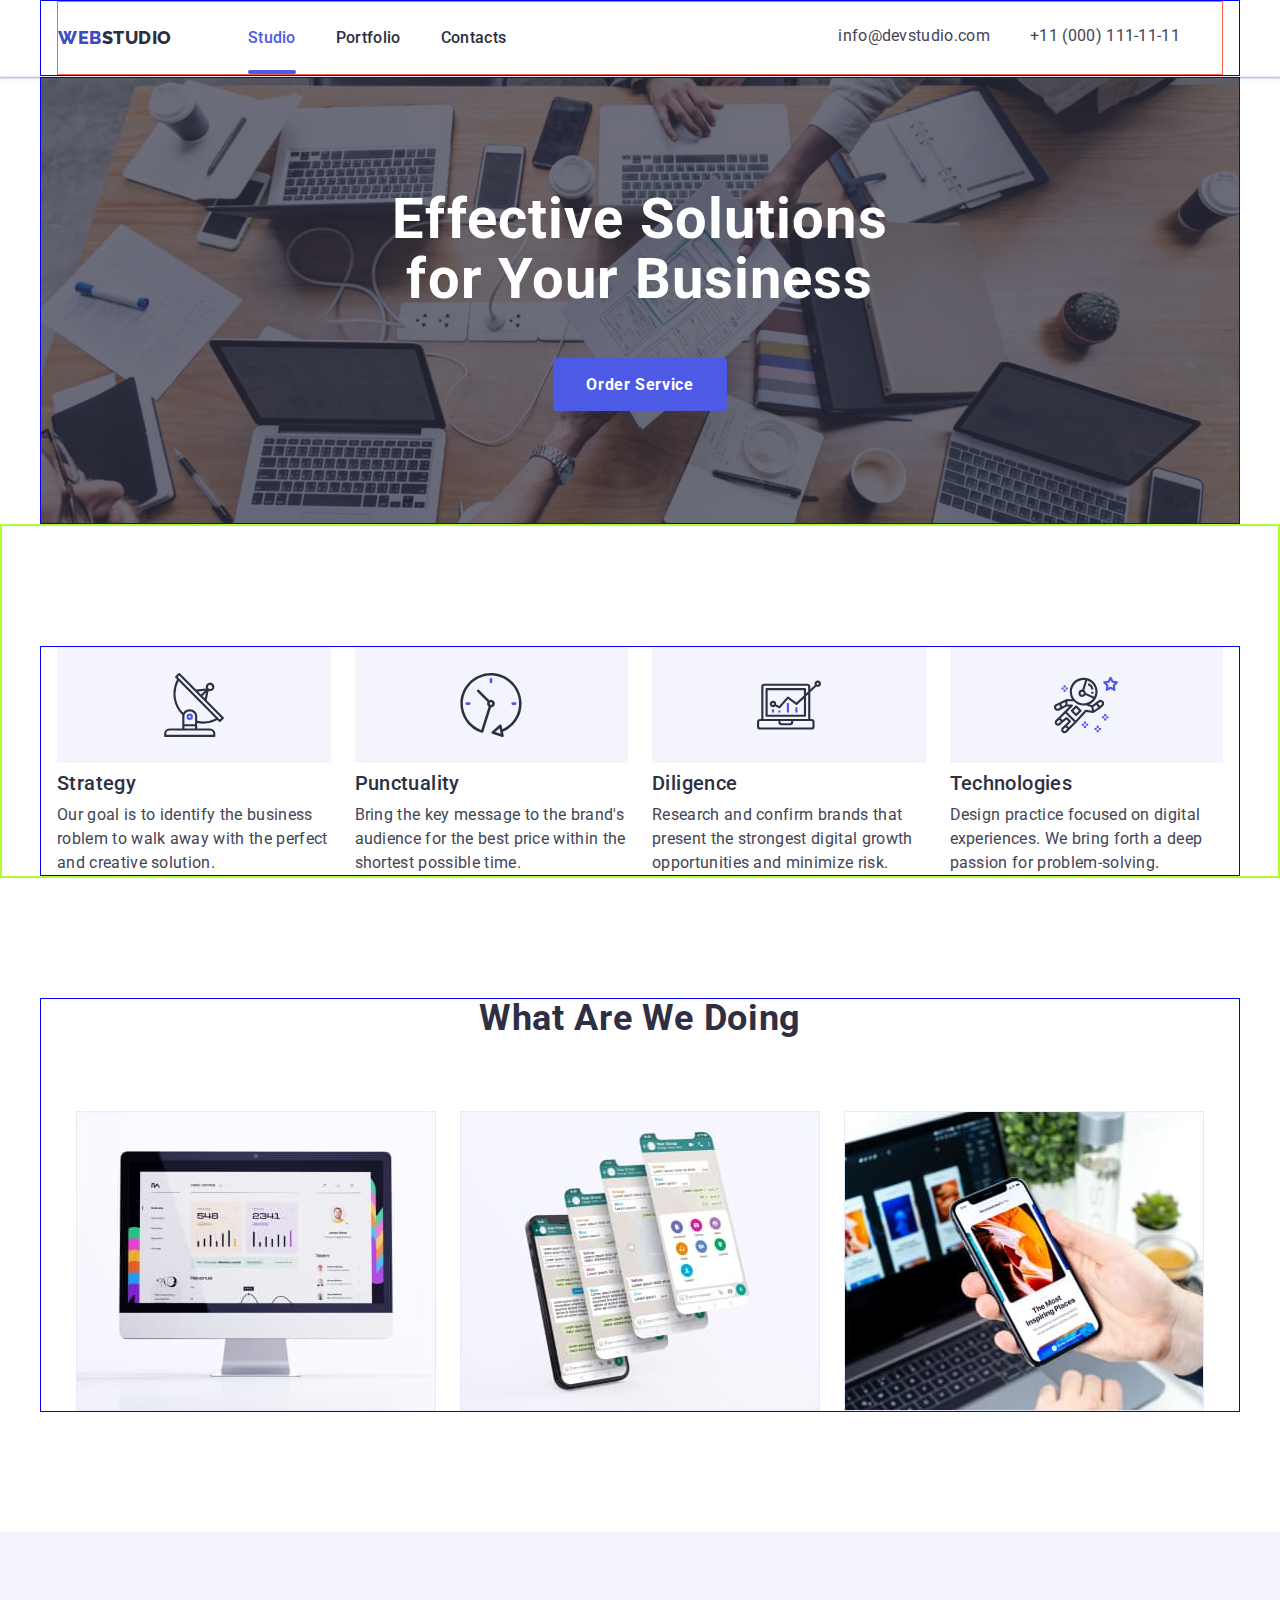
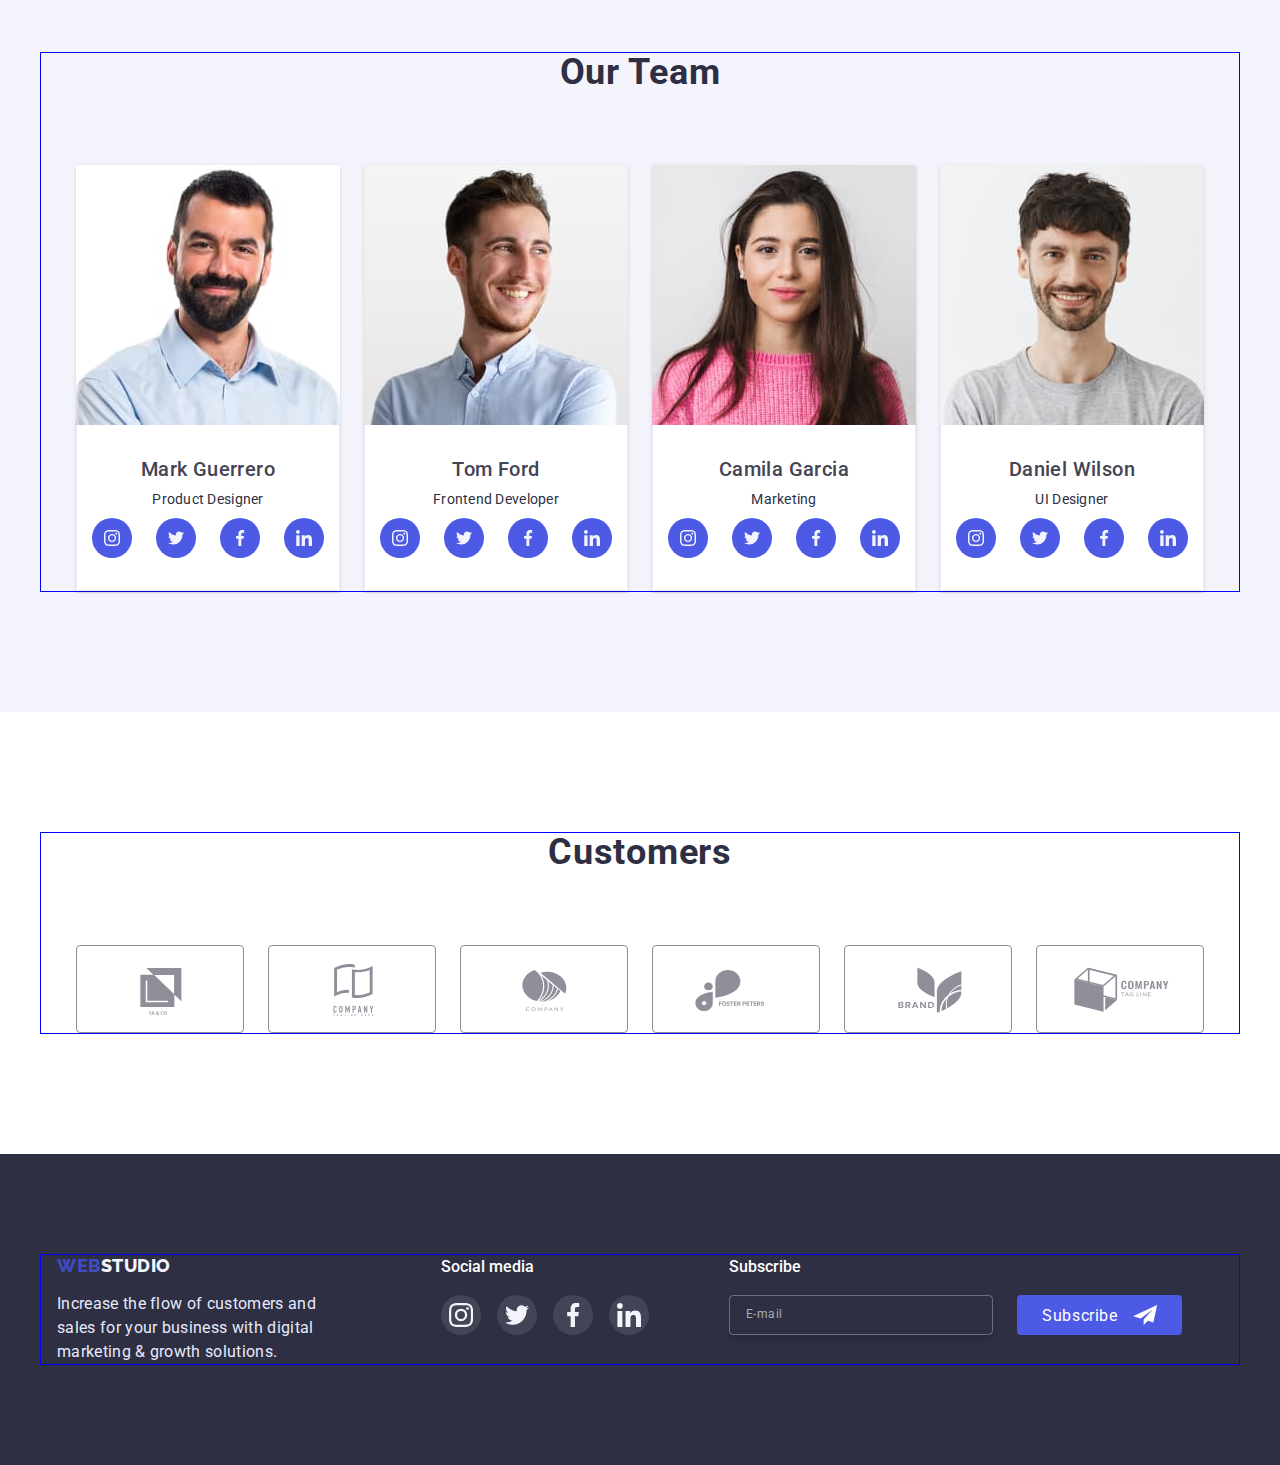
==== commit f3e74f3e: "appdated photos" ====
--- a/adaptive-index.html
+++ b/adaptive-index.html
@@ -145,7 +145,7 @@
                         <ul class="team-list list">
                             <li class="team-item">
                                 <img src="./images/img1.jpg" alt="Product Designer's photo"
-                                    srcset="./images/team@1x.jpg1x, ./images/team@2x.jpg 2x" width="264">
+                                    srcset="./images/team@1x.jpg 1x, ./images/team@2x.jpg 2x" width="264">
                                 <div class="team-content">
                                     <h2 class="team-title">Mark Guerrero</h2>
                                     <p class="team-subtitle">Product Designer</p>
@@ -186,7 +186,7 @@
                             </li>
                             <li class="team-item">
                                 <img src="./images/img2.jpg" alt="Frontend Developer's photo"
-                                    srcset="./images/team2.jpg1x, ./images/team2@2x.jpg 2x" width="264">
+                                    srcset="./images/team2.jpg 1x, ./images/team2@2x.jpg 2x" width="264">
                                 <div class="team-content">
                                     <h2 class="team-title">Tom Ford</h2>
                                     <p class="team-subtitle">Frontend Developer</p>
@@ -227,7 +227,7 @@
                             </li>
                             <li class="team-item">
                                 <img src="./images/img3.jpg" alt="marketer's photo"
-                                    srcset="./images/team3@1x.jpg1x, ./images/team3@2x.jpg 2x" width="264">
+                                    srcset="./images/team3@1x.jpg 1x, ./images/team3@2x.jpg 2x" width="264">
                                 <div class="team-content">
                                     <h2 class="team-title">Camila Garcia</h2>
                                     <p class="team-subtitle">Marketing</p>
@@ -268,7 +268,7 @@
                             </li>
                             <li class="team-item">
                                 <img src="./images/img4.jpg" alt="UI Designer's photo"
-                                    srcset="./images/team4@1x.jpg1x, ./images/team4@2x.jpg 2x" width="264">
+                                    srcset="./images/team4@1x.jpg 1x, ./images/team4@2x.jpg 2x" width="264">
                                 <div class="team-content">
                                     <h2 class="team-title">Daniel Wilson</h2>
                                     <p class="team-subtitle">UI Designer</p>
@@ -442,8 +442,6 @@
                             <use href="./images/icons.svg#icon-close-btn" width="8" height="8"></use>
                         </svg>
                     </button>
-
-                    <!--<div class="mobile-menu-navigation">-->
                     <nav>
                         <ul class="mobile-menu-list list">
                             <li class="mobile-menu-item">
--- a/css/mobile-styles.css
+++ b/css/mobile-styles.css
@@ -382,12 +382,6 @@
         0px 1px 6px rgba(46, 47, 66, 0.08);}
 
 
- /*@media screen and (max-width: 767px) { .team-item {margin-top: 72px;
-  
-}}*/
-
-
-
 .team-title { 
     font-weight: 500;
         font-size: 20px;
@@ -548,14 +542,6 @@
 
 
 
-
-
-/*@media screen and (min-width: 1200px) {.footer {
-        padding-top: 100px;
-    padding-bottom: 100px;}}*/
-
-
-
     .footer-logo {display: block;
     font-family: 'Raleway', sans-serif;
     font-weight: 800;
@@ -609,7 +595,6 @@
 @media screen and (min-width: 768px) {.social-media-title {text-align: left;}}*/
 
 
-
 .media-list {
     display: flex;
     gap: 16px;
@@ -729,27 +714,7 @@
 }
 
 
-/* @media screen and (max-width: 767px) {.footer-form {text-align: center;}
-.fotter-input{margin-bottom: 16px;
-}} */
-
-
-/* @media screen and (min-width: 768px) {.form {
-    display: flex;
-}
-
-.footer-container{display: flex;
-gap: 24px;}
-} */
-
-/* @media screen and (min-width: 1200px){.footer-flex-container {
-    display: flex;
-}
-    .footer-container{ gap:120px;}
-    .social-list {margin-right: 80px;}
-} */
-
-/* @media screen and (min-width: 768px) and (max-width: 1199px)  {.footer-flex-container {padding-left: 108px;}} */
+
 
 
 /* ----------------------PORTFOLIO SERVICES--------------------------*/
@@ -757,13 +722,13 @@
 .portfolio-section {
     padding-top: 48px;
     padding-bottom: 48px;
+    border: 2px solid orangered;
 }
 
 
 .buttons {
     display: flex;
     padding: 12px 24px;
-
     font-family: inherit;
     font-weight: 700;
     font-size: 16px;
@@ -794,7 +759,7 @@
 }
 
 .button-list {
-    display: flex;
+   display: flex;
  flex-wrap: wrap;
  justify-content: flex-start;
  row-gap: 16px;
@@ -802,33 +767,33 @@
 margin-bottom: 56px;}
 
 
- .image-list {
-    display: flex;
-    flex-wrap: wrap;
-     
-     gap: 48px;
-}
+ 
+
 
 .image-link {
     display: block;
     color: var(--primary-color);
 }
 
-.image-item {width: 100%;
-    margin-left: auto;
-    margin-right: auto;
-transition: box-shadow 250ms cubic-bezier(0.4, 0, 0.2, 1);}
-
-
-
-
+.image-list{display: flex;
+    flex-wrap: wrap;
+justify-content: center;
+row-gap: 48px;
+}
+
+
+.image-item {
+    transition: box-shadow 250ms cubic-bezier(0.4, 0, 0.2, 1);}
 .image-item:hover {
     box-shadow: 0px 2px 1px rgba(46, 47, 66, 0.08),
         0px 1px 1px rgba(46, 47, 66, 0.16),
         0px 1px 6px rgba(46, 47, 66, 0.08);
 }
 
-.content-card {
+
+
+
+.content-card {  
     padding-left: 16px;
     padding-top: 32px;
     padding-bottom: 32px;
@@ -840,20 +805,7 @@
    
 }
 
-/*.button-list {
-    display: flex;
-    margin-bottom: 72px;
-    justify-content: center;
-}*/
-
-/*@media screen and (max-width: 767px) {.filter-btn:nth-child(3){margin-right: 133px;
-}
-.filter-btn{margin-bottom: 16px;}
-.button-list{margin-bottom: 16px;}}*/
-    
-
-/*.button-list .filter-btn:not(:last-child) {
-    margin-right: 24px;*/
+
 
 /*-------------------- PORTFPLIO OVERLAY---------------------*/
 
--- a/css/mobile.css
+++ b/css/mobile.css
@@ -5,13 +5,13 @@
 
     /*=====================HEADER SECTION=======================*/
 
- @media screen and (max-width: 1199px){.header-container{justify-content: space-between;}}
+ @media screen and (max-width: 1199px){.header-container {justify-content: space-between;}}
 
-@media screen and (max-width: 767px){.header-container{ padding-top: 24px;
+@media screen and (max-width: 767px){.header-container { padding-top: 24px;
    padding-bottom: 24px;}
 }
 
- @media screen and (min-width: 480px){.fiture-item{
+ @media screen and (min-width: 480px){.fiture-item {
     width: 100%;}
 
 
@@ -21,12 +21,11 @@
  
 
 
-/*--------------------------FITURE SECTION  CUSTOMER SECTION---------------------------------*/
+/*------------------FITURE-SECTION  CUSTOMER-SECTION TEAM-SECTION--------------------*/
 
- @media screen and (max-width: 768px) {.fiture-item:not(:last-child) {margin-bottom: 72px}
-   
+ @media screen and (max-width: 767px) {.fiture-item:not(:last-child) {margin-bottom: 72px}
+    .team-item:not(:last-child) {margin-bottom: 72px;}
    .customer-link:nth-last-child(-n + 2) {margin-bottom: 0;}
-
 }
 
 /*==============================FOOTER FORM================================*/
@@ -57,4 +56,4 @@
 };}*/
 
 
-/* ----------------------PORTFOLIO SERVICES--------------------------*/+/* ----------------------PORTFOLIO SERVICES--------------------------*/
--- a/css/tablet.css
+++ b/css/tablet.css
@@ -44,8 +44,8 @@
     padding-bottom: 104px;}}
 
 
- @media screen and (max-width: 767px) { .team-item {margin-top: 72px;
-}}
+ /*@media screen and (max-width: 767px) { .team-item {margin-top: 72px;
+}}*/
 
 @media screen and (min-width: 768px) {.team-list {
 margin-left: -12px;
@@ -90,7 +90,7 @@
 gap: 24px;}
 }
 
-@media screen and (min-width: 768px) and (max-width: 1199px)  {.footer-flex-container {padding-left: 108px;}
+@media screen and (min-width: 768px) and (max-width: 1199px)  {.footer-flex-container {padding-left: 108px;}}
 
 /* ----------------------PORTFOLIO SERVICES--------------------------*/
 
@@ -102,9 +102,18 @@
 
 .button-list {justify-content: center;
 margin-bottom: 64px;}
-.image-item {width: 356px;}
-.image-list {
+
+@media screen and (min-width: 768px) {.image-list { 
+    display: flex;
+    flex-wrap: wrap;
+    justify-content: space-between;
+    row-gap: 72px;
+    
+}}
+
+
+/*.image-list {
     gap: 72px;}
     .content-card {width: 356px;}
-}
+}*/
 
--- a/css/descktop.css
+++ b/css/descktop.css
@@ -84,4 +84,13 @@
 }
     .footer-container{ gap:120px;}
     .social-list {margin-right: 80px;}
+
+/* ----------------------PORTFOLIO SERVICES--------------------------*/
+
+.image-list { 
+  justify-content: center;
+    column-gap: 24px;
+    row-gap: 48px;
+}
+
 }